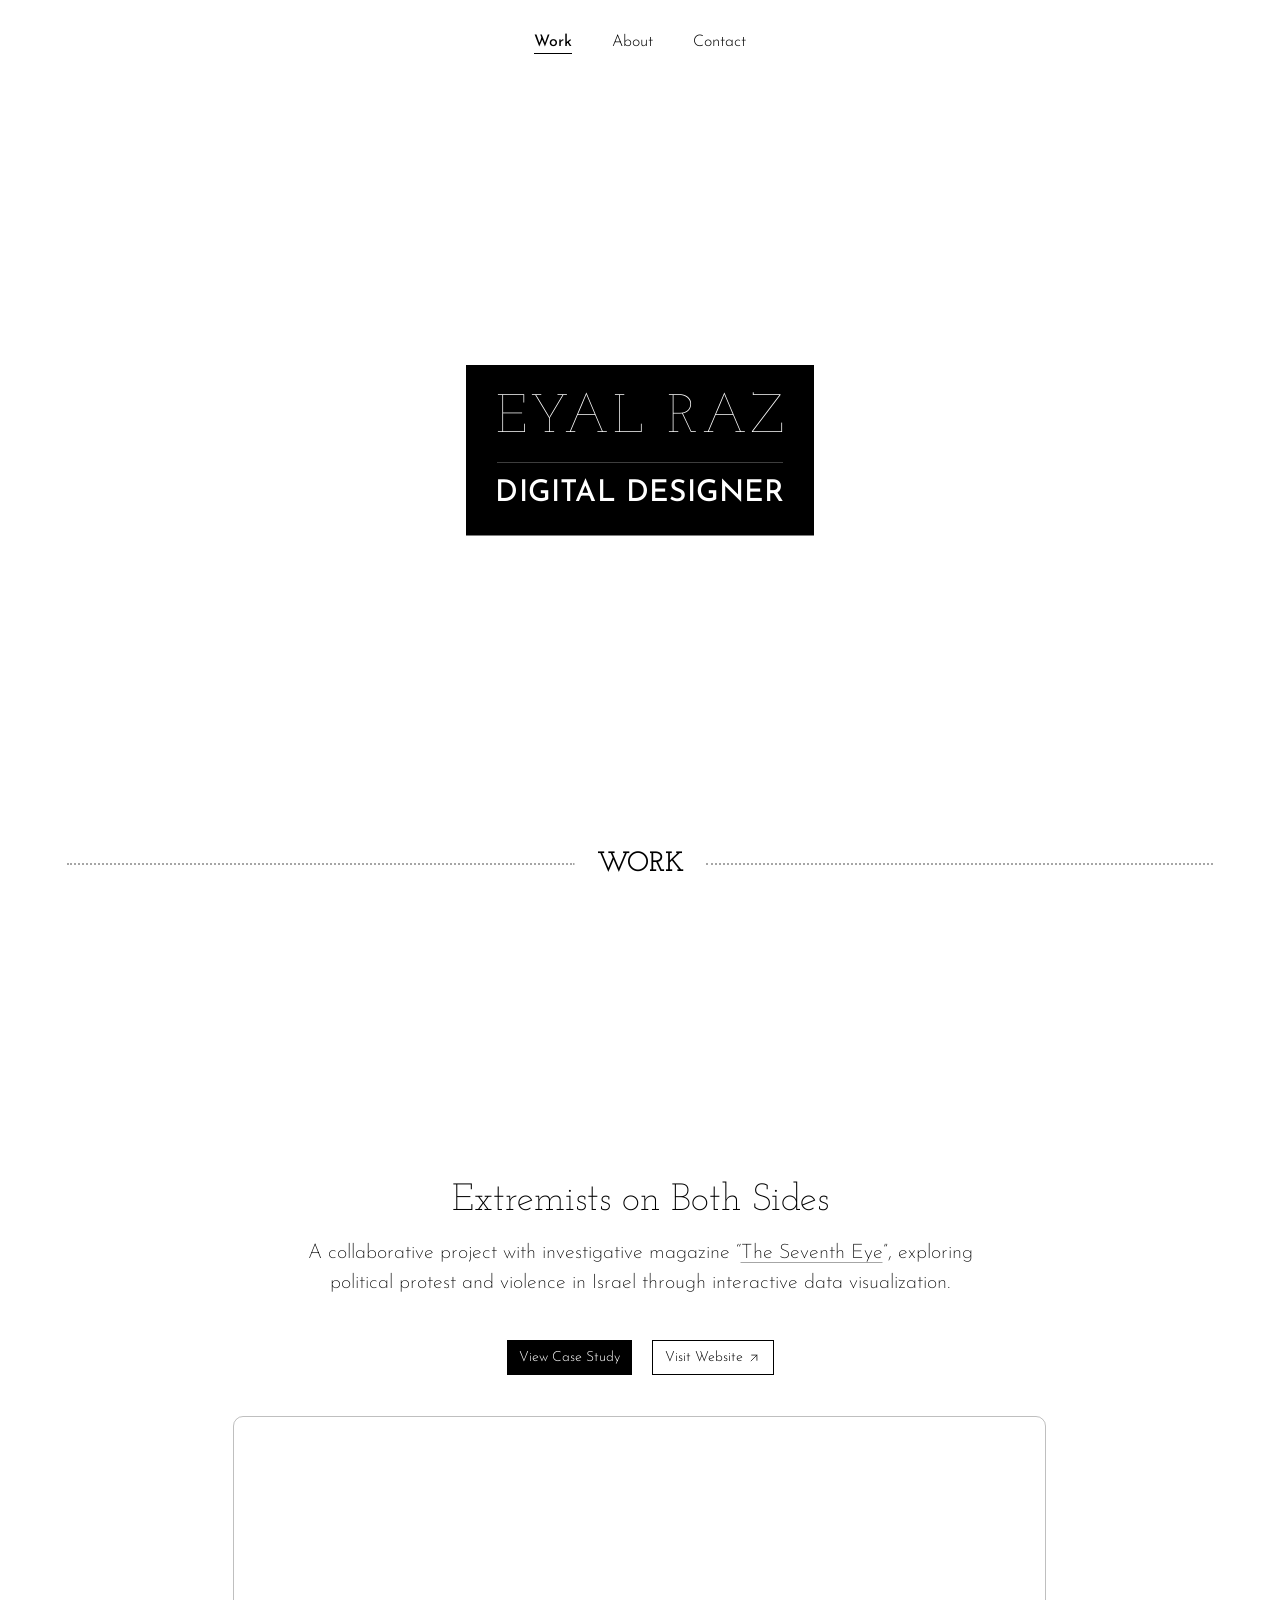
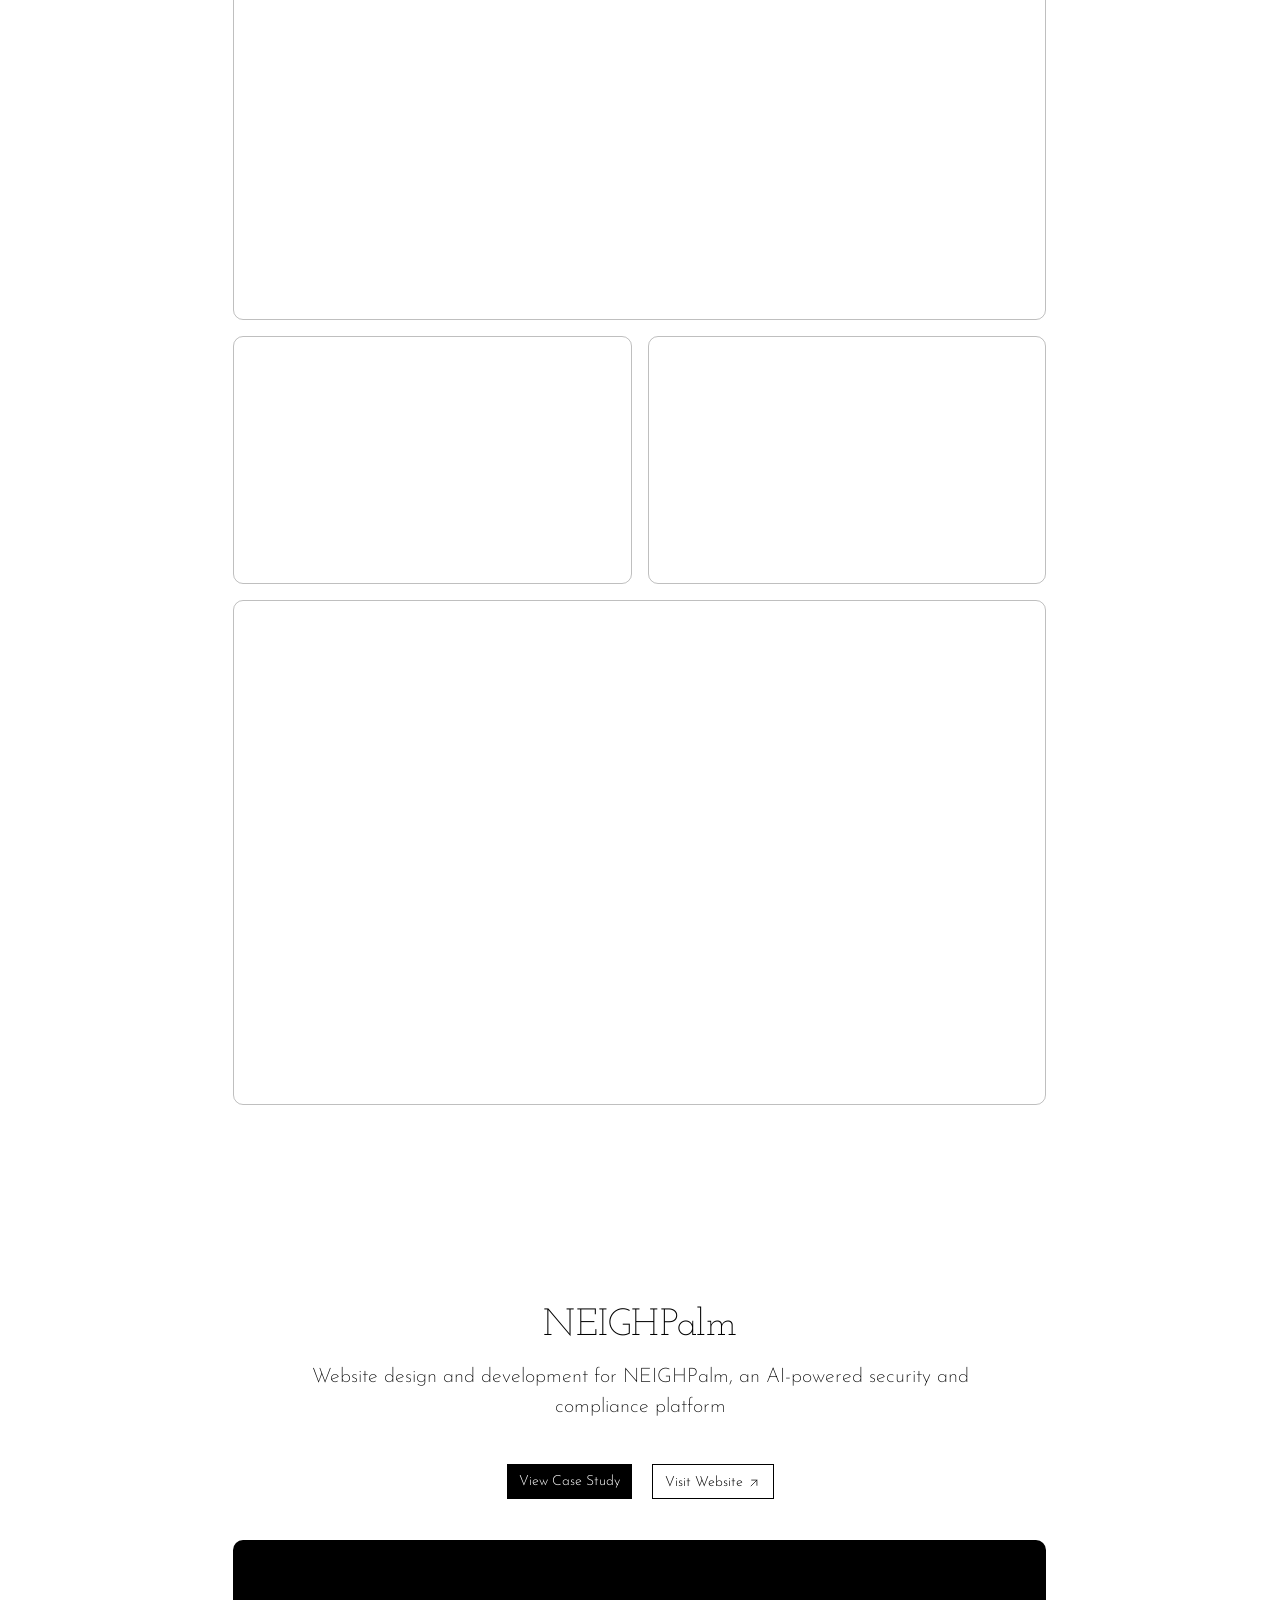
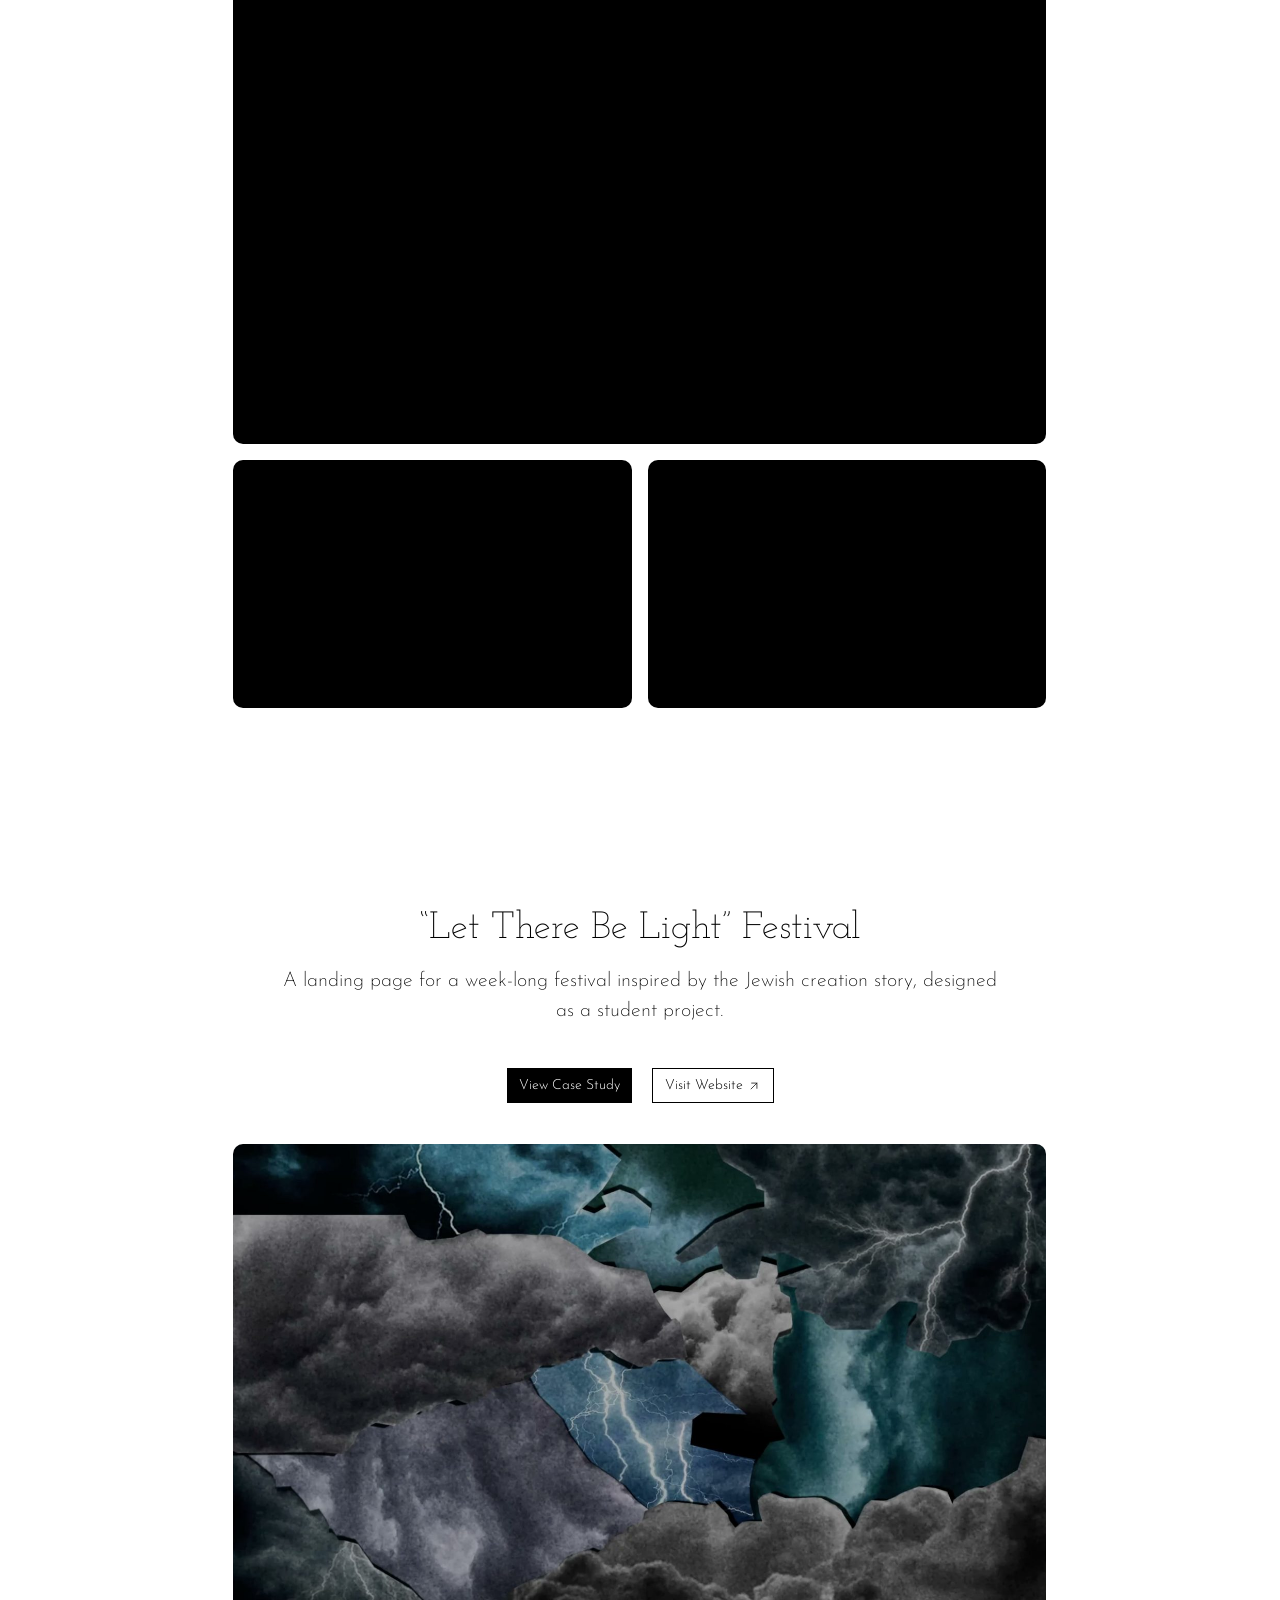
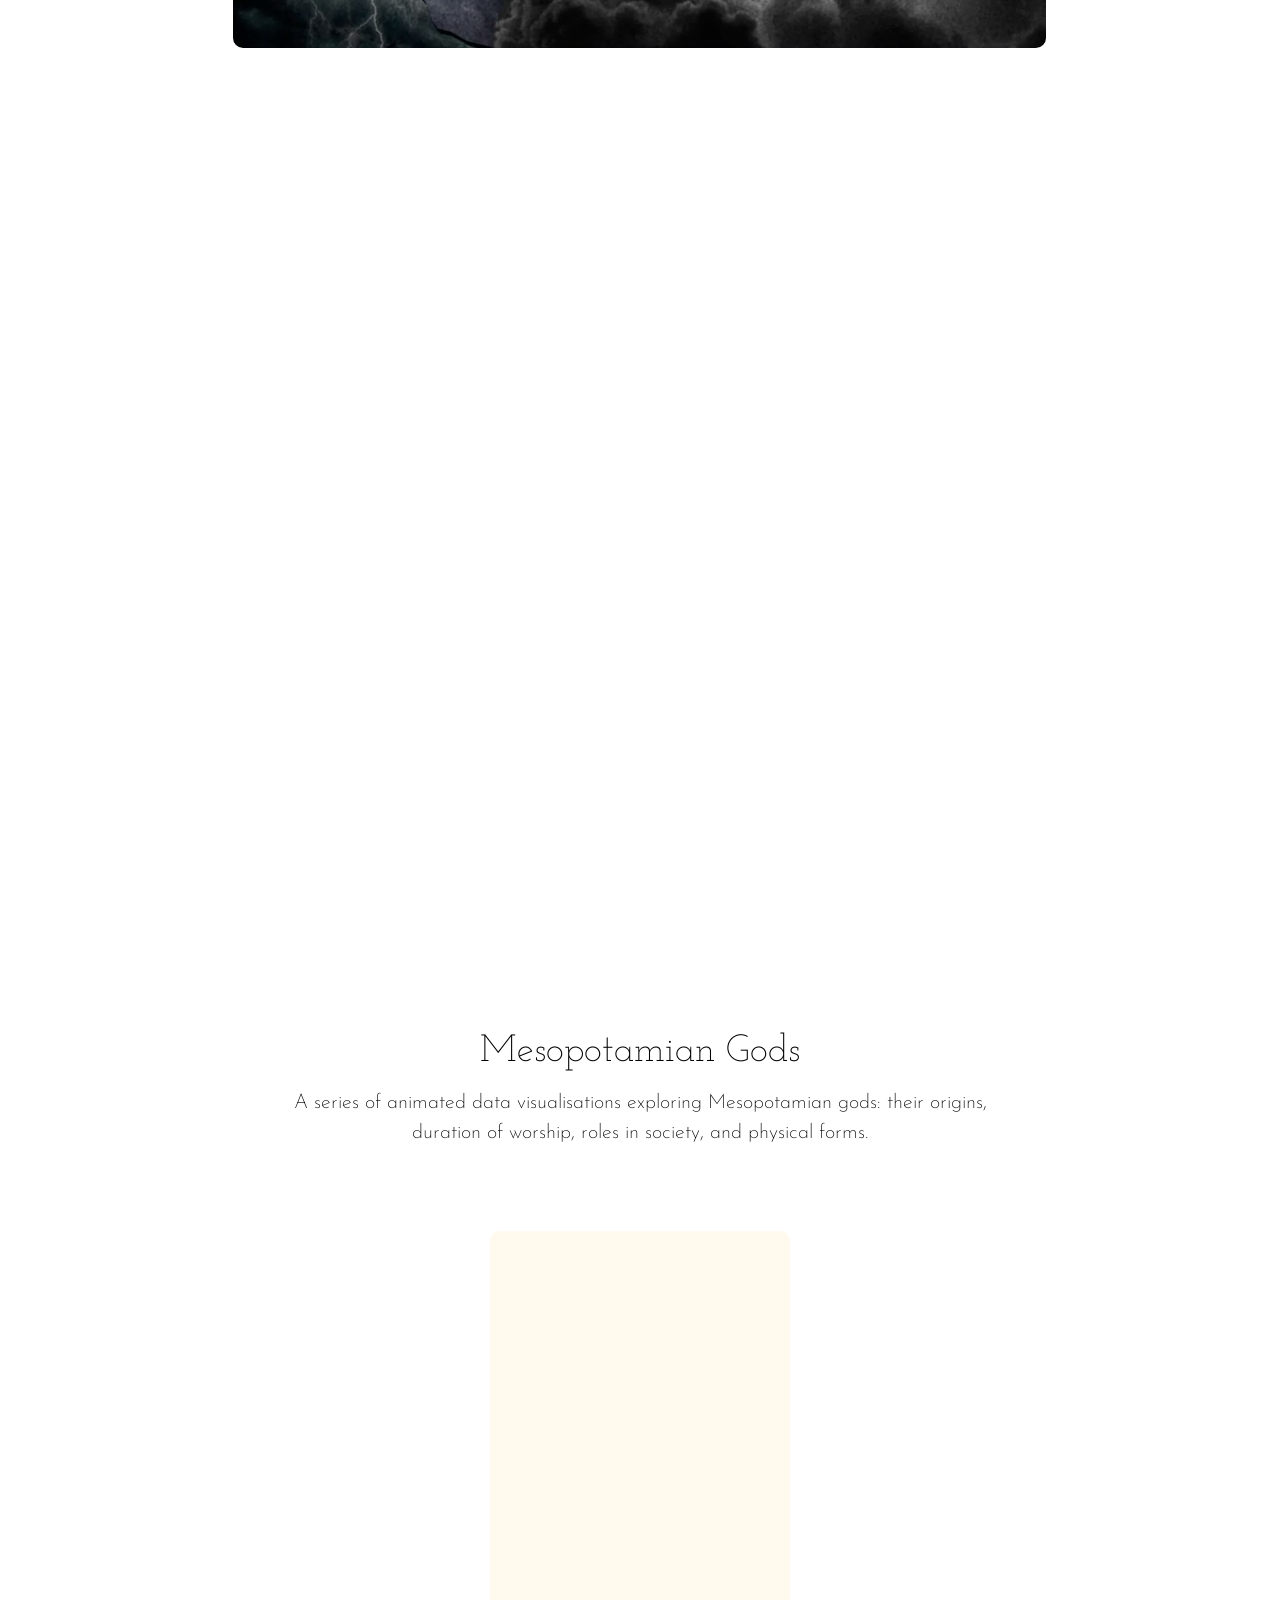
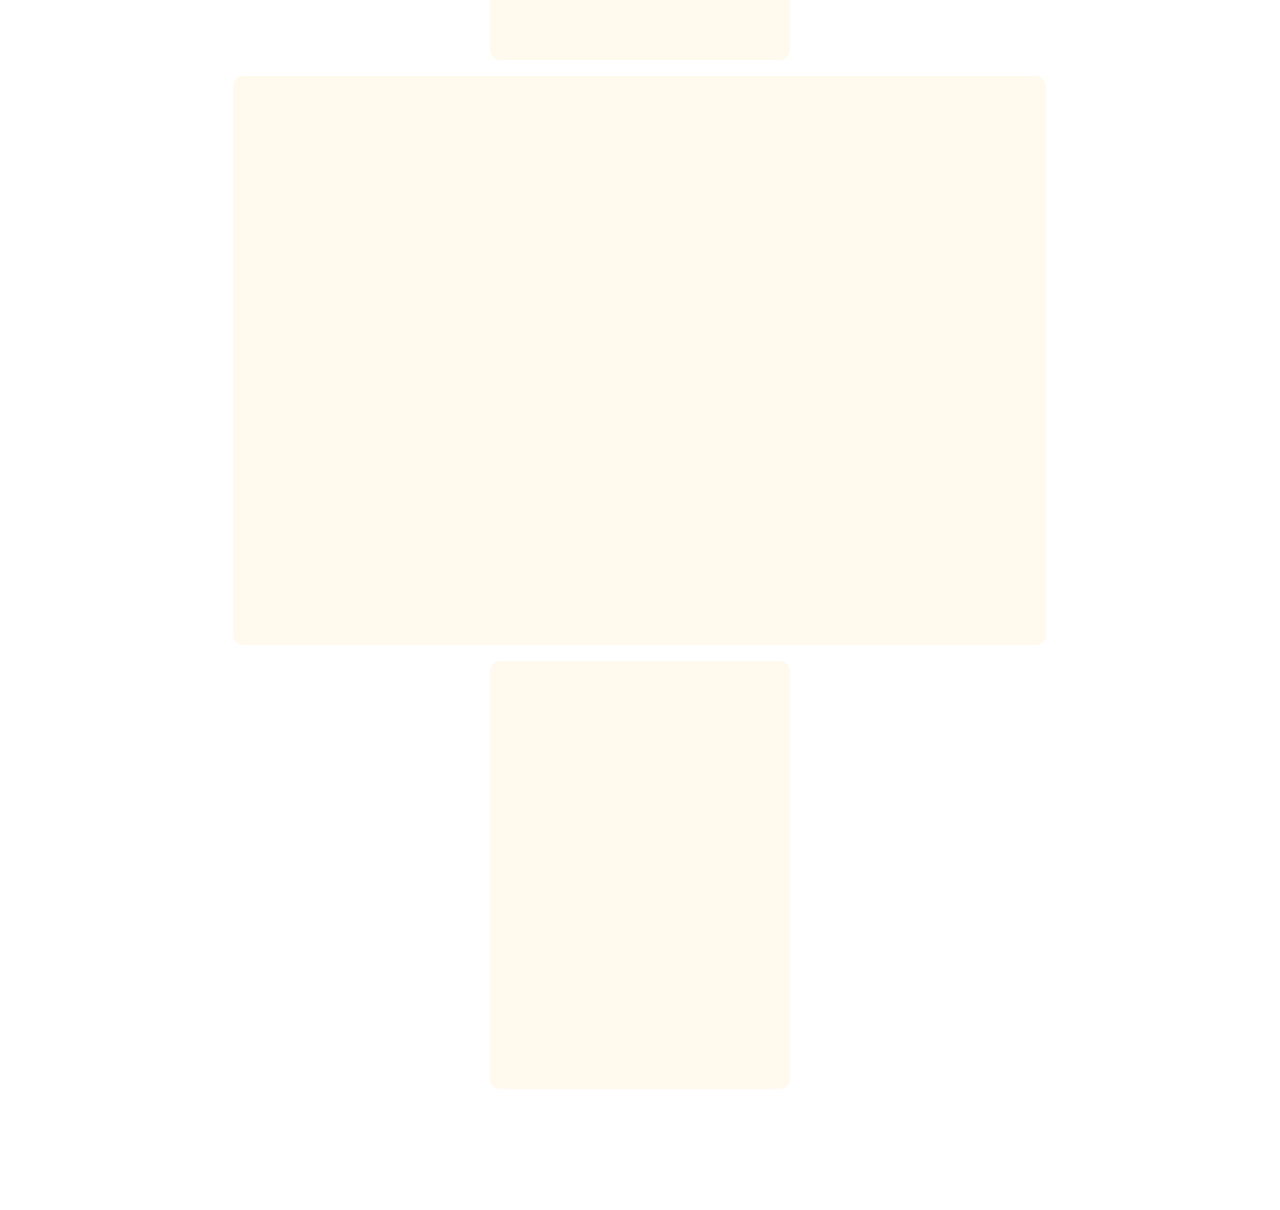
==== index.html @ 5d26a3f6 "Mesopotamian Gods: three animated infographic posters (gods, lifespan, manifest pages), their clips " ====
<!DOCTYPE html>
<html lang="en">
<head>
  <script>/* local only: lets me select text while working; the live site keeps it off */if(/^(localhost|127\.|192\.168\.|10\.|$)/.test(location.hostname))document.documentElement.classList.add("dev");</script>
  <meta charset="UTF-8">
  <meta name="viewport" content="width=device-width, initial-scale=1.0">
  <title>Eyal Raz</title>
  <meta property="og:type" content="website">
  <meta property="og:site_name" content="Eyal Raz">
  <meta property="og:title" content="Eyal Raz">
  <meta property="og:description" content="Eyal Raz, web designer. Selected work in web design, data visualization and front-end development.">
  <meta property="og:url" content="https://eyalraz.com/">
  <meta property="og:image" content="https://eyalraz.com/images/og.png">
  <meta property="og:image:width" content="1200">
  <meta property="og:image:height" content="630">
  <meta name="twitter:card" content="summary_large_image">
  <link rel="preconnect" href="https://fonts.googleapis.com">
  <link rel="preconnect" href="https://fonts.gstatic.com" crossorigin>
  <link href="https://fonts.googleapis.com/css2?family=Josefin+Sans:wght@100..700&family=Josefin+Slab:wght@100..700&display=swap" rel="stylesheet">
  <link rel="icon" type="image/png" sizes="32x32" href="images/favicon/favicon-32.png">
  <link rel="icon" type="image/png" sizes="16x16" href="images/favicon/favicon-16.png">
  <link rel="apple-touch-icon" sizes="180x180" href="images/favicon/apple-touch-icon.png">
  <link rel="stylesheet" href="styles.css?v=103">
  <script src="nav.js" defer></script>
</head>
<body>

  <header class="nav">
    <a href="#work" class="nav-link is-current">Work</a>
    <a href="about.html" class="nav-link">About</a>
    <a href="contact.html" class="nav-link">Contact</a>
  </header>

  <!-- ── Hero ─────────────────────────────────────────────── -->
  <section class="hero">
    <div class="nameplate">
      <h1 class="nameplate-name">Eyal Raz</h1>
      <p class="nameplate-role">Digital Designer</p>
    </div>

    <div class="seam">
      <span class="seam-rule"></span>
      <span class="seam-label">Work</span>
      <span class="seam-rule"></span>
    </div>
  </section>
  <script>
    /* Hero reveal. ONE table of timings (ms); the box / rule / seam
       animations read them from --rv-* custom properties (styles.css,
       "Hero reveal"), and the words are split into .letter spans with
       staggered delays here. */
    (function () {
      var TIMING = {
        widen: 340,     // thin line widens to the box's width
        hold: 210,      // stays a line
        open: 425,      // opens up vertically
        letter: 47,     // ms per letter, name and role
        roleGap: 235,   // pause between the name and the role
        ruleAt: 575,    // rule starts sweeping, ms after the name starts
        ruleDur: 1450,  // rule sweep
        seamGap: -450,  // seam starts this long BEFORE the centre is done (negative = overlap)
        seamDur: 1650,  // dotted rules grow out
        workLetter: 100 // ms per letter for "Work"
      };
      var ORIG = {};
      function type(sel, start, perLetter) {
        var el = document.querySelector(sel);
        if (!el) return start;
        if (!(sel in ORIG)) ORIG[sel] = el.textContent;
        var text = ORIG[sel];
        el.textContent = '';
        for (var i = 0; i < text.length; i++) {
          var sp = document.createElement('span');
          sp.className = 'letter';
          sp.textContent = text[i];
          sp.style.animationDelay = (start + (i + 1) * perLetter) + 'ms';
          el.appendChild(sp);
        }
        return start + text.length * perLetter;
      }
      function run(t) {
        var box = t.widen + t.hold + t.open;
        var t0 = box - 120;                       // words start as the box lands
        var nameEnd = type('.nameplate-name', t0, t.letter);
        var roleEnd = type('.nameplate-role', nameEnd + t.roleGap, t.letter);
        var ruleEnd = t0 + t.ruleAt + t.ruleDur;
        var seamAt = Math.max(roleEnd, ruleEnd) + t.seamGap;
        type('.seam-label', seamAt, t.workLetter);
        var r = document.documentElement.style;
        r.setProperty('--rv-box-dur', box + 'ms');
        r.setProperty('--rv-rule-at', (t0 + t.ruleAt) + 'ms');
        r.setProperty('--rv-rule-dur', t.ruleDur + 'ms');
        r.setProperty('--rv-seam-at', seamAt + 'ms');
        r.setProperty('--rv-seam-dur', t.seamDur + 'ms');
      }
      if (matchMedia('(prefers-reduced-motion: reduce)').matches) return;
      run(TIMING);
      /* scrolling away mid-reveal: nothing is sped up or snapped — every
         animation still waiting for its turn simply starts now, at its own
         pace, so the hero is never left half-drawn */
      var START_WITHIN = 350;   // ms: the last waiting animation begins by then
      function finish() {
        var waiting = [], max = 0;
        document.querySelector(".hero").getAnimations({ subtree: true }).forEach(function (a) {
          var rem = a.effect.getComputedTiming().delay - (a.currentTime || 0);
          if (rem > 0) { waiting.push([a, rem]); if (rem > max) max = rem; }
        });
        if (max <= START_WITHIN) return;
        /* squeeze the remaining waits proportionally: the typing keeps its
           letter-by-letter order, just faster, and nothing jumps */
        var k = START_WITHIN / max;
        waiting.forEach(function (w) { w[0].currentTime = (w[0].currentTime || 0) + w[1] * (1 - k); });
      }
      ['wheel', 'touchmove', 'scroll'].forEach(function (ev) {
        window.addEventListener(ev, finish, { once: true, passive: true });
      });
      /* re-run with different numbers (used by tuning harnesses) */
      window.__heroReveal = function (patch) {
        var t = {}; for (var k in TIMING) t[k] = TIMING[k]; for (k in patch) t[k] = patch[k];
        var h = document.documentElement;
        h.classList.add('rv-off');          // kills the animations (incl. ::before)
        void document.body.offsetWidth;     // reflow, so removing it restarts them
        run(t);
        h.classList.remove('rv-off');
      };
    })();
  </script>

  <!-- ── Work ─────────────────────────────────────────────── -->

  <section class="work" id="work">
    <div class="project">
      <h2 class="project-title">Extremists on Both Sides</h2>
      <p class="project-blurb">A collaborative project with investigative magazine &ldquo;<a href="https://www.the7eye.org.il/" target="_blank" rel="noopener">The Seventh Eye</a>&rdquo;, exploring political protest and violence in Israel through interactive data visualization.</p>
      <div class="project-actions">
        <a href="both-sides.html" class="button">View Case Study</a>
        <a href="https://eyalraz200-cell.github.io/both-sides-project/" class="button button--site" target="_blank" rel="noopener">Visit Website <svg class="button-icon" width="14" height="14" viewBox="0 0 24 24" fill="none" stroke="currentColor" stroke-width="1.25" stroke-linecap="round" stroke-linejoin="round" aria-hidden="true"><path d="M7 17 17 7"/><path d="M8 7h9v9"/></svg></a>
      </div>

      <div class="project-media">
        <div class="frame frame--full frame--crop"><!-- house crop and hold-then-fade loop; see styles.css .frame--crop / .fade-loop -->
          <video class="fade-loop" muted playsinline preload="metadata">
            <source data-src="vids/mobile/web/reveal.mp4" media="(max-width: 700px)">
            <source data-src="vids/web/reveal.mp4?v=t32">
          </video>
        </div>
        <div class="frame frame--half frame--crop">
          <video class="fade-loop" muted playsinline preload="metadata">
            <source data-src="vids/mobile/web/timeline.mp4" media="(max-width: 700px)">
            <source data-src="vids/web/timeline.mp4?v=new1">
          </video>
        </div>
        <div class="frame frame--half frame--crop">
          <video class="fade-loop" muted playsinline preload="metadata">
            <source data-src="vids/mobile/web/resize.mp4" media="(max-width: 700px)">
            <source data-src="vids/web/resize.mp4?v=t105">
          </video>
        </div>
        <div class="frame frame--full frame--crop">
          <video class="fade-loop" muted playsinline preload="metadata">
            <source data-src="vids/mobile/web/graph.mp4" media="(max-width: 700px)">
            <source data-src="vids/web/graph.mp4?v=4k25">
          </video>
        </div>
      </div>
    </div>

    <div class="project">
      <h2 class="project-title">NEIGHPalm</h2>
      <p class="project-blurb">Website design and development for NEIGHPalm, an AI-powered security and compliance platform</p>
      <div class="project-actions">
        <a href="neighpalm.html" class="button">View Case Study</a>
        <a href="https://www.neighpalm.com/" class="button button--site" target="_blank" rel="noopener">Visit Website <svg class="button-icon" width="14" height="14" viewBox="0 0 24 24" fill="none" stroke="currentColor" stroke-width="1.25" stroke-linecap="round" stroke-linejoin="round" aria-hidden="true"><path d="M7 17 17 7"/><path d="M8 7h9v9"/></svg></a>
      </div>

      <div class="project-media project-media--plain">
        <div class="frame frame--full frame--crop frame--np-hero"><!-- house crop; 0.2s hold, fades to black (styles.css) -->
          <video class="fade-loop" muted playsinline preload="metadata">
            <source data-src="vids/mobile/neighpalm/np-hero.mp4" media="(max-width: 700px)">
            <source data-src="vids/neighpalm/np-hero.mp4?v=4k31">
          </video>
        </div>
        <div class="frame frame--half frame--crop frame--np-layers"><!-- house crop plus a sliver more off the right (styles.css) -->
          <video class="fade-loop" muted playsinline preload="metadata">
            <source data-src="vids/mobile/neighpalm/np-layers.mp4" media="(max-width: 700px)">
            <source data-src="vids/neighpalm/np-layers.mp4?v=4k31">
          </video>
        </div>
        <div class="frame frame--half frame--crop frame--np-s3"><!-- house crop plus a sliver more off the right (styles.css) -->
          <video class="fade-loop" muted playsinline preload="metadata">
            <source data-src="vids/mobile/neighpalm/np-s3.mp4" media="(max-width: 700px)">
            <source data-src="vids/neighpalm/np-s3.mp4?v=4k31">
          </video>
        </div>
      </div>
    </div>

    <div class="project">
      <h2 class="project-title">&ldquo;Let There Be Light&rdquo; Festival</h2>
      <p class="project-blurb">A landing page for a week-long festival inspired by the Jewish creation story, designed as a student project.</p>
      <div class="project-actions">
        <a href="let-there-be-light.html" class="button">View Case Study</a>
        <a href="https://eyalraz200-cell.github.io/ltbl-site/" class="button button--site" target="_blank" rel="noopener">Visit Website <svg class="button-icon" width="14" height="14" viewBox="0 0 24 24" fill="none" stroke="currentColor" stroke-width="1.25" stroke-linecap="round" stroke-linejoin="round" aria-hidden="true"><path d="M7 17 17 7"/><path d="M8 7h9v9"/></svg></a>
      </div>

      <div class="project-media project-media--plain">
        <div class="frame frame--full frame--crop frame--ltbl-hero"><!-- house crop; 1.6s hold, then a crossfade back to frame one (styles.css) -->
          <img class="frame-first" src="images/ltbl/ltbl-hero-first.jpg" alt="" aria-hidden="true">
          <video class="fade-loop" muted playsinline preload="metadata">
            <source data-src="vids/mobile/web/ltbl-hero.mp4" media="(max-width: 700px)">
            <source data-src="vids/web/ltbl-hero.mp4?v=2592">
          </video>
        </div>
        <div class="frame frame--half frame--crop"><!-- ping-pong: the file holds forward + reverse, so a plain loop runs back and forth -->
          <video muted loop playsinline preload="metadata">
            <source data-src="vids/mobile/web/ltbl-1.mp4" media="(max-width: 700px)">
            <source data-src="vids/web/ltbl-1.mp4?v=pp2592">
          </video>
        </div>
        <div class="frame frame--half frame--crop">
          <video muted loop playsinline preload="metadata">
            <source data-src="vids/mobile/web/ltbl-2.mp4" media="(max-width: 700px)">
            <source data-src="vids/web/ltbl-2.mp4?v=2592">
          </video>
        </div>
        <div class="frame frame--full frame--crop">
          <video muted loop playsinline preload="metadata">
            <source data-src="vids/mobile/web/ltbl-3.mp4" media="(max-width: 700px)">
            <source data-src="vids/web/ltbl-3.mp4?v=2592">
          </video>
        </div>
      </div>
    </div>

    <div class="project">
      <h2 class="project-title">Mesopotamian Gods</h2>
      <p class="project-blurb">A series of animated data visualisations exploring Mesopotamian gods: their origins, duration of worship, roles in society, and physical forms.</p>
      <div class="project-actions">
        <a href="#" class="button" hidden>View Case Study</a>
      </div>

      <div class="project-media">
        <div class="frame frame--full frame--bare frame--poster frame--poster-tall frame--poster-live"><!-- the poster draws itself in and its rings keep turning; the loop's hold counts from the END OF THE ENTRANCE (data-loop-at, seconds), not the end of the file -->
          <video class="fade-loop" data-loop-at="6.62" muted playsinline preload="metadata">
            <source data-src="vids/mobile/gods/social.mp4" media="(max-width: 700px)">
            <source data-src="vids/gods/social.mp4">
          </video>
        </div>
        <div class="frame frame--full frame--bare frame--poster">
          <video class="fade-loop" muted playsinline preload="metadata">
            <source data-src="vids/mobile/gods/lifespan.mp4" media="(max-width: 700px)">
            <source data-src="vids/gods/lifespan.mp4">
          </video>
        </div>
        <div class="frame frame--full frame--bare frame--poster frame--poster-tall">
          <video class="fade-loop" muted playsinline preload="metadata">
            <source data-src="vids/mobile/gods/manifest.mp4" media="(max-width: 700px)">
            <source data-src="vids/gods/manifest.mp4">
          </video>
        </div>
      </div>
    </div>
  </section>

  <script>
    // Always open at the top, and scroll without leaving a #hash in the URL —
    // otherwise a refresh jumps back to wherever you last clicked.
    history.scrollRestoration = 'manual';
    // The visible height, as the phone really paints it (see .hero in
    // styles.css). Re-measured whenever the browser's bars come or go.
    (function () {
      var r = document.documentElement.style;
      function measure() {
        var h = (window.visualViewport && window.visualViewport.height) || window.innerHeight;
        if (h) r.setProperty('--vvh', Math.round(h) + 'px');
      }
      measure();
      window.addEventListener('resize', measure);
      if (window.visualViewport) window.visualViewport.addEventListener('resize', measure);
      window.addEventListener('load', measure);
    })();
    if (location.hash) {
      history.replaceState(null, '', location.pathname + location.search);
    }
    // Arc/Chrome can restore the old scroll position asynchronously, after load —
    // so reassert the top on the next few frames rather than just once. Stop
    // the moment the visitor starts scrolling themselves: on a phone `load`
    // fires late (after the videos' metadata), and yanking back to the top
    // then would undo their scroll.
    var userMoved = false;
    ['touchstart', 'wheel', 'keydown', 'pointerdown'].forEach(function (ev) {
      window.addEventListener(ev, function () { userMoved = true; }, { once: true, passive: true });
    });
    function toTop() { if (!userMoved) window.scrollTo(0, 0); }
    toTop();
    window.addEventListener('load', function () {
      toTop();
      requestAnimationFrame(toTop);
      setTimeout(toTop, 120);
    });

    document.querySelectorAll('a[href^="#"]').forEach(function (link) {
      link.addEventListener('click', function (event) {
        var target = document.querySelector(link.getAttribute('href'));
        if (!target) return;
        event.preventDefault();
        target.scrollIntoView({ behavior: 'smooth' });
      });
    });

    // Project clips: LOAD ahead, PLAY on arrival. A clip within 1.5 screens of
    // the viewport gets its sources attached and fetched (sitting on its first
    // frame, ready); it starts playing only once it is actually on screen, and
    // freezes where it is when it leaves — paused, with any hold/fade step of
    // its loop (below) parked in v._whenBack and run on re-entry. A clip on its
    // last frame is NOT play()ed on re-entry: play() on an ended video restarts
    // it from 0. Keeps a phone from decoding eleven 60fps clips at once.
    (function () {
      var clips = document.querySelectorAll('.project-media video');
      function arm(v) {
        if (v.dataset.armed) return;
        v.dataset.armed = '1';
        v.querySelectorAll('source[data-src]').forEach(function (src) {
          src.setAttribute('src', src.dataset.src);
        });
        v.preload = 'auto';   // fetch enough to show the first frame now
        v.load();
      }
      var loader = new IntersectionObserver(function (entries) {
        entries.forEach(function (e) { if (e.isIntersecting) arm(e.target); });
      }, { rootMargin: '150% 0px' });
      var player = new IntersectionObserver(function (entries) {
        entries.forEach(function (e) {
          var v = e.target;
          if (e.isIntersecting) {
            arm(v);
            v.dataset.off = '';
            if (v._whenBack) { var fn = v._whenBack; v._whenBack = null; fn(); }
            else if (!v.ended) v.play().catch(function () {});
          } else { v.dataset.off = '1'; v.pause(); }
        });
      }, { threshold: 0.15 });
      clips.forEach(function (v) { loader.observe(v); player.observe(v); });
    })();

    // Fade-loop clips: instead of snapping back to the first frame, the clip
    // holds its last frame for --hold-loop, fades to the page background over
    // --fade-loop, rewinds while invisible, then fades back in. Both times live
    // in styles.css and are re-read every cycle, so tuning them live works.
    document.querySelectorAll('video.fade-loop').forEach(function (v) {
      function secs(name) { return parseFloat(getComputedStyle(v).getPropertyValue(name)) || 0; }
      // each step waits until the clip is on screen (see the observer above)
      function step(fn) { if (v.dataset.off) v._whenBack = fn; else fn(); }
      // a clip with data-loop-at fades `hold` seconds after THAT point instead of
      // waiting for the file to end (its tail is just the finished poster moving)
      var loopAt = parseFloat(v.dataset.loopAt), armedLoop = false;
      if (loopAt) v.addEventListener('timeupdate', function () {
        if (!armedLoop && v.currentTime >= loopAt + secs('--hold-loop')) { armedLoop = true; v.dispatchEvent(new Event('ended')); }
      });
      v.addEventListener('ended', function () {
        if (loopAt && v.currentTime < loopAt) return;   // a real end before the entrance finished: ignore
        setTimeout(function () { step(function () {
          v.classList.add('is-fading');
          setTimeout(function () { step(function () {
            v.currentTime = 0; armedLoop = false;
            v.play();
            requestAnimationFrame(function () { v.classList.remove('is-fading'); });
          }); }, secs('--fade-loop') * 1000);
        }); }, secs('--hold-loop') * 1000);
      });
    });
  </script>

  <!-- SCAFFOLDING — delete these tags and the _debug-* files when done. -->
  <script>window.HARNESS_SERVER = location.port === "8090" ? "" : "http://localhost:8090";</script>
  <script src="_debug-bus.js"></script>
  <script src="_debug-inspect.js"></script>
  <script src="_debug-grid.js"></script>

</body>
</html>
---- styles.css ----
/* ── Base ─────────────────────────────────────────────── */

*,
*::before,
*::after {
  box-sizing: border-box;
}

html {
  scroll-behavior: smooth;
}

body {
  margin: 0;
  background: #fff;
  color: #000;
  font-family: 'Josefin Sans', sans-serif;
  font-weight: 300;
  /* no text highlighting: the site reads as a designed piece, not a document.
     Lifted on localhost (html.dev, set by the one-liner in each page's head). */
  -webkit-user-select: none;
  user-select: none;
}

html.dev body {
  -webkit-user-select: text;
  user-select: text;
}

h1,
h2,
p {
  margin: 0;
}

a {
  color: inherit;
  text-decoration: none;
}

/* ── Layout grid (desktop) ────────────────────────────── */
/* 12 columns across the viewport. Content blocks align to it via --content. */
:root {
  --grid-cols: 12;
  --grid-margin: 24px;
  --grid-gutter: 24px;
}

/* ── Nav ──────────────────────────────────────────────── */

.nav {
  position: fixed;
  top: 0;
  /* the fill's bottom edge IS the current link's underline: at rest it sits
     right on it (--ul-rest: the underline's offset below the line box, measured
     by nav.js), and once scrolled both land on the 12px edge together */
  --nav-pad-scrolled: 12px;
  --ul-rest: 2px;
  padding: 34px 0 var(--ul-rest);
  background: #fff;
  left: 0;
  right: 0;
  z-index: 10;
  display: flex;
  justify-content: center;
  gap: 40px;
  font-size: 16px;
  transition: padding 0.58s ease;
}

/* scrolled (nav.js): the top padding drops to match the bottom, so the stuck
   bar sits evenly around the links instead of carrying the hero's headroom.
   The bottom loses the underline's 0.25em (4px at 16px) too: it is undrawn
   while scrolled, so the padding measures from the letters, not from it */
.nav.is-scrolled {
  padding-top: 16px;
  padding-bottom: var(--nav-pad-scrolled);
}

/* scrolled: hover is a weight change, not an underline */
.nav.is-scrolled .nav-link:hover { font-weight: 400; }
.nav.is-scrolled .nav-link:not(.is-current):hover::after { transform: scaleX(0); }

/* scrolled: the current link's underline becomes the bar's hairline — it
   slides down to the bar's bottom edge, stretches to the full width and fades
   to 12%. --ul-dx / --ul-dy / --ul-sx are measured by nav.js. */
.nav.is-scrolled .nav-link.is-current::after {
  transform: translate(var(--ul-dx, 0px), calc(var(--nav-pad-scrolled) - var(--ul-rest))) scaleX(var(--ul-sx, 1));
  height: 0.5px;
  opacity: 0.12;
}

.nav-link {
  font-weight: 300;
  position: relative;
  text-decoration: none;
  transition: font-weight 0.2s ease; /* smooth: the font is loaded as a variable range */
}

/* the underline is a drawn hairline, not the browser's: a native 0.5px
   underline gets rounded up to a whole pixel, this stays half a pixel.
   It is always there, drawn in from the left on hover (scaled to nothing
   until then) — so nothing shifts. */
.nav-link::after {
  content: "";
  position: absolute;
  left: 0;
  right: 0;
  bottom: -0.25em;
  height: 0.5px;
  background: currentColor;
  transform: scaleX(0);
  transform-origin: left;
  transition: transform 0.18s ease, opacity 0.4s ease-out; /* the fade leads the move; thickness snaps */
}

.nav .nav-link:hover::after { /* always drawn on hover, scrolled or not */
  transform: scaleX(1);
}

.nav-link.is-current {
  font-weight: 400;
}

.nav-link.is-current::after {
  transform: scaleX(1);
  height: 1px;
  transition-duration: 0.58s; /* the move to the hairline runs with the padding */
}

/* ── Hero ─────────────────────────────────────────────── */

.hero {
  position: relative;
  min-height: 100vh;
  /* svh = the viewport with mobile browser chrome showing, so the seam
     isn't pushed under the address bar on a phone */
  min-height: 100svh;
  /* --vvh: the height the phone ACTUALLY shows, measured by the script in
     index.html. Some browsers (in-app ones, Safari with its bar expanded on a
     first visit) report a taller svh than they paint, and the seam lands under
     the bottom bar until a refresh. */
  min-height: var(--vvh, 100svh);
  display: flex;
  align-items: center;
  justify-content: center;
  padding: 0 16px;
}

.nameplate {
  width: 348px;
  max-width: 100%;
  padding: 27px 20px;
  background: #000;
  display: flex;
  flex-direction: column;
  align-items: center;
  /* name → rule; the rule → role gap is the role's own padding-top below */
  gap: 16px;
  text-align: center;
  text-transform: uppercase;
  white-space: nowrap;
}

/* the rule sits on the role element but is sized to the TITLE: the insets
   below put its ends 1px INSIDE the title's letters (measured live, desktop;
   the role box is 288.7px wide, the title's letters 287.1px, the line 285.1px). It is drawn by
   ::before (not the border) so the reveal can sweep it in left → right; the
   transparent border keeps the 1px in the layout. */
.nameplate-role {
  position: relative;
  padding-top: 16px;
  border-top: 1px solid transparent;
}

.nameplate-role::before {
  content: '';
  position: absolute;
  top: -1px;
  left: 1.81px;
  right: 1.81px;
  height: 1px;
  background: rgba(255, 255, 255, 0.24);
  transform-origin: 0 50%;
  animation: rule-draw var(--rv-rule-dur) cubic-bezier(.2, .7, .2, 1) var(--rv-rule-at) both;
}

/* trim the font's built-in space above the caps and below the baseline,
   so the gaps measure from the letters themselves */
.nameplate-name,
.nameplate-role {
  margin: 0;
  text-box: trim-both cap alphabetic;
}

.nameplate-name {
  font-family: 'Josefin Slab', serif;
  font-weight: 100;
  font-size: 54px;
  line-height: 1;
  letter-spacing: 3.6px;
  /* centred by its letters: the trailing letter-space pushes the word left by
     half a space, so nudge it back by half (3.6 / 2) */
  transform: translateX(1.8px);
  color: #fff;
}

.nameplate-role {
  font-weight: 500;
  font-size: 30px;   /* tuned by eye with the title at 54px */
  letter-spacing: 0.2px;
  line-height: 1;
  color: #fff;
}

/* ── Hero reveal ──────────────────────────────────────────
   Every number lives in the script under the hero in index.html (one
   TIMING table); it writes them here as --rv-* custom properties and
   builds the per-letter spans. Sequence: the nameplate widens from a thin
   centre line, holds, opens up; the name then the role type in while the
   rule under the name sweeps left → right; after a gap, the seam's dotted
   rules grow out from "Work" as it types in. */
.nameplate {
  animation: nameplate-open var(--rv-box-dur) cubic-bezier(.2, .7, .2, 1) both;
}

@keyframes nameplate-open {
  /* widen → hold → open: 340 / 210 / 425 ms of 975 */
  0%       { clip-path: inset(calc(50% - .5px) 50%); }
  34.9%    { clip-path: inset(calc(50% - .5px) 0); }
  56.4%    { clip-path: inset(calc(50% - .5px) 0); }
  100%     { clip-path: inset(0); }
}

@keyframes rule-draw {
  from { transform: scaleX(0); }
  to   { transform: scaleX(1); }
}

/* the seam rules are dotted, so they're uncovered in place (clip-path)
   rather than scaled: the dots stay put and appear one by one */
@keyframes seam-draw-left  { from { clip-path: inset(0 0 0 100%); } to { clip-path: inset(0); } }
@keyframes seam-draw-right { from { clip-path: inset(0 100% 0 0); } to { clip-path: inset(0); } }

/* one span per letter, laid out in full from the start and switched visible
   one at a time, so nothing re-centres while a word types in */
.letter {
  visibility: hidden;
  animation: letter-in 1ms linear both;
}

@keyframes letter-in {
  from { visibility: hidden; }
  to   { visibility: visible; }
}

.seam-rule {
  animation: seam-draw-left var(--rv-seam-dur) linear var(--rv-seam-at) both;
}
.seam-rule:last-child { animation-name: seam-draw-right; }

/* rv-off: set by the script for one frame to restart the sequence. */
html.rv-off .nameplate, html.rv-off .nameplate-role::before, html.rv-off .seam-rule {
  animation: none;
}

@media (prefers-reduced-motion: reduce) {
  .nameplate, .nameplate-role::before, .seam-rule, .letter {
    animation: none;
    visibility: visible;
  }
}

/* "WORK" label with dotted rules running out to both edges.
   Pinned to the bottom of the hero's screen, so it sits just above the fold. */
.seam {
  position: absolute;
  left: 67px;
  right: 67px;
  bottom: 0;
  display: flex;
  align-items: center;
  /* keeps the label's descenders off the very edge */
  padding-bottom: 22px;
}

.seam-rule {
  flex: 1;
  border-top: 2px dotted rgba(0, 0, 0, 0.35);
}

.seam-label {
  padding: 0 22px;
  font-family: 'Josefin Slab', serif;
  font-weight: 600;
  font-size: 28px;
  line-height: 1;
  text-transform: uppercase;
  /* trim the box to the caps, so centring the rules against it puts them on
     the visual middle of the letters rather than of the font's line box */
  text-box: trim-both cap alphabetic;
}

/* ── Work ─────────────────────────────────────────────── */

.work {
  padding: 280px 24px 120px;
}

.project {
  width: 100%;
  /* one column of the 12-column page grid */
  --col: calc((100% - 11 * var(--grid-gutter)) / 12);
  margin: 0 auto;
  display: flex;
  flex-direction: column;
  align-items: center;
  text-align: center;
}

.project + .project {
  margin-top: 200px;
}

.project-title {
  font-family: 'Josefin Slab', serif;
  font-weight: 300;
  font-size: 38px;
  line-height: 1.1;
}

.project-blurb {
  margin-top: 16px;
  max-width: 720px;
  font-family: 'Josefin Sans', sans-serif;
  font-weight: 200;
  font-size: 20px;
  line-height: 1.5;
}

.project-blurb a,
.about-body a {
  text-decoration: underline;
  text-underline-offset: 0.2em;
  text-decoration-thickness: 0.5px;
  text-decoration-color: color-mix(in srgb, currentColor 35%, transparent);
  transition: text-decoration-color 0.18s ease;
}

.project-blurb a:hover,
.about-body a:hover {
  text-decoration-color: currentColor;
}

.project-actions {
  margin-top: 42px;
  display: flex;
  gap: 20px;
}

.project-actions .button {
  margin-top: 0;
}

.button.button--site {
  display: inline-flex;
  align-items: center;
  gap: 4px;
  background: #fff;
  color: #000;
  border: 0.5px solid #000;
  /* shave the border off the padding so it matches the black button's height */
  padding: 10.5px 12px 8.5px;
}


.button {
  margin-top: 36px;
  /* Josefin sits high in its em box: 2px more above than below centres the glyphs */
  padding: 11px 12px 9px;
  background: #000;
  color: #fff;
  font-weight: 300;
  font-size: 14px;
  line-height: 1;
}

/* hover swaps the two button looks — colour only, nothing moves or grows.
   The black button has no border, so the hairline comes from an inset
   box-shadow and the box stays the same size. */
.button:hover {
  background: #fff;
  color: #000;
  box-shadow: inset 0 0 0 0.5px #000;
}

.button.button--site:hover {
  background: #000;
  color: #fff;
}


.button.button--site:hover .button-icon {
  transform: translate(1px, -1px);
}

.project-media {
  /* the media block is the middle 8 of the 12 page columns; every clip lives inside it */
  width: calc(var(--col) * 8 + 7 * var(--grid-gutter));
  margin-top: 41px;
  display: flex;
  flex-wrap: wrap;
  justify-content: center;
  /* gap between clips; the half width below must use the same number */
  --clip-gap: 16px;
  gap: var(--clip-gap);
  /* lets a clip size its height from this block's width (cqw) */
  container-type: inline-size;
}

.frame {
  border: 0.5px solid rgba(0, 0, 0, 0.25);
  border-radius: 10px;
  overflow: hidden;
  flex: none;
}

/* NEIGHPalm and Let There Be Light: clips sit on the page with no frame */
.project-media--plain .frame {
  border: 0;
}
/* the hairline only separates a white shot from the white page: a shot with its
   own background (grey, a wall, cream paper) carries its edge and gets none */
.frame--bare {
  border: 0;
}

video.frame,
img.frame {
  display: block;
  height: auto;
  object-fit: contain;
}

/* sizes on the page grid: full = 8 columns, half = 4, quarter = 2 */
/* full = the whole media block; half = exactly half of it, so a pair lines up
   with the full clip's edges and never more than two fit on a row */
.frame--full { width: 100%; }
.frame--half { width: calc((100% - var(--clip-gap)) / 2); }
.frame--quarter { width: calc(var(--col) * 2 + 1 * var(--grid-gutter)); }
/* a lone half clip sits flush with the media block's right edge instead of centred */
.frame--right { margin-left: auto; }
/* a 16:10 desktop clip and an uncropped phone clip (780x1688) on one row at the same
   height: the split that equalises them is 77.6% / 22.4% of the row minus one gap */
.frame--wide { width: calc((100% - var(--clip-gap)) * 0.7759); }
.frame--tall { width: calc((100% - var(--clip-gap)) * 0.2241); }
/* NEIGHPalm: the layer 3 recording (nearly square) beside the scroll clip (16:10),
   58/42 split; layer 3 is cropped to the scroll clip's height, 100cqw = media block width */
.frame--np-scroll { width: calc((100% - var(--clip-gap)) * 0.58); }
.frame--np-layer3 {
  width: calc((100% - var(--clip-gap)) * 0.42);
  height: calc((100cqw - var(--clip-gap)) * 0.58 * 0.625);
}
/* Pantheon posters: each clip is the poster animating in on its own paper, so no
   hairline; it holds the finished poster for a while before the loop fades it */
.frame--poster { background: #fff9ee; }   /* the loop fades to the poster's own paper, not the page */
.frame--poster video { display: block; width: 100%; height: auto; aspect-ratio: 10 / 7; }
.frame--poster-tall video { aspect-ratio: 7 / 10; }
/* a portrait poster is capped to the screen height and centred, so it is never
   taller than what you can see at once */
.frame--poster-tall { width: auto; max-width: 100%; margin-inline: auto; }
.frame--poster-tall video { width: min(100%, calc((100vh - 2 * var(--grid-margin)) * 0.7)); height: auto; }
.frame--poster .fade-loop { --hold-loop: 2s; }
.frame--poster-live .fade-loop { --hold-loop: 2s; }   /* hold counts from the end of the entrance (data-loop-at in index.html) */

/* fade-loop clips (see the script in index.html): hold the last frame for
   --hold-loop, then dim to the page background over --fade-loop instead of
   cutting to frame one */
.fade-loop { --hold-loop: 0.7s; --fade-loop: 0.6s; transition: opacity var(--fade-loop) ease; }
.fade-loop.is-fading { opacity: 0; }
/* NEIGHPalm clips fade to black, not the page — the wrapper's background is
   what shows through while the video is faded out. The hero also holds its
   last frame for less time. */
.frame--np-hero, .frame--np-layers, .frame--np-s3 { background: #000; }
.frame--np-hero .fade-loop { --hold-loop: 0.2s; }
/* NEIGHPalm layers and section 3 clips: the house crop plus 0.29% more off the
   right edge (= 3px on a 1041px frame) */
.frame--np-layers, .frame--np-s3 { --crop-right: 0.29%; }
.frame--crop.frame--np-layers video,
.frame--crop.frame--np-s3 video { /* two classes: beats .frame--crop video below */
  width: calc(100% + 2 * var(--crop) + var(--crop-right));
  margin-right: calc(-1 * var(--crop) - var(--crop-right));
}
/* Let There Be Light hero: a longer hold on the last frame, then instead of
   dimming to the page it crossfades into its own first frame, which sits
   underneath as a still (same crop as the video) */
.frame--ltbl-hero { position: relative; }
.frame--ltbl-hero .fade-loop { --hold-loop: 1.6s; position: relative; z-index: 1; }
.frame--ltbl-hero .frame-first {
  position: absolute;
  top: 0;
  left: 0;
  margin: calc(-1 * var(--crop)); /* a % margin measures against width on every side, like the video's; a % top would measure against height */
  width: calc(100% + 2 * var(--crop));
  height: auto;
  aspect-ratio: 16 / 10; /* sized exactly like the video above it */
  object-fit: cover;
  display: block;
}
/* each clip is a link to the project's site. display:contents keeps the .frame
   itself as the flex item, so the row layout is untouched by the wrapper */
/* cropped clips: the same slice trimmed off all four edges, as a share of the
   frame's width so it scales with the window (the house rule, 2026-10-10):
   0.76% = the 10px the user picked on a 1312px-wide full clip; 0.62% = 4px on a
   half clip. Percent margins resolve against the containing block's WIDTH on
   every side, which is exactly what makes the trim equal top/bottom/left/right. */
.frame--crop { --crop: 0.76%; }
.frame--half.frame--crop { --crop: 0.62%; }
/* the Both Sides pair: the recordings carry a margin of their own, so a hair more off */
.frame--half.frame--crop:has(source[data-src*="web/timeline.mp4"]) { --crop: 0.75%; }
.frame--half.frame--crop:has(source[data-src*="web/resize.mp4"]) { --crop: 0.7%; }
.frame--crop video {
  display: block;
  height: auto;
  /* every clip is 16:10 (3456x2160 masters). Lazy-loaded videos have no size
     until their metadata arrives, so without this the frame pops open as you
     reach it and the page jumps. */
  aspect-ratio: 16 / 10;
  /* the phone encodes are 1080x676, a hair taller than 16:10. The default
     (contain) would shrink them inside the box and leave a sliver of the
     clip's own dark right edge showing past the crop; cover fills the box. */
  object-fit: cover;
  width: calc(100% + 2 * var(--crop));
  margin: calc(-1 * var(--crop));
}
/* the recording fills the frame, zoomed 6% around a point just above-left of centre */
.frame--np-layer3 video {
  display: block;
  width: 100%;
  height: 100%;
  object-fit: cover;
  object-position: 43% 39%;
  transform: scale(1.06);
  transform-origin: 43% 39%;
}

/* stand-in until the real image / video is dropped into the frame */
.placeholder {
  display: flex;
  align-items: center;
  justify-content: center;
  background: #f4f4f6;
}

.placeholder::before {
  content: attr(data-placeholder);
  font-size: 14px;
  color: rgba(0, 0, 0, 0.4);
}

/* ── About ────────────────────────────────────────────── */

.about {
  min-height: 100svh;
  padding: 140px 24px 120px;
  /* grid so the photo sets the row height: the text column stretches to it,
     putting the title on the photo's top edge and the button on its bottom */
  display: grid;
  grid-template-columns: min(420px, 40%) minmax(0, 520px);
  justify-content: center;
  align-content: center;
  gap: 60px;
}

/* portrait, framed like the project videos */
.about-photo {
  width: 100%;
  aspect-ratio: 3 / 4;
  border: none;
  align-self: start;
}

.about-photo img {
  display: block;
  width: 100%;
  height: 100%;
  object-fit: cover;
  object-position: 0% 22%;
}

.about-text {
  align-self: stretch;
  display: flex;
  flex-direction: column;
  align-items: flex-start;
}

/* the paragraphs fill the space between title and button, spreading evenly */
.about-body {
  max-width: 372px;
  flex: 1;
  display: flex;
  flex-direction: column;
  justify-content: space-between;
}

.about-title {
  font-family: 'Josefin Slab', serif;
  font-weight: 600;
  font-size: 38px;
  line-height: 1.1;
  margin-bottom: 14px;
}

.about-text p {
  font-size: 20px;
  line-height: 1.5;
}

.about-text p + p {
  margin-top: 0;
}

/* ── Contact ──────────────────────────────────────────── */

/* the contact page is the one dark page: invert the ground and the nav */
.is-dark,
.is-dark .nav {
  background: #000;
  color: #fff;
}

.contact {
  position: relative;
  min-height: 100vh;
  min-height: 100svh;
  padding: 140px 24px 120px;
  display: flex;
  align-items: center;
  justify-content: center;
  text-align: center;
}

.contact-email {
  font-family: 'Josefin Slab', serif;
  font-weight: 300;
  font-size: 32px;
  line-height: 1.1;
  /* long address: let it break rather than overflow on a phone */
  overflow-wrap: anywhere;
  /* the underline is painted, not native: Safari drops ink-skipping as soon as
     text-underline-offset is set. The line is a background; a black-outlined
     copy of the text sits between it and the real letters, so the line stops
     short of every stroke (the y, the @, the g). */
  text-decoration: none;
  position: relative;
  z-index: 0;
  background: linear-gradient(#ffffff, #ffffff) no-repeat;
  background-size: 100% 0.5px;
  background-position: 0 calc(0.78em + 0.18em);
}

.contact-email::before {
  content: "eyalraz200@gmail.com";
  position: absolute;
  inset: 0;
  z-index: -1;
  color: transparent;
  -webkit-text-stroke: 6.5px #000;
}

/* ── Project page ─────────────────────────────────────── */
/* let-there-be-light.html etc. Same 8-of-12 column span the showcase media
   uses on the home page, same frame border/radius, same gap between clips. */

.page {
  --col: calc((100% - 11 * var(--grid-gutter)) / 12);
  --clip-gap: 16px;
  --span: calc(var(--col) * 8 + 7 * var(--grid-gutter));
  padding: 120px var(--grid-margin) 120px;
}

.page > * {
  width: var(--span);
  margin-inline: auto;
}

.page-head {
  margin-top: 64px;
  text-align: center;
}

.page-head .project-blurb {
  max-width: 62ch;
  margin-inline: auto;
}

.page-credit {
  margin-top: 12px;
  font-size: 14px;
  color: rgba(0, 0, 0, 0.55);
}

.page-section {
  margin-top: 140px;
}

.section-title {
  font-family: 'Josefin Slab', serif;
  font-weight: 600;
  font-size: 30px;
  line-height: 1.1;
  margin-bottom: 48px;
}

.section-label {
  margin: 0 0 20px;
  font-weight: 500;
  font-size: 16px;
  letter-spacing: 0.02em;
}

.page-section > .media-row + .section-label,
.caption + .section-label {
  margin-top: 72px;
}

/* a row of shots; each shot shares the row equally, one shot = full width */
.media-row {
  display: flex;
  gap: var(--clip-gap);
  align-items: flex-start;
}

.media-row + .media-row {
  margin-top: var(--clip-gap);
}

.media-row--center {
  justify-content: center;
}

.shot {
  display: block;
  flex: 1 1 0;
  min-width: 0;
  width: 100%;
  height: auto;
  border: 2px solid rgba(0, 0, 0, 0.25);
  border-radius: 15px;
  overflow: hidden;
}

/* neighpalm.html: clips sit on the page with no frame, like the home page */
.page--plain .shot {
  border: 0;
}

.shot--hero {
  width: var(--span);
}

/* landscape clips: shown whole at the row width, no cropping */
.shot--crop {
  object-fit: contain;
}

/* a clip as wide as the window (minus the page's side margin), centred,
   breaking out of the text column; capped so it fits under the fixed nav */
.media-row--screen { justify-content: center; }
.shot--screen {
  flex: none;
  width: calc(100vw - 2 * var(--grid-margin));
  max-width: none;
  height: auto;
  max-height: calc(100vh - 90px); /* the nav: 34px + 16px padding around one line */
}
@media (max-width: 700px) {
  .shot--screen { width: 100%; max-height: none; }
}

/* phone screens: fixed share of the row, never stretched wide */
.shot--phone {
  flex: 0 1 calc((100% - 3 * var(--clip-gap)) / 4);
}

/* app clips: shown whole at their slot width, no cropping */
video.shot--phone {
  object-fit: contain;
}

/* cutout sheets and the layering clip sit on the page, no frame around them */
.shot--plain {
  border: 0;
  border-radius: 0;
}

.caption {
  margin-top: 16px;
  font-size: 16px;
  line-height: 1.5;
  max-width: 62ch;
}

.caption--hint {
  margin-top: -12px;
  margin-bottom: 20px;
  font-size: 14px;
  color: rgba(0, 0, 0, 0.55);
}

/* Figma prototype embeds */
.proto {
  border: 2px solid rgba(0, 0, 0, 0.25);
  border-radius: 15px;
  overflow: hidden;
  background: #000;
}

.proto iframe {
  display: block;
  width: 100%;
  height: 100%;
  border: 0;
}

.proto--desktop {
  aspect-ratio: 1920 / 1080;
}

.proto--phone {
  width: min(360px, 100%);
  aspect-ratio: 9 / 19.5;
}

/* ── before/after compare: draft on the left, final on the right ── */
.compare {
  position: relative;
  aspect-ratio: var(--compare-ratio, 2400 / 1592);
  user-select: none;
  -webkit-user-select: none;
  touch-action: pan-y; /* a sideways finger drives the handle, an up-down one scrolls */
}
.compare img {
  position: absolute;
  inset: 0;
  width: 100%;
  height: 100%;
  object-fit: cover;
  border: 0;
  border-radius: 0;
}
.compare-before { clip-path: inset(0 calc(100% - var(--pos)) 0 0); }
.compare-handle {
  position: absolute;
  top: 0;
  bottom: 0;
  left: var(--pos);
  width: 2px;
  margin-left: -1px;
  background: #fff;
  box-shadow: 0 0 6px rgba(0, 0, 0, 0.4);
  pointer-events: none;
}
.compare-handle::after {
  content: '\2039\00a0\00a0\203A';
  position: absolute;
  top: 50%;
  left: 50%;
  width: 40px;
  height: 40px;
  margin: -20px 0 0 -20px;
  border-radius: 50%;
  background: #fff;
  color: #000;
  font: 300 20px/40px 'Josefin Sans', sans-serif;
  text-align: center;
  box-shadow: 0 1px 6px rgba(0, 0, 0, 0.35);
}
.compare-range {
  position: absolute;
  inset: 0;
  width: 100%;
  height: 100%;
  margin: 0;
  opacity: 0;
  cursor: ew-resize;
  touch-action: pan-y; /* a vertical swipe still scrolls the page on a phone */
  -webkit-appearance: none;
  appearance: none;
}
.compare-range::-webkit-slider-thumb { -webkit-appearance: none; width: 40px; height: 100%; }
.compare-range::-moz-range-thumb { width: 40px; height: 100%; border: 0; }

/* ── both-sides.html: an essay with pictures ─────────────── */
/* images get the home page's frame: hairline border, 10px corners */
.page--study .shot {
  border: 0.5px solid rgba(0, 0, 0, 0.25);
  border-radius: 10px;
}
.page--study .shot--sketch { border-radius: 10px; }
.page--np .shot,
.page--ltbl .shot { border: 0; } /* NEIGHPalm and LTBL shots are dark on white: no hairline */
.page--bs { --compare-ratio: 2504 / 1554; }
.page--np { --compare-ratio: 3316 / 2056; }
/* the title block owns the first screen: centred in the viewport, the essay
   starts below the fold. 100svh = the small viewport height, so a phone's
   browser bars never push the credit line off screen. */
.page--study .page-head {
  /* pull up through the page's 120px top padding so the block spans the whole
     viewport and its centre IS the viewport's centre */
  min-height: 100svh;
  margin-top: -120px;
  display: flex;
  flex-direction: column;
  justify-content: center;
  position: relative;
}
/* the home hero's "WORK" seam, reused as "CASE STUDY" at the foot of the first
   screen. Spans the page column; no reveal animation here, so the rules are
   simply drawn. */
/* the three lines on the first screen, tuned by eye 2026-10-17 */
.page--study .page-head .project-title { font-weight: 200; }
.page--study .page-head .study-lede { margin-top: 12px; max-width: 882px; font-size: 22px; } /* 882: the Both Sides lede holds at three lines */
.page--study .page-credit { margin-top: 16px; max-width: 720px; margin-inline: auto; font-weight: 200; font-size: 16px; color: rgba(0, 0, 0, 0.5); }
/* links under the credit (the article, a write-up): darker than the credit so
   they read as clickable; "·" between them when there are two */
.page--study .page-links { margin-top: 28px; font-weight: 300; font-size: 16px; color: rgba(0, 0, 0, 0.5); }
/* the underline is a border, so it runs under the arrow icon as well */
.page--study .page-links + .page-links { margin-top: 10px; } /* a second link sits close under the first */
.page--study .page-links a { display: inline-flex; align-items: center; gap: 4px; border-bottom: 0.5px solid color-mix(in srgb, currentColor 35%, transparent); padding-bottom: 1px; transition: border-color 0.18s ease; }
.page--study .page-links a:hover { border-color: currentColor; }
.page--study .page-links .sep { margin: 0 10px; color: rgba(0, 0, 0, 0.4); }
.page--study .seam--study { left: 0; right: 0; } /* beats the phone rule below */
/* hero reveal: two camp squares (settlers orange, anti-reform blue — the
   project's own legend colours) pop in and out before the text fades in */
.hero-squares {
  position: absolute;
  inset: 0;
  display: flex;
  justify-content: center;
  align-items: center;
  gap: 8px;
  pointer-events: none;
}
.hero-sq { width: 10px; height: 10px; transform: scale(0); }
.hero-sq--left { background: #6B89FF; }
.hero-sq--right { background: #F9B624; }
.hero-reveal > :not(.hero-squares, .hero-lattice, .hero-god) { opacity: 0; transition: opacity var(--np-text, 600ms) ease; }
/* case-study reveals: the nav links wait for the text and fade in with it */
.nav-wait .nav-link { opacity: 0; transition: opacity var(--np-text, 600ms) ease; }
.nav-in .nav-link { opacity: 1; }
.hero-reveal.is-revealed > :not(.hero-squares, .hero-lattice, .hero-god) { opacity: 1; }
/* Let There Be Light hero reveal: the god logo starts above the screen and
   drops to the centre of the first screen (the page head is one viewport tall) */
.hero-god {
  position: absolute;
  left: 50%;
  top: 50%;
  width: 110px;
  height: auto;
  margin: -37px 0 0 -55px; /* half of 110 × 478/710 */
  z-index: 20; /* in front of the fixed nav (z 10) */
  transform: translateY(calc(-50vh - 100%));
  pointer-events: none;
  filter: drop-shadow(0 -2px 4px rgba(0, 0, 0, .93)); /* the site's --shadow-logo */
}
.hero-god.is-down { transform: translateY(0); }
/* NEIGHPalm hero reveal: the site's vector lattice, built in by neighpalm.html's
   script, spanning the first screen edge to edge. Light-page take on the site's
   dim strokes: arms a touch lighter than the diamonds. */
.hero-lattice {
  position: absolute;
  top: 0; bottom: 0;
  left: 50%;
  width: 100vw;
  margin-left: -50vw;
  overflow: clip;
  pointer-events: none;
}
.hero-lattice-svg { position: absolute; overflow: visible; }
.hero-lattice-svg path { stroke: var(--np-arm, #dedee1); stroke-linecap: round; stroke-linejoin: round; }
.hero-lattice-svg .np-diamond { stroke: var(--np-dia, #c8c8cd); }
/* over the nav: an ABSOLUTE layer at the top of the page, not fixed — fixed
   promotes the mutating SVG to its own compositor layer and Chromium flickers it
   (the NEIGHPalm site hit the same thing). At scroll 0 the two are identical. */
.hero-lattice--fixed { position: absolute; top: 0; left: 0; width: 100%; height: 100svh; margin-left: 0; overflow: hidden; z-index: 20; }
.hero-lattice--behind { z-index: -1; } /* kept on the page: under the text */
/* harness pick mode: click a vector to delete it (shown faint red), click again to restore */
.hero-lattice--pick { pointer-events: auto; z-index: 30; }
.hero-lattice--pick .np-hit { stroke: transparent; stroke-width: 16; pointer-events: stroke; cursor: pointer; opacity: 0 !important; }
.hero-lattice--pick .np-hover { stroke: #2f6bff; }
/* pick mode: phase colours */
.hero-lattice--pick path { stroke: #c9c9cc; }
.hero-lattice--pick [data-phase="1"] { stroke: #e0302b; }
.hero-lattice--pick [data-phase="2"] { stroke: #f08a00; }
.hero-lattice--pick [data-phase="3"] { stroke: #c9a800; }
.hero-lattice--pick [data-phase="4"] { stroke: #2aa64a; }
.hero-lattice--pick [data-phase="5"] { stroke: #2f6bff; }
.hero-lattice--pick [data-phase="6"] { stroke: #8a3ffc; }
.hero-lattice--pick [data-phase="7"] { stroke: #d6409f; }
.hero-lattice--pick [data-phase="8"] { stroke: #000000; }
.hero-reveal.is-revealed > .hero-squares { display: none; } /* no hairline left at scale(0) */
.seam--study .seam-rule { animation: none; }
/* body copy reads like the home page blurbs; pictures sit between paragraphs */
.prose p {
  max-width: 44ch;
  margin-inline: auto; /* column centered on the page, text stays left-aligned */
  font-weight: 200;
  font-size: 20px;
  line-height: 1.5;
}
.prose p.one-line { max-width: 48ch; } /* a single short sentence: wide enough not to wrap */
.prose p + p { margin-top: 1em; }
.prose p strong { font-weight: 500; }
.prose p a {
  text-decoration: underline;
  text-underline-offset: 0.2em;
  text-decoration-thickness: 0.5px;
  text-decoration-color: color-mix(in srgb, currentColor 35%, transparent);
}
.prose p a:hover { text-decoration-color: currentColor; }
.prose .media-row { margin-top: 40px; }
.prose .media-row + .media-row { margin-top: var(--clip-gap); } /* stacked pictures: clip gap, as on the home page */
.prose .media-row + p { margin-top: 40px; }
.prose .media-row + .caption--hint { margin-top: 12px; }
/* the three opening-reveal clips on Both Sides: the same air above them as
   below them, before the next section's title */
.prose .media-row--reveal { margin-top: 128px; }
.page-section:has(.media-row--reveal) + .page-section { margin-top: 128px; }
.prose .media-row--reveal + .media-row--reveal-pair { margin-top: var(--clip-gap); }
.prose .section-title { max-width: 28ch; margin-inline: auto; text-align: center; font-weight: 200; }
.study-lede { font-weight: 300; }
/* the three phone screens share one row */
.page--study .shot--phone {
  flex: 0 1 calc((100% - 2 * var(--clip-gap)) / 3);
  /* all three the same height: one phone-screen ratio, the odd capture trimmed to fit */
  aspect-ratio: 902 / 1634;
  object-fit: cover;
}
/* the LTBL walkthrough is a different shape: show it whole, nothing trimmed */
.page--ltbl video.shot--phone {
  aspect-ratio: auto;
  object-fit: contain;
}

.page-foot {
  margin-top: 140px;
  display: flex;
  justify-content: center;
  gap: 16px;
}

.page-foot .button {
  margin-top: 0;
}

/* ── Small screens ────────────────────────────────────── */

/* a <picture> (mobile image swap) must not become the flex item itself,
   or the frame widths would resolve against it instead of the media block */
picture {
  display: contents;
}
/* ...and its <source> tags must not become flex items of their own: each one
   would count as a (0px) item and take a --clip-gap, so two halves never fit a row */
picture > source {
  display: none;
}

/* ── Tablet ───────────────────────────────────────────── */
@media (min-width: 701px) and (max-width: 1024px) {
  .work {
    padding: 180px 24px 100px;
  }

  .project + .project {
    margin-top: 140px;
  }

  /* 10 of the 12 columns instead of 8 */
  .project-media {
    width: calc(var(--col) * 10 + 9 * var(--grid-gutter));
  }

  .about {
    grid-template-columns: minmax(0, 320px) minmax(0, 1fr);
    gap: 40px;
  }
}

/* ── Phone ────────────────────────────────────────────── */
@media (max-width: 700px) {
  .nav {
    padding-top: 24px;
    gap: 24px;
    font-size: 17px;
  }

  /* hero: the desktop nameplate at 260 / 348 = 0.747 of its size, every value
     scaled by the same factor (not `zoom`: Safari didn't scale letter-spacing
     and the transform with it), so the ratios are exactly the desktop's. */
  .nameplate {
    width: 255px;
    padding: 20.17px 14.94px;   /* tuned by eye on an iPhone */
    gap: 11.95px;
  }

  .nameplate-name {
    font-size: 40.34px;
    /* tuned on an iPhone (390px): iOS renders the two faces at slightly
       different widths than the Mac, so the title's spacing is not the scaled
       desktop value */
    letter-spacing: 2px;
    transform: translateX(1px);
  }

  .nameplate-role {
    font-size: 22.41px;
    letter-spacing: 0.15px;
    padding-top: 11.95px;
  }

  .nameplate-role::before {
    left: 1.35px;
    right: 1.35px;
  }

  .seam {
    left: 20px;
    right: 20px;
    padding-bottom: 16px;
  }

  .seam-label {
    font-size: 18px;
    padding: 0 10px;
  }

  /* projects */
  .work {
    padding: 88px 16px 72px;
  }

  .project + .project {
    margin-top: 112px;
  }

  .project-title {
    font-size: 28px;
  }

  .project-blurb {
    font-size: 16px;
  }

  .project-actions {
    margin-top: 28px;
    flex-wrap: wrap;
    justify-content: center;
    gap: 12px;
  }

  /* the media block spans the full content width, clips stack one per row */
  .project-media {
    width: 100%;
    margin-top: 28px;
    gap: 12px;
  }

  .frame {
    border-radius: 8px;
  }

  .frame--full, .frame--half, .frame--quarter, .frame--wide, .frame--tall, .frame--np-scroll, .frame--np-layer3 {
    width: 100%;
    margin-inline: 0;
  }
  .frame--np-layer3 { height: auto; aspect-ratio: 1784 / 1706; }

  /* about */
  /* one centred column, as wide as the photo, so the text's left and right
     edges line up with the photo's */
  .about {
    padding: 96px 16px 80px;
    grid-template-columns: min(100%, 300px);
    gap: 32px;
  }

  .about-title {
    font-size: 30px;
  }

  .about-text p {
    font-size: 17px;
  }

  /* contact */
  .contact {
    padding: 96px 16px 80px;
  }

  .contact-email {
    font-size: 22px;
  }

  .contact-email::before {
    -webkit-text-stroke: 4px #000;
  }

}

@media (max-width: 700px) {
  .page {
    --span: 100%;
    padding-top: 100px;
  }

  .page-section {
    margin-top: 96px;
  }

  .media-row {
    flex-wrap: wrap;
  }
  /* shots never share a row on a phone: each takes the full width */
  .media-row .shot:not(.shot--phone) {
    flex-basis: 100%;
  }

  .shot--phone,
  .page--study .shot--phone {
    flex: 0 1 calc((100% - var(--clip-gap)) / 2);
  }

  .prose p { font-size: 18px; }
  .page--study .shot { border-radius: 8px; }
  /* picture gaps as on the home page's phone layout: 12px between pictures,
     28px between a picture and the text */
  .page { --clip-gap: 12px; }
  .prose .media-row { margin-top: 28px; }
  .prose .media-row + .media-row { margin-top: var(--clip-gap); }
  .prose .media-row + p { margin-top: 28px; }
  /* case study hero at phone sizes; the page's top padding is 100px here, so
     the hero pulls up by the same amount and its seam lands on the fold */
  .page--study .page-head { margin-top: -100px; }
  .page--study .page-head .study-lede { font-size: 17px; margin-top: 16px; }
  .page--study .page-credit { font-size: 14px; margin-top: 10px; }
  .page--study .page-links { font-size: 14px; margin-top: 18px; }
}

/* the hidden attribute always wins over a component display rule */
[hidden] {
  display: none !important;
}
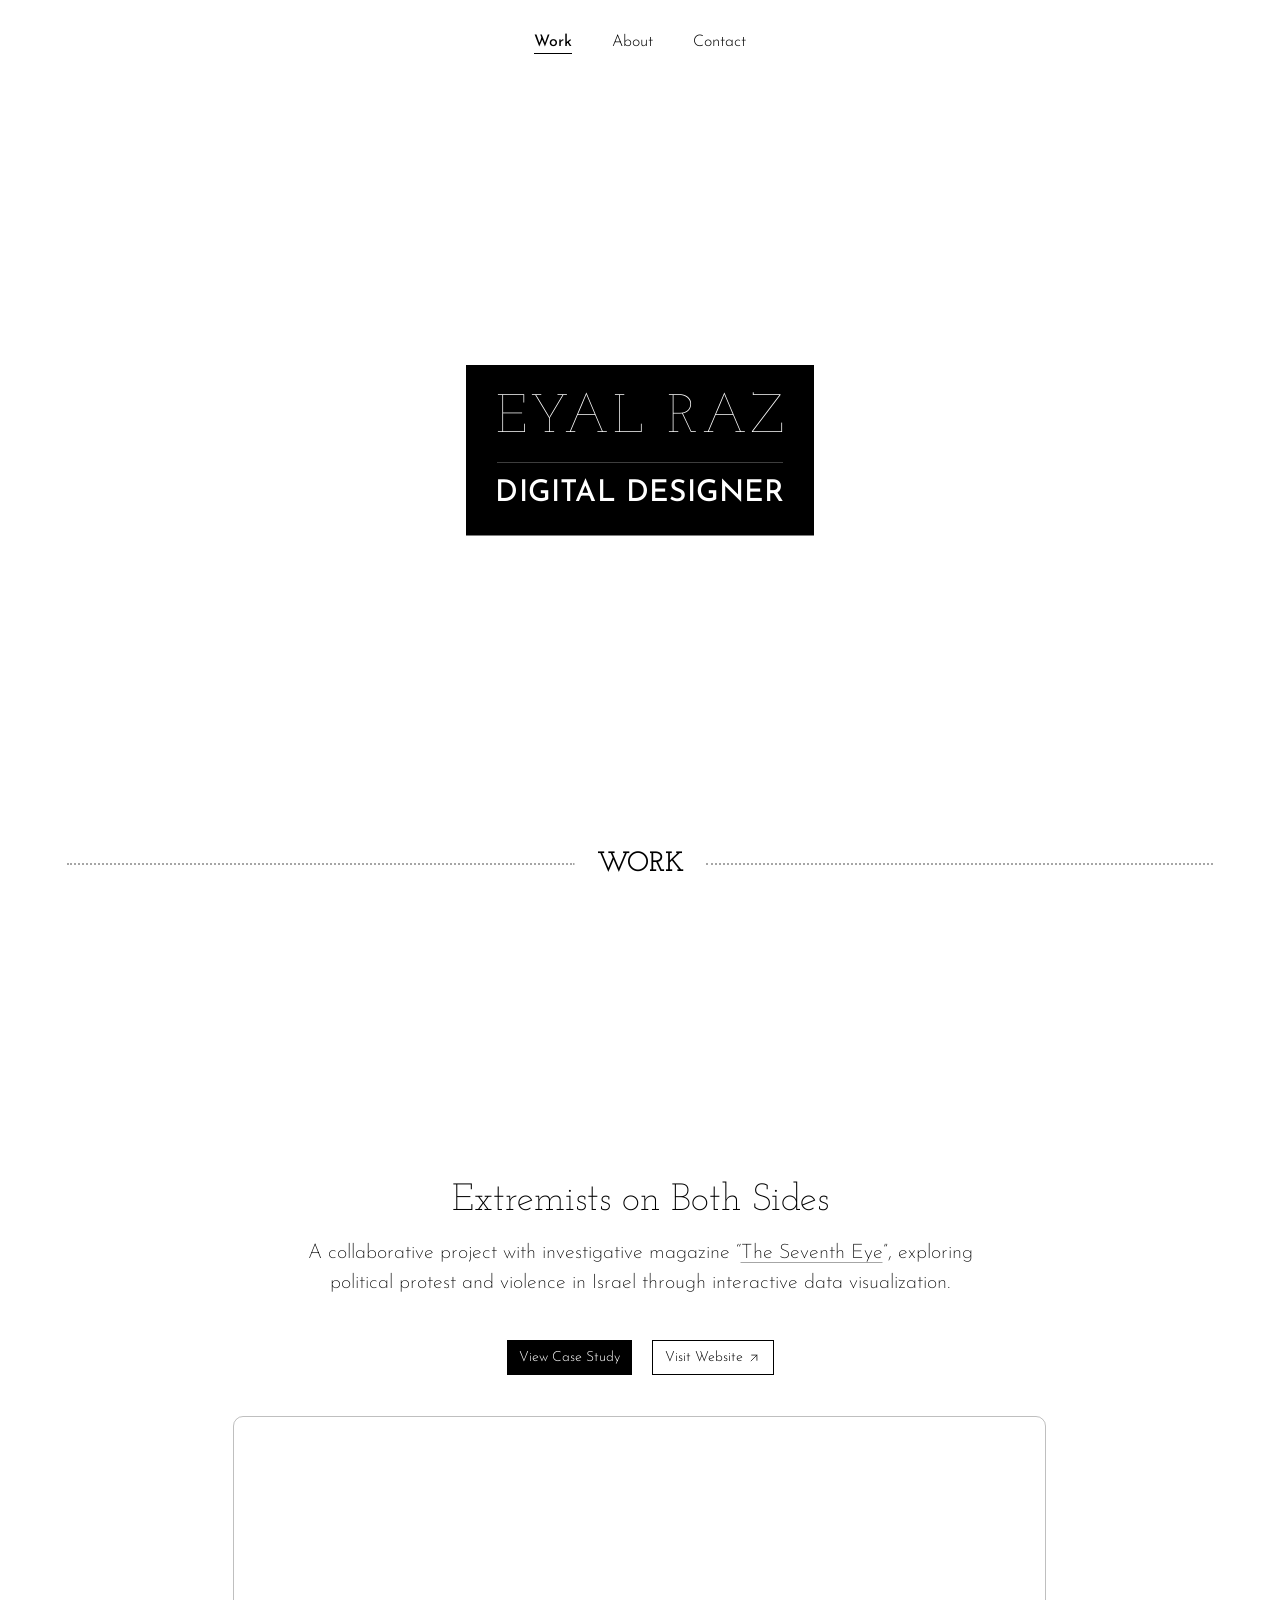
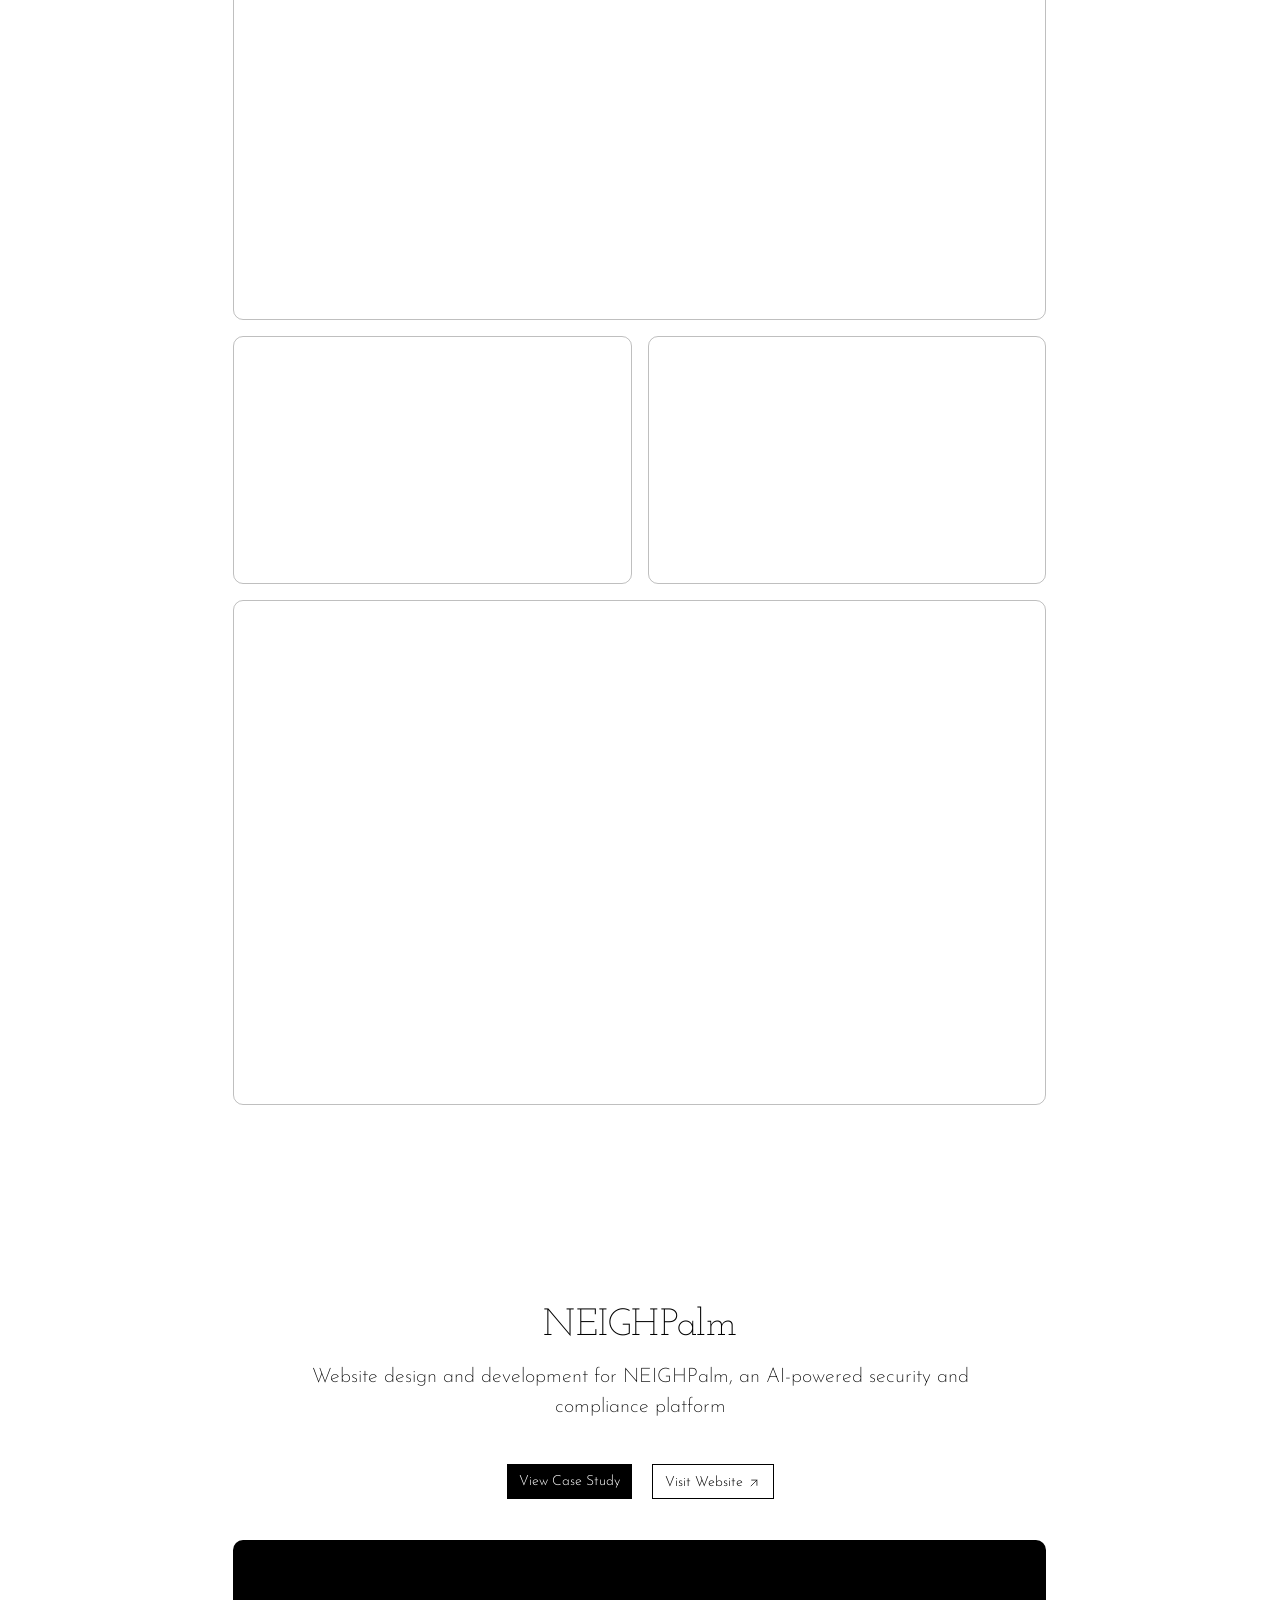
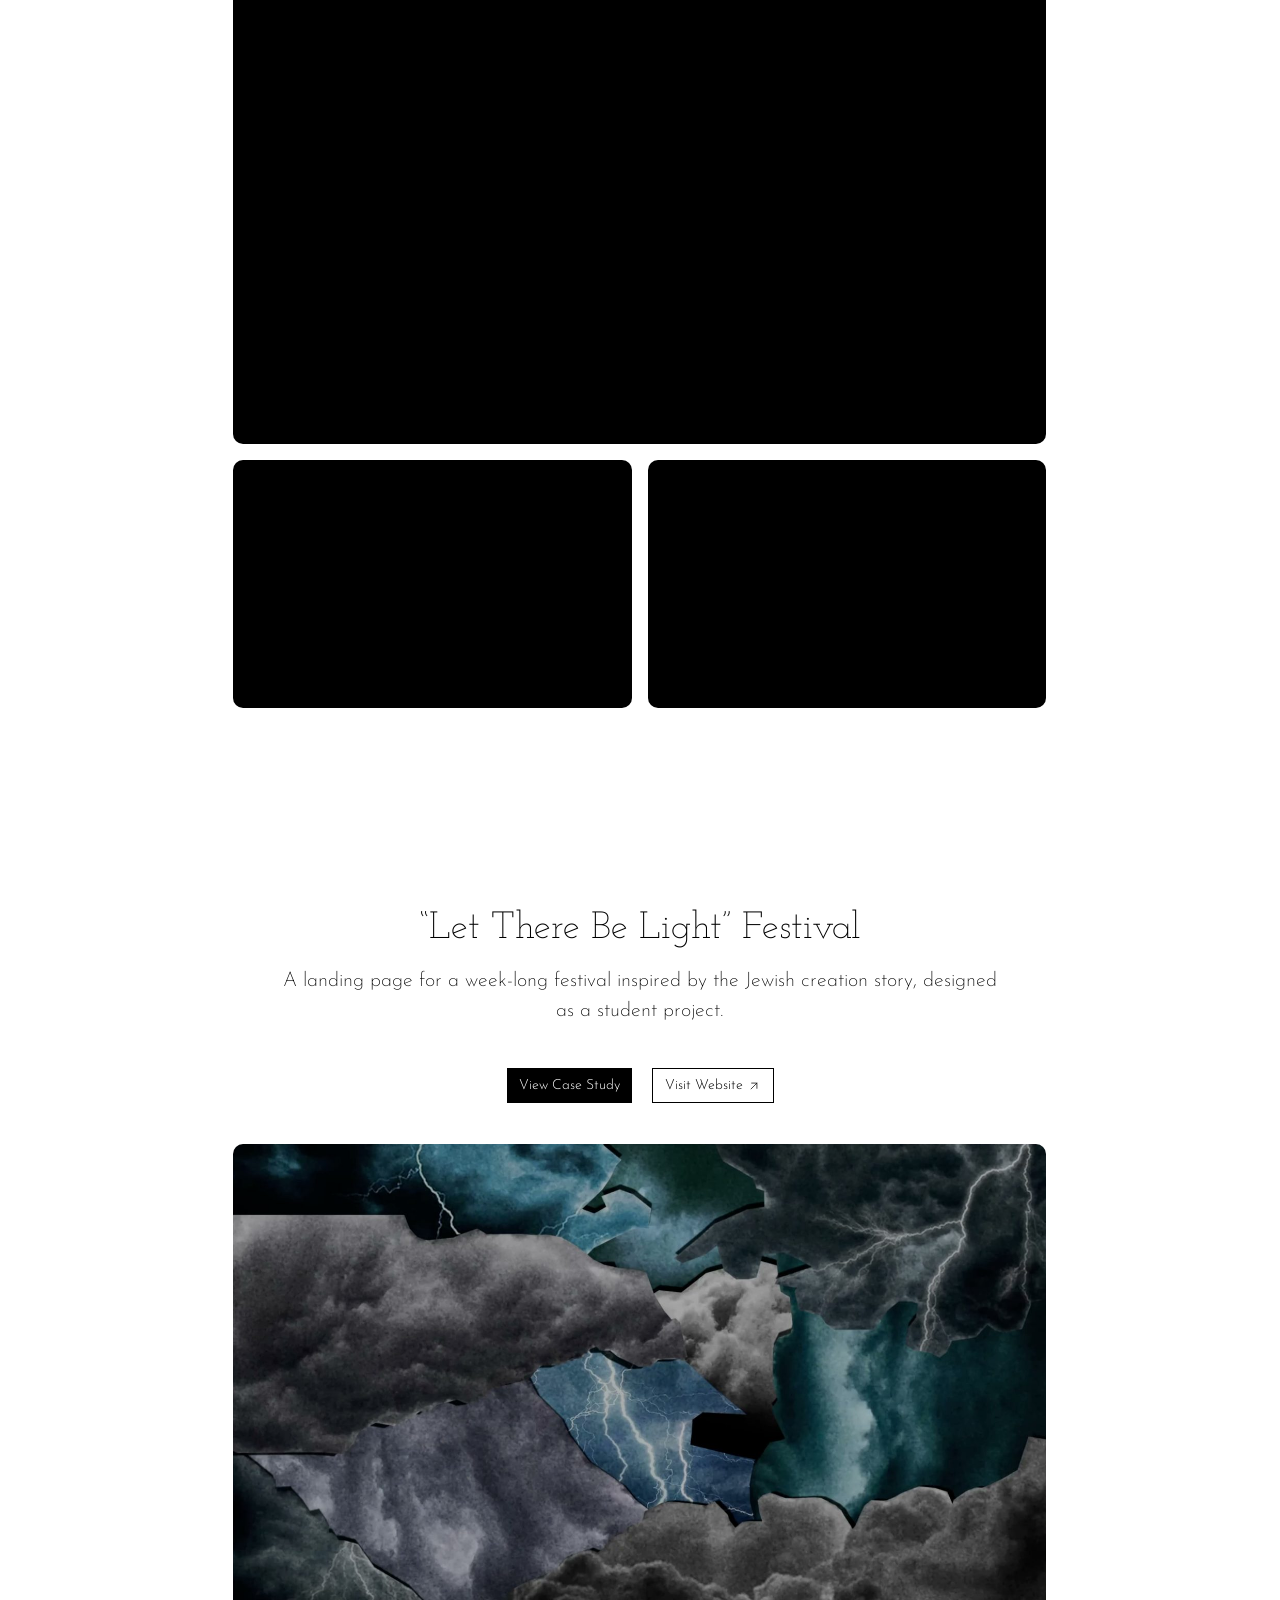
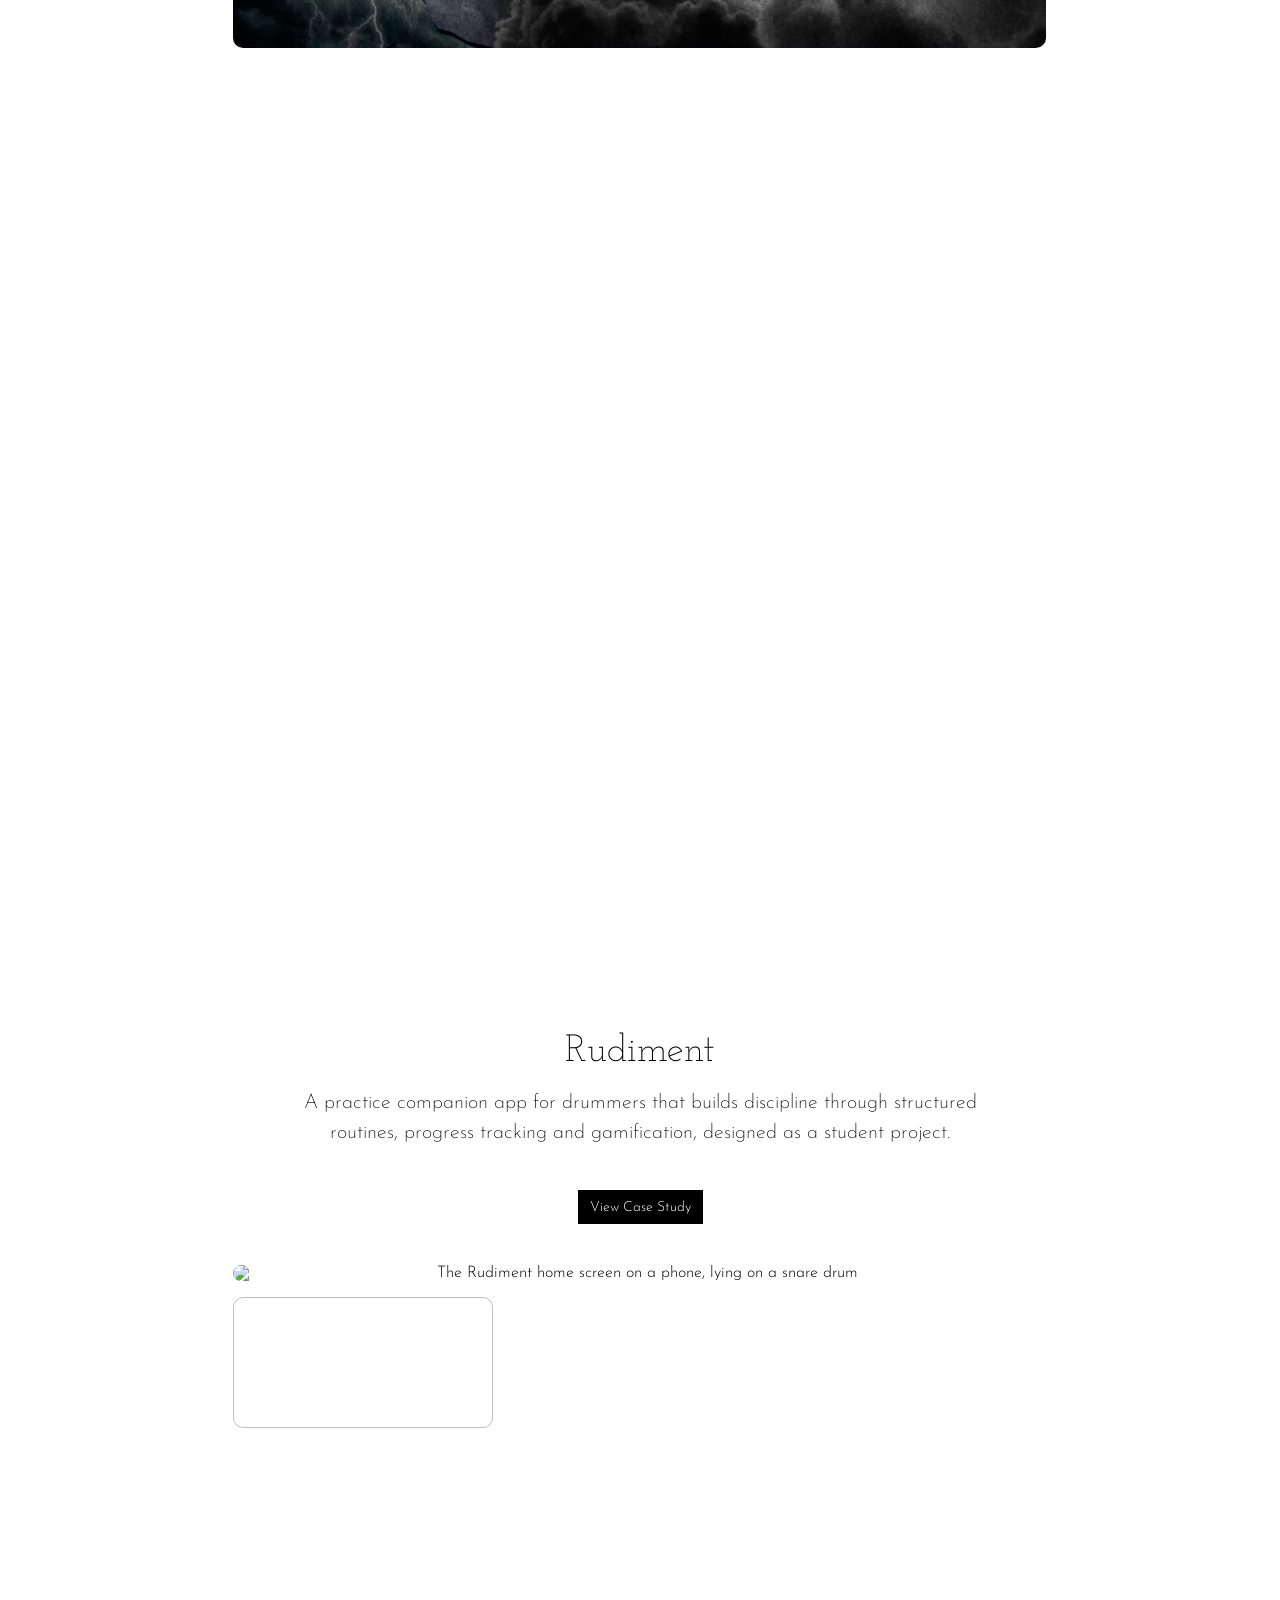
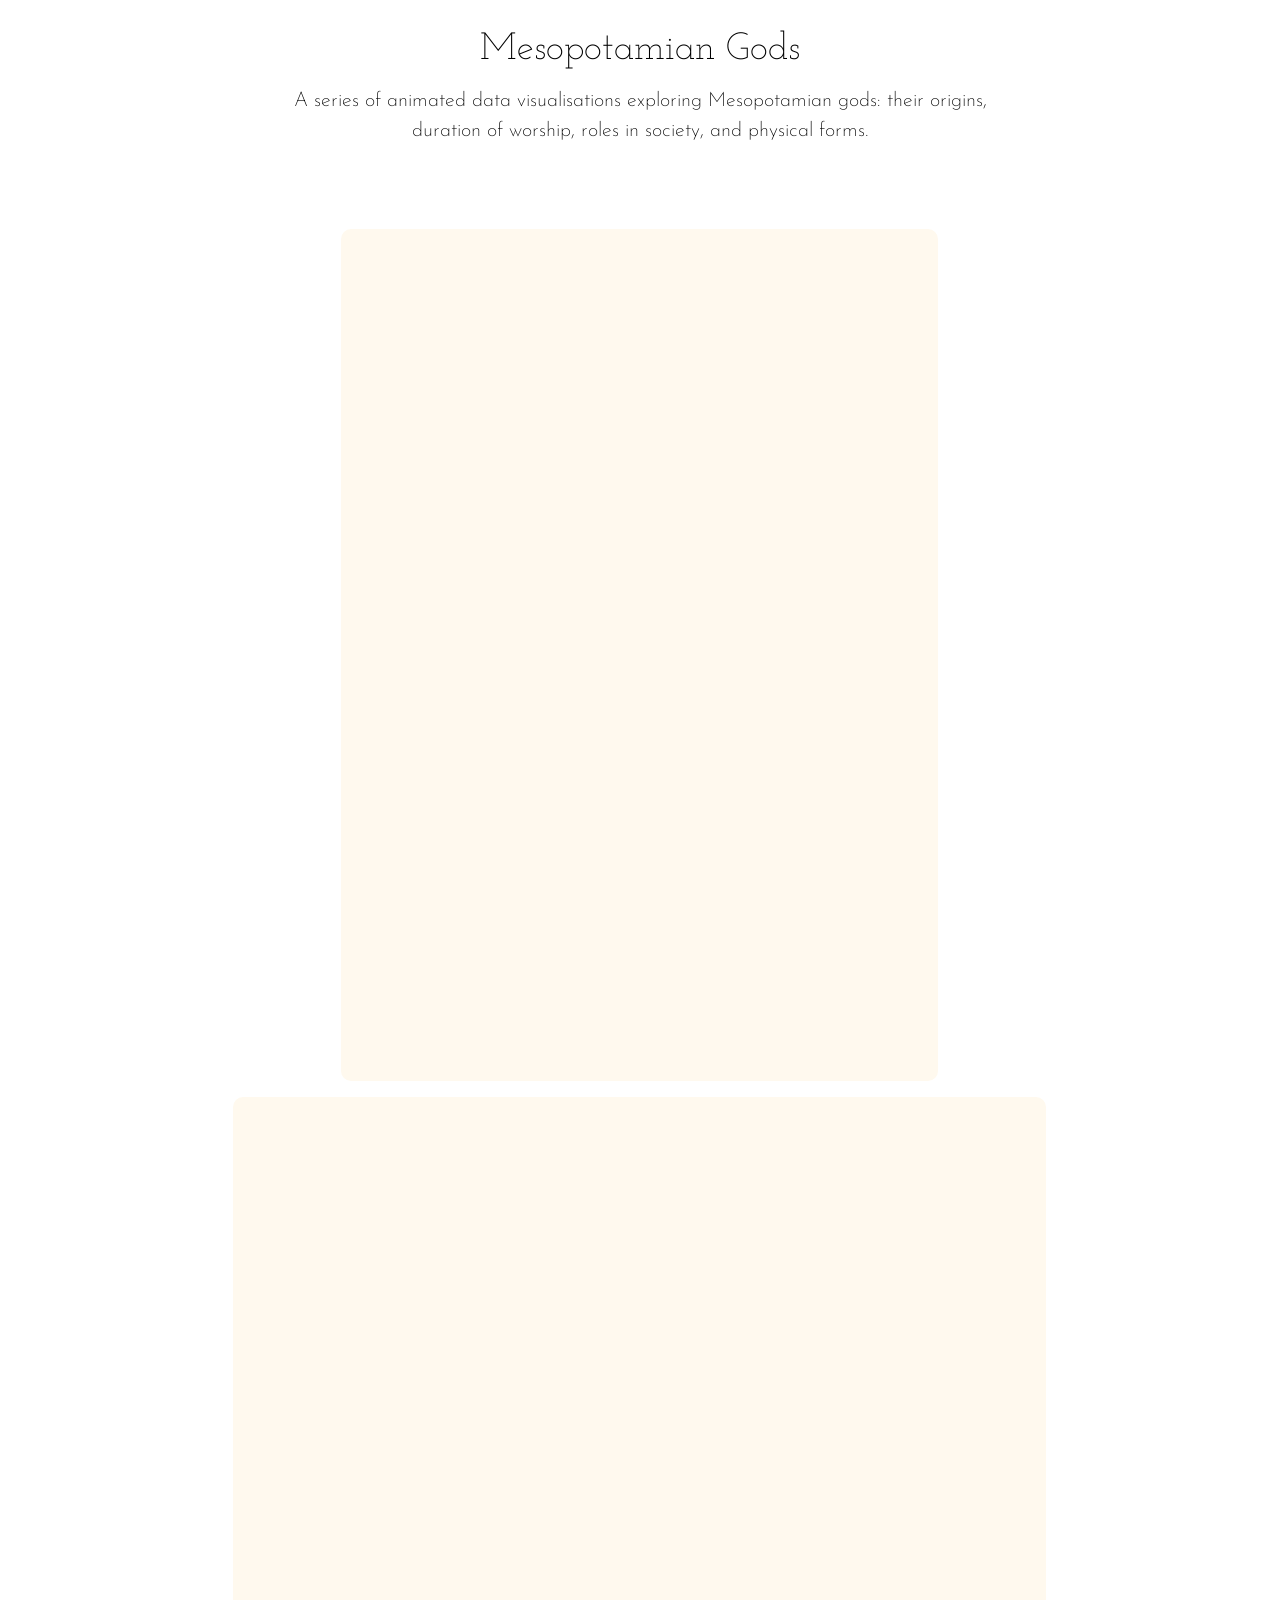
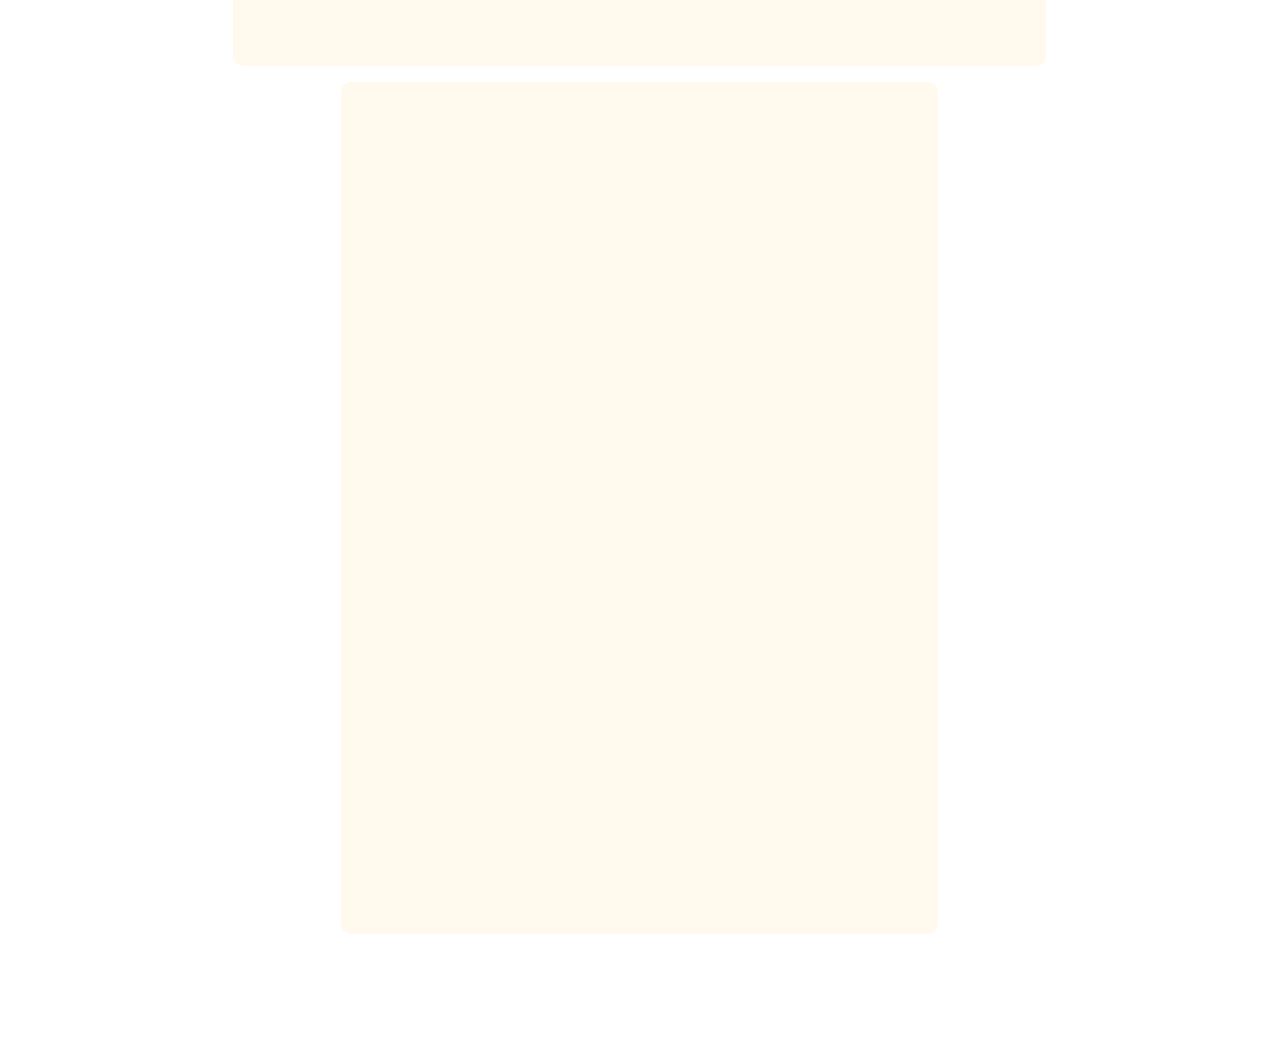
==== commit cc55623d: "Home: portrait poster frames take the height cap themselves, so they sit centred instead of left in " ====
--- a/index.html
+++ b/index.html
@@ -20,7 +20,7 @@
   <link rel="icon" type="image/png" sizes="32x32" href="images/favicon/favicon-32.png">
   <link rel="icon" type="image/png" sizes="16x16" href="images/favicon/favicon-16.png">
   <link rel="apple-touch-icon" sizes="180x180" href="images/favicon/apple-touch-icon.png">
-  <link rel="stylesheet" href="styles.css?v=103">
+  <link rel="stylesheet" href="styles.css?v=104">
   <script src="nav.js" defer></script>
 </head>
 <body>
@@ -233,6 +233,27 @@
     </div>
 
     <div class="project">
+      <h2 class="project-title">Rudiment</h2>
+      <p class="project-blurb">A practice companion app for drummers that builds discipline through structured routines, progress tracking and gamification, designed as a student project.</p>
+      <div class="project-actions">
+        <a href="rudiment.html" class="button">View Case Study</a>
+      </div>
+
+      <div class="project-media project-media--plain">
+        <img class="frame frame--full frame--bare" src="images/rudiment/hero.jpg" alt="The Rudiment home screen on a phone, lying on a snare drum" loading="lazy">
+        <div class="frame frame--third frame--line"><!-- the three screen recordings, phone-shaped; hold-then-fade loop as on the other cards. The home screen is white on white: it keeps the hairline -->
+          <video class="fade-loop" muted playsinline preload="metadata"><source data-src="vids/web/rudiment/home.mp4"></video>
+        </div>
+        <div class="frame frame--third">
+          <video class="fade-loop" muted playsinline preload="metadata"><source data-src="vids/web/rudiment/exercise.mp4"></video>
+        </div>
+        <div class="frame frame--third">
+          <video class="fade-loop" muted playsinline preload="metadata"><source data-src="vids/web/rudiment/streak.mp4"></video>
+        </div>
+      </div>
+    </div>
+
+    <div class="project">
       <h2 class="project-title">Mesopotamian Gods</h2>
       <p class="project-blurb">A series of animated data visualisations exploring Mesopotamian gods: their origins, duration of worship, roles in society, and physical forms.</p>
       <div class="project-actions">
--- a/styles.css
+++ b/styles.css
@@ -448,6 +448,9 @@
 .frame--full { width: 100%; }
 .frame--half { width: calc((100% - var(--clip-gap)) / 2); }
 .frame--quarter { width: calc(var(--col) * 2 + 1 * var(--grid-gutter)); }
+.frame--third { width: calc((100% - 2 * var(--clip-gap)) / 3); } /* three phone clips across (Rudiment) */
+.frame--third video { display: block; width: 100%; height: auto; }
+.project-media--plain .frame--line { border: 0.5px solid rgba(0, 0, 0, 0.25); } /* a white clip on the white page keeps its hairline even in a plain card */
 /* a lone half clip sits flush with the media block's right edge instead of centred */
 .frame--right { margin-left: auto; }
 /* a 16:10 desktop clip and an uncropped phone clip (780x1688) on one row at the same
@@ -468,8 +471,8 @@
 .frame--poster-tall video { aspect-ratio: 7 / 10; }
 /* a portrait poster is capped to the screen height and centred, so it is never
    taller than what you can see at once */
-.frame--poster-tall { width: auto; max-width: 100%; margin-inline: auto; }
-.frame--poster-tall video { width: min(100%, calc((100vh - 2 * var(--grid-margin)) * 0.7)); height: auto; }
+.frame--poster-tall { width: min(100%, calc((100vh - 2 * var(--grid-margin)) * 0.7)); margin-inline: auto; }
+.frame--poster-tall video { width: 100%; height: auto; }
 .frame--poster .fade-loop { --hold-loop: 2s; }
 .frame--poster-live .fade-loop { --hold-loop: 2s; }   /* hold counts from the end of the entrance (data-loop-at in index.html) */
 
@@ -1177,6 +1180,7 @@
     margin-inline: 0;
   }
   .frame--np-layer3 { height: auto; aspect-ratio: 1784 / 1706; }
+  .frame--third { width: calc((100% - 2 * var(--clip-gap)) / 3); }
 
   /* about */
   /* one centred column, as wide as the photo, so the text's left and right
@@ -1249,6 +1253,28 @@
   .page--study .page-links { font-size: 14px; margin-top: 18px; }
 }
 
+/* ── rudiment.html: the drummers' practice app ───────────── */
+/* mockups carry their own background (studio grey, the snare): no hairline */
+.page--rud .shot--bare { border: 0; }
+/* the drum-set avatars: four to a row, on the page with no frame */
+.page--rud .kit-grid { display: grid; grid-template-columns: repeat(4, 1fr); gap: var(--clip-gap); align-items: center; justify-items: center; }
+/* every kit was drawn at one scale (the bass drum is the same size in each file), so each
+   image takes a share of its cell proportional to its own pixel width (--w, inline):
+   the widest kit (1845px) fills 80% of the cell and the rest scale down with it */
+.page--rud .shot--kit { width: calc(var(--w, 1845) / 1845 * 80%); border: 0; border-radius: 0; }
+/* process: sketch → wireframe → final, an arrow between each step */
+.page--rud .process-row { align-items: center; gap: 12px; }
+.page--rud .process-row .shot { flex: 1 1 0; }
+.page--rud .process-arrow { flex: none; width: 14px; height: 14px; opacity: 0.45;
+  background: no-repeat center / contain url("data:image/svg+xml,%3Csvg xmlns='http://www.w3.org/2000/svg' viewBox='0 0 24 24' fill='none' stroke='%23000' stroke-width='1.5' stroke-linecap='round' stroke-linejoin='round'%3E%3Cpath d='M4 12h16M13 5l7 7-7 7'/%3E%3C/svg%3E"); }
+@media (max-width: 700px) {
+  .page--rud .kit-grid { grid-template-columns: repeat(2, 1fr); }
+  /* the five steps wrap into a 3 + 2 grid; the arrows go */
+  .page--rud .process-row { display: grid; grid-template-columns: repeat(3, 1fr); gap: var(--clip-gap); }
+  .page--rud .process-arrow { display: none; }
+  .page--rud .process-row .shot { flex-basis: auto; }
+}
+
 /* the hidden attribute always wins over a component display rule */
 [hidden] {
   display: none !important;
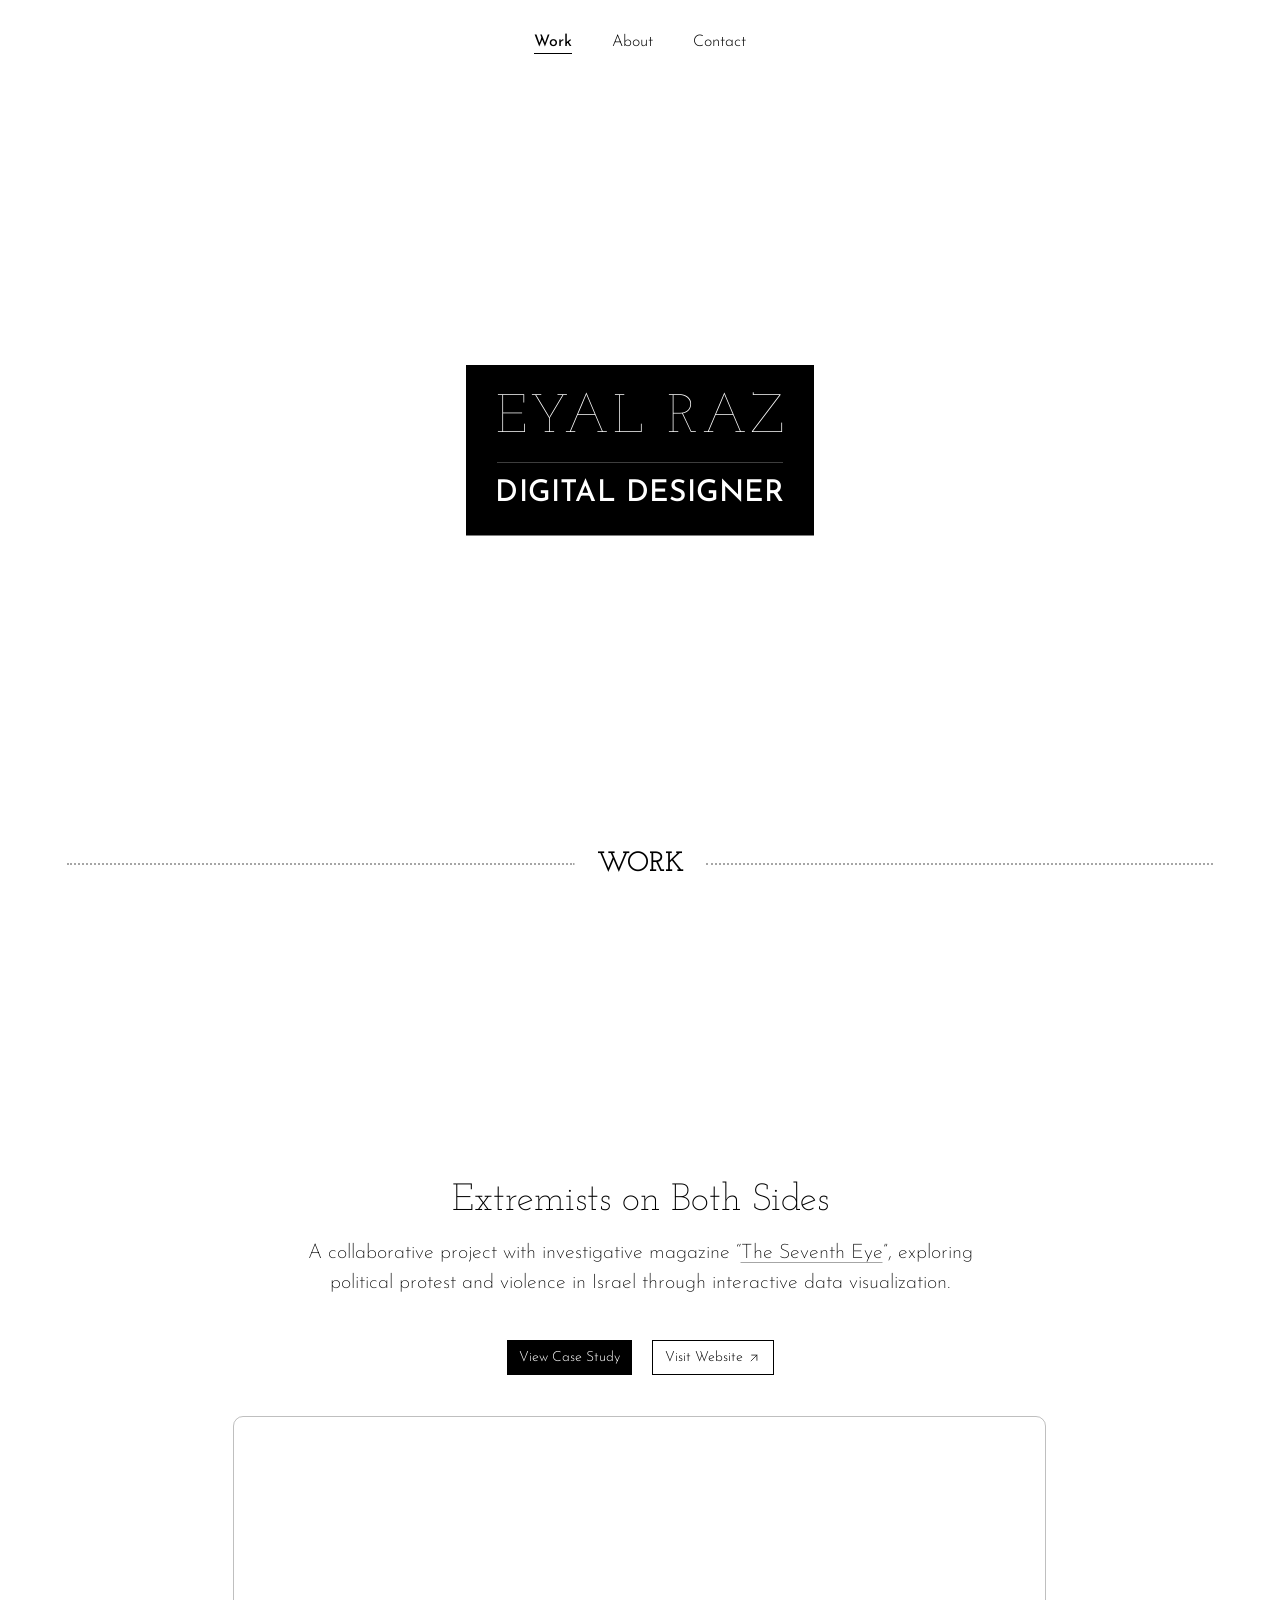
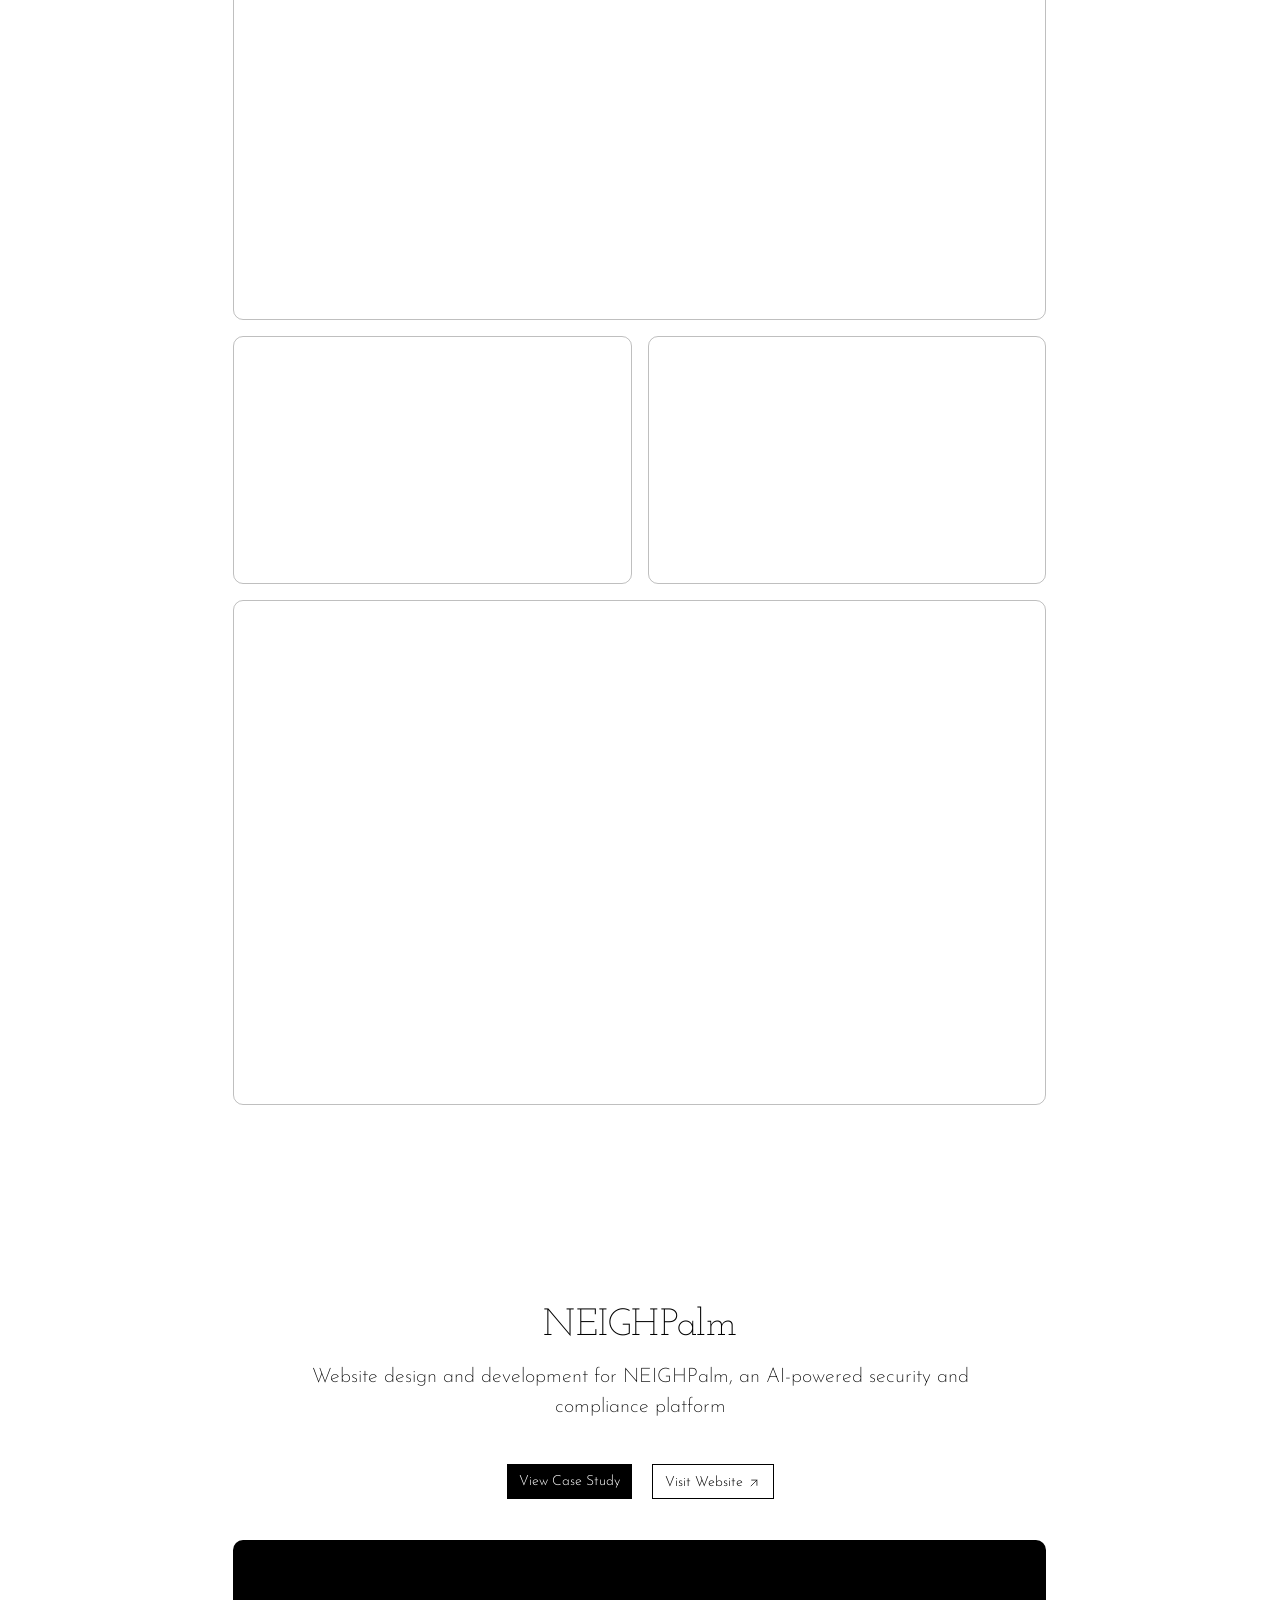
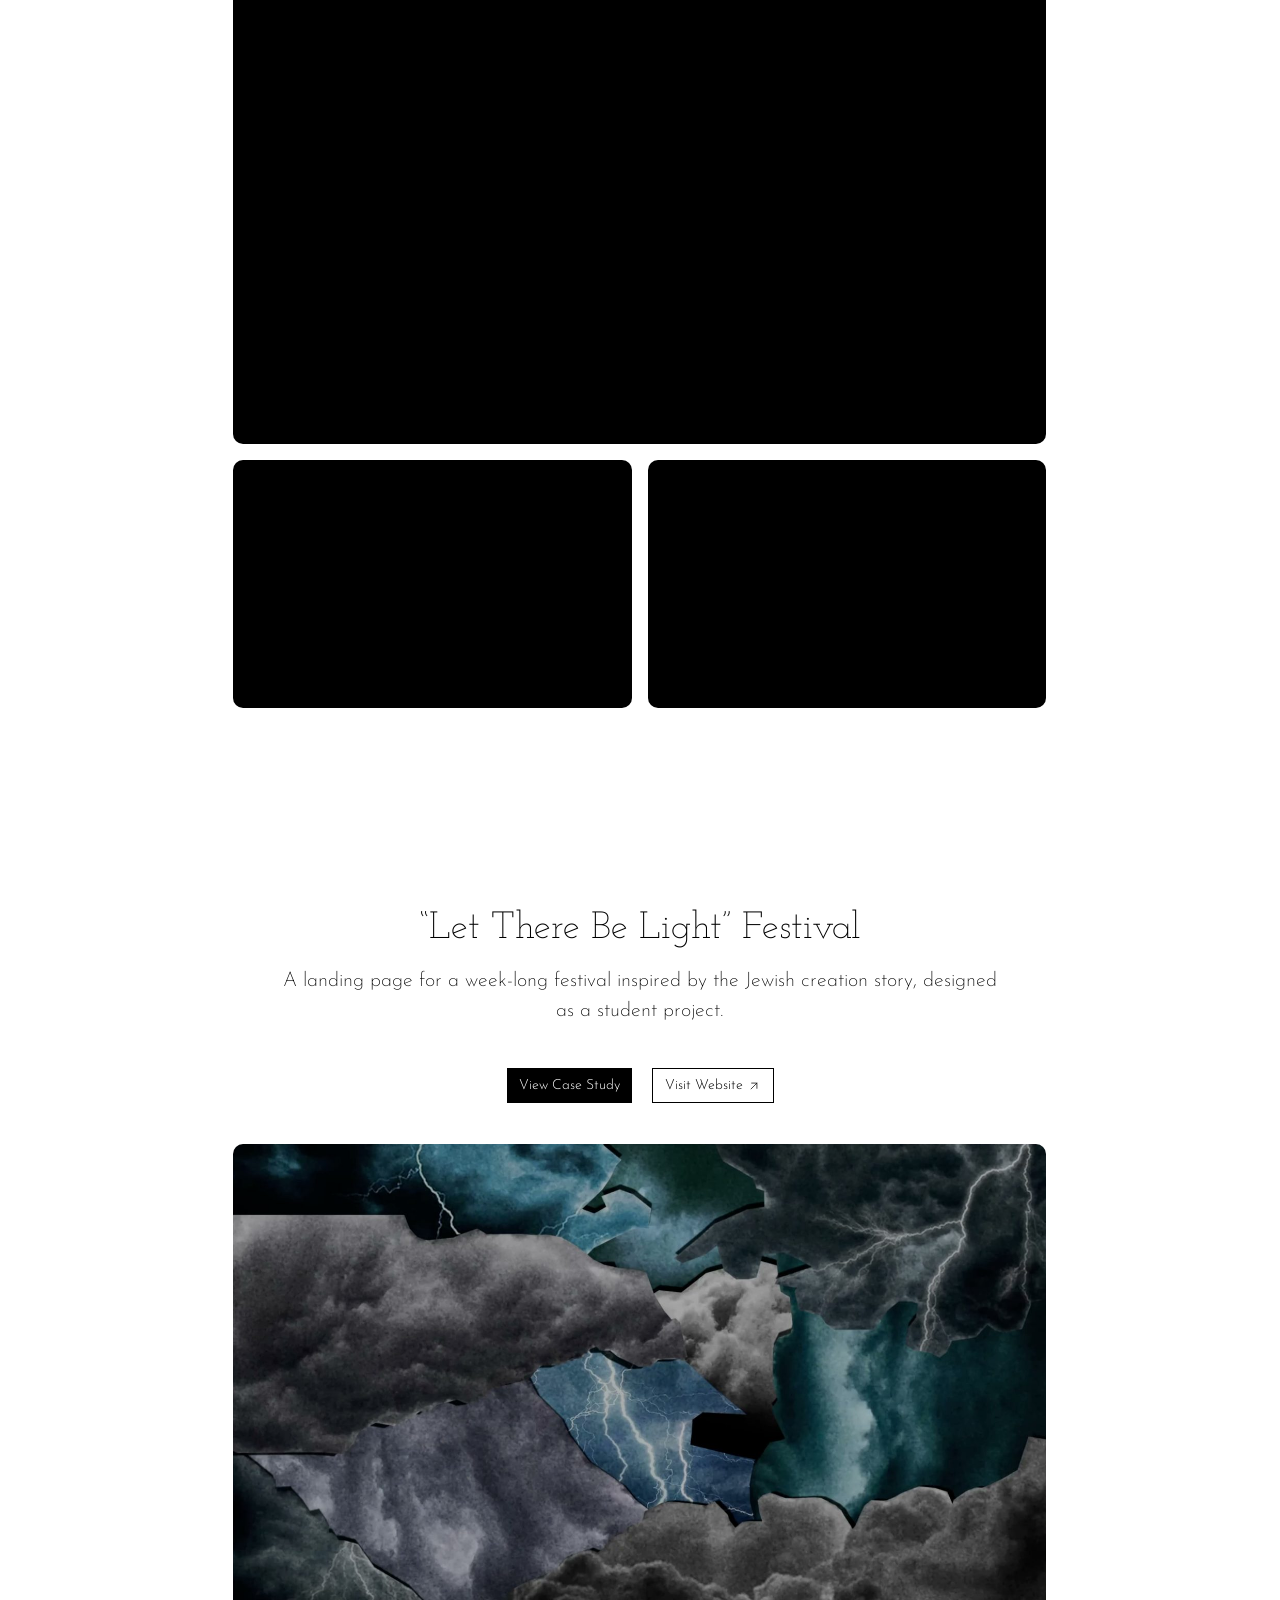
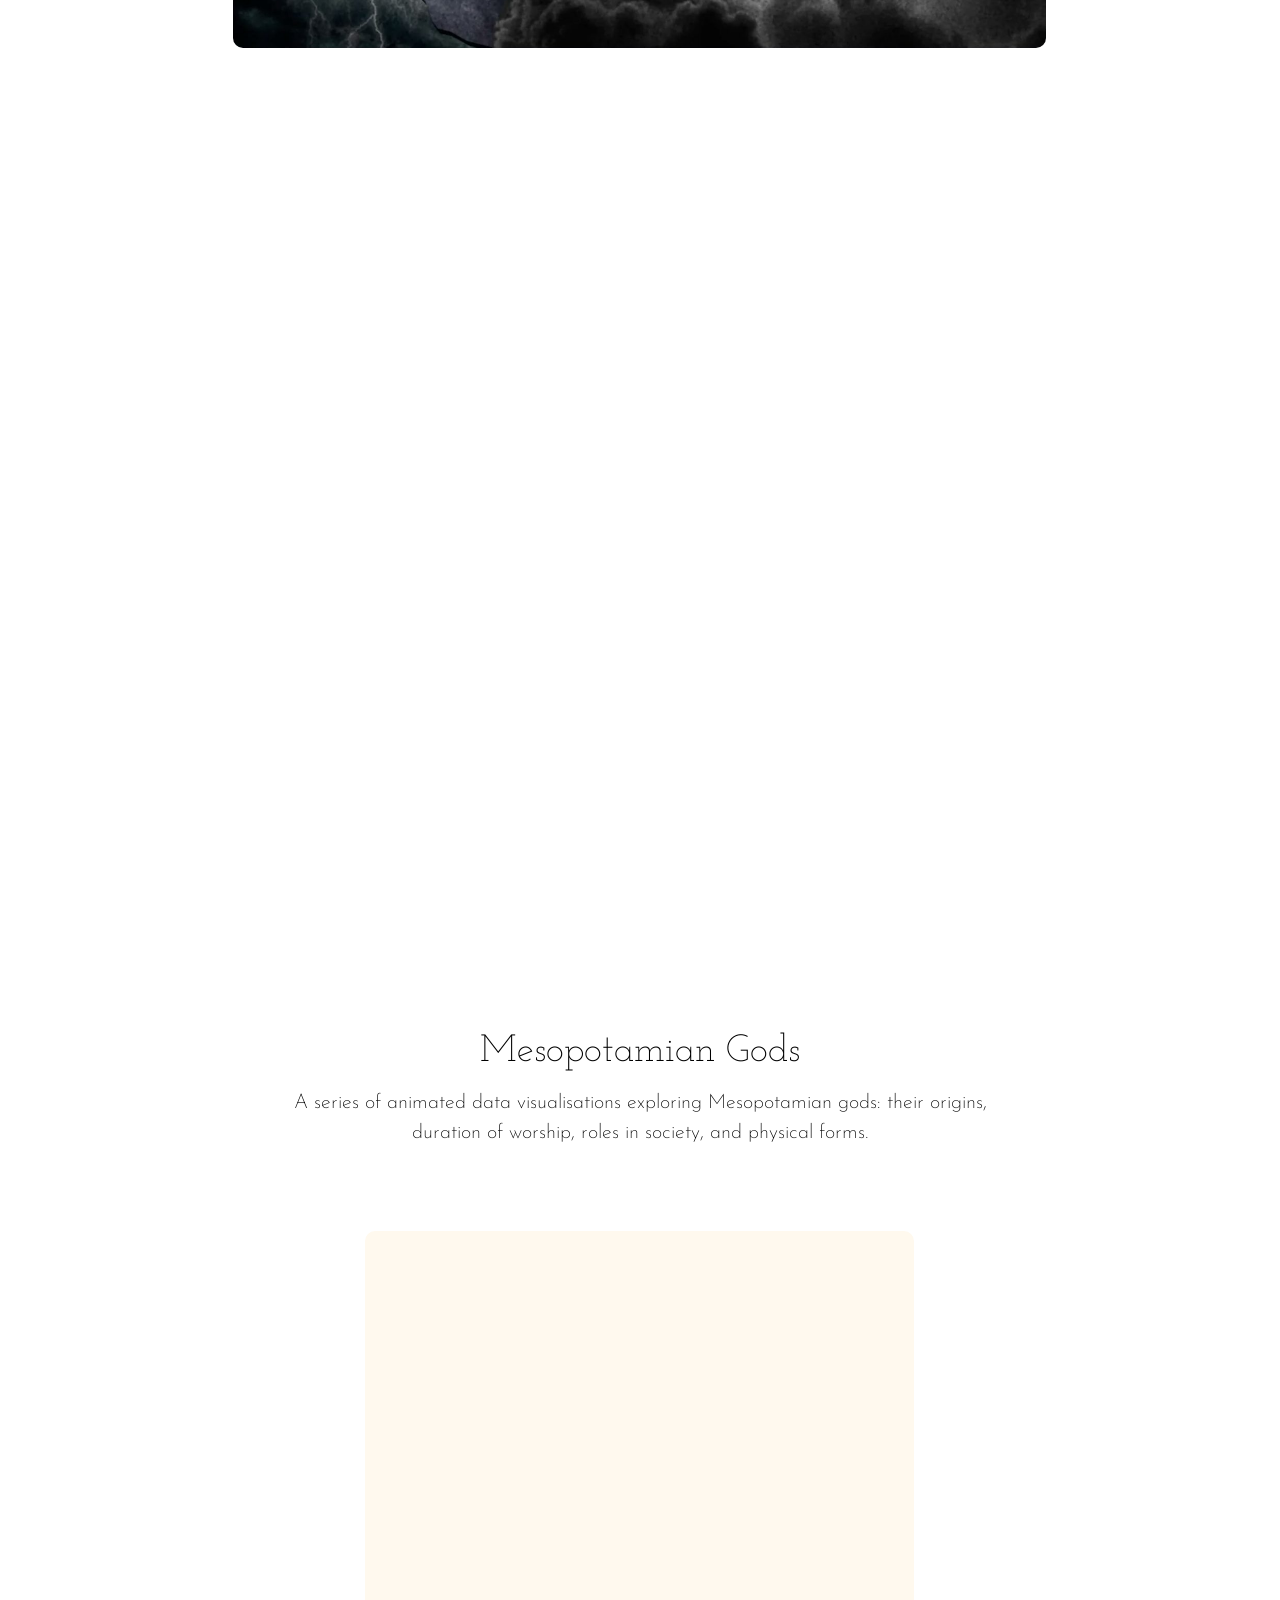
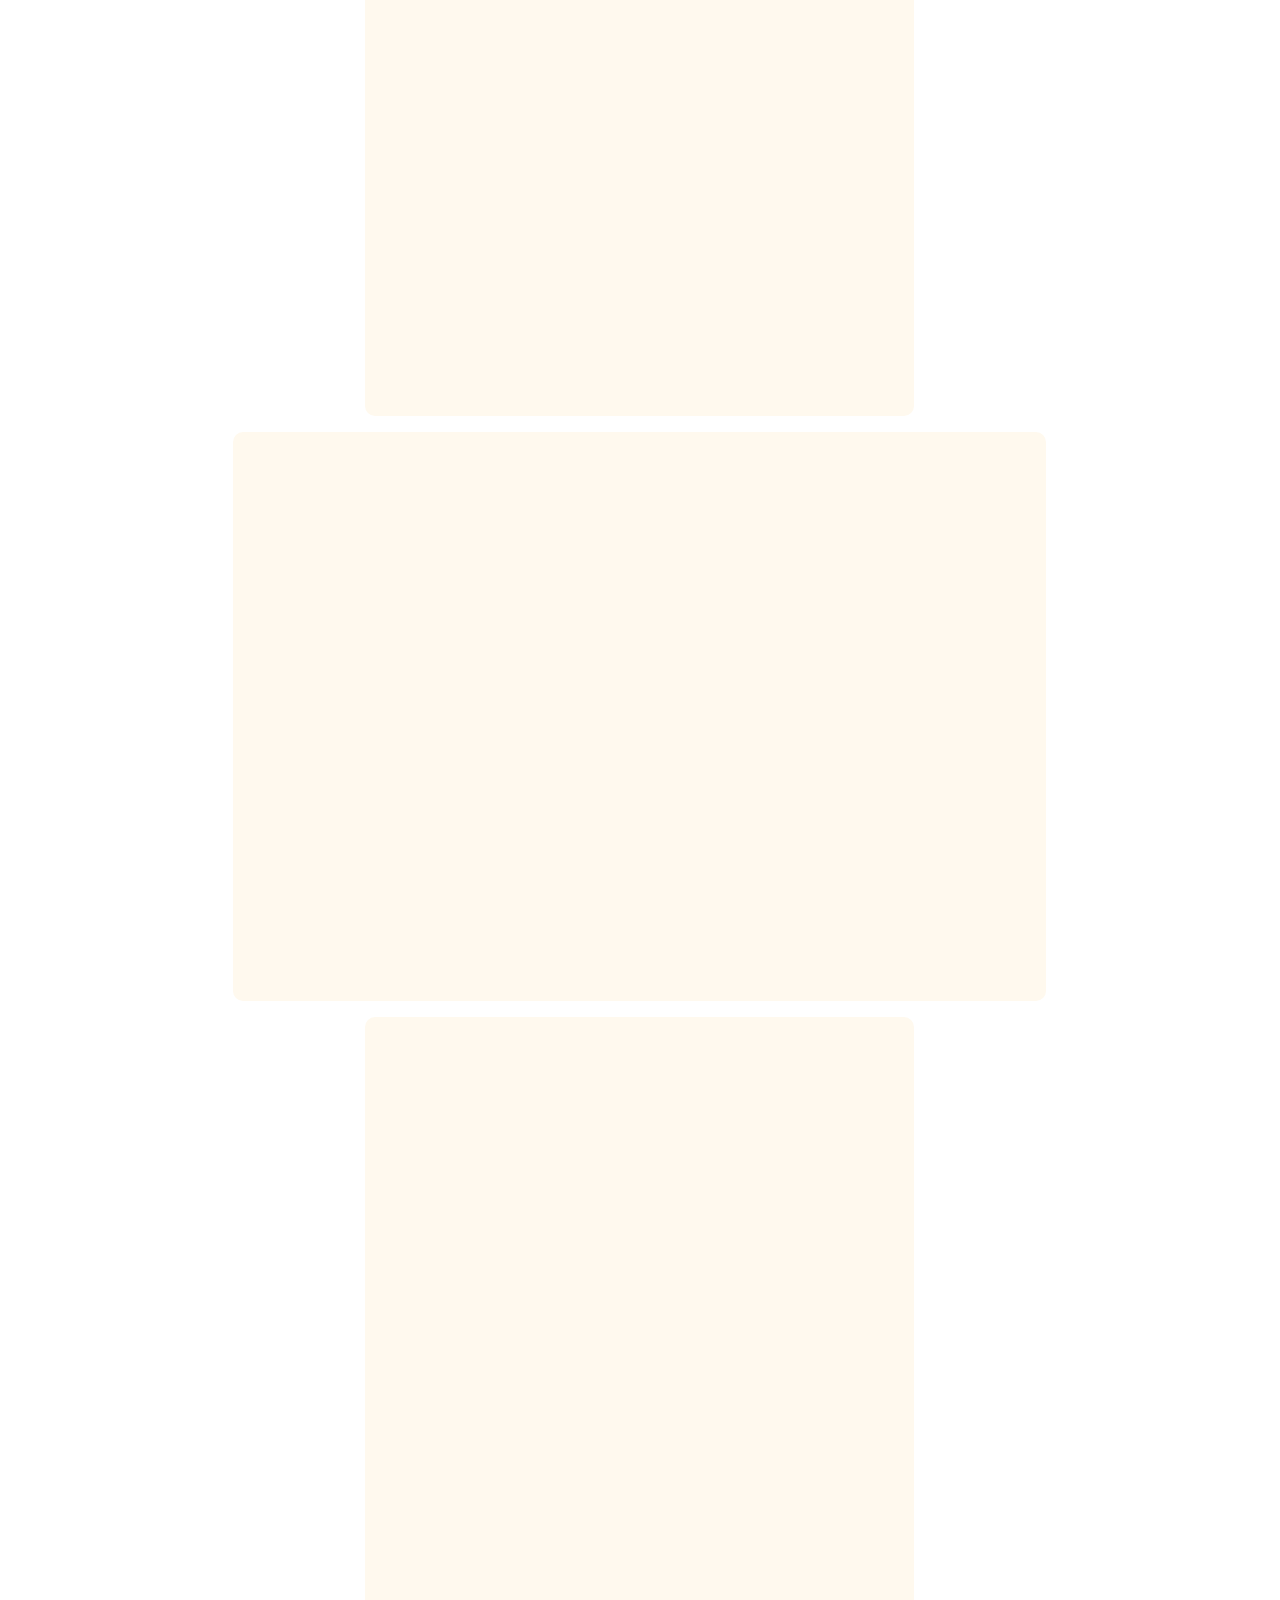
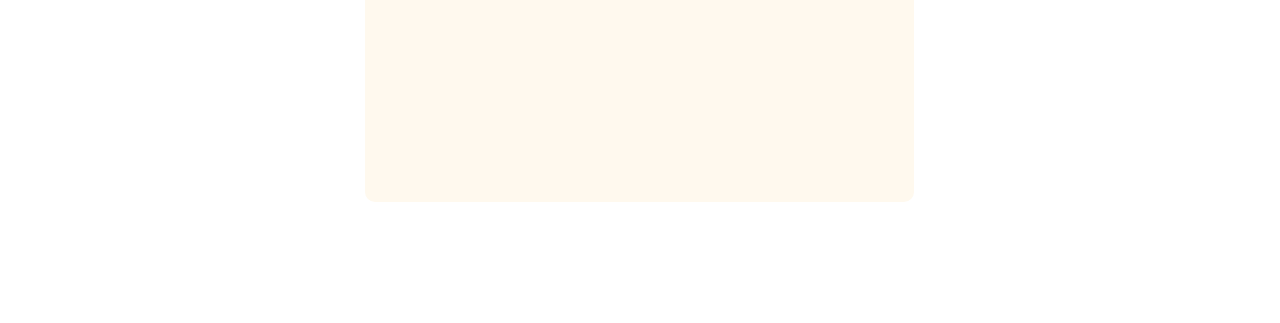
==== commit faaf84e5: "Rudiment clips: framed crop wrappers on the case study (three across on phones), plain loop on the h" ====
--- a/index.html
+++ b/index.html
@@ -20,7 +20,7 @@
   <link rel="icon" type="image/png" sizes="32x32" href="images/favicon/favicon-32.png">
   <link rel="icon" type="image/png" sizes="16x16" href="images/favicon/favicon-16.png">
   <link rel="apple-touch-icon" sizes="180x180" href="images/favicon/apple-touch-icon.png">
-  <link rel="stylesheet" href="styles.css?v=104">
+  <link rel="stylesheet" href="styles.css?v=106">
   <script src="nav.js" defer></script>
 </head>
 <body>
@@ -232,7 +232,8 @@
       </div>
     </div>
 
-    <div class="project">
+    <!-- Rudiment: held back from the live site. .project--held is hidden unless html.dev (localhost, see the first <script>), so it shows on the dev server only -->
+    <div class="project project--held">
       <h2 class="project-title">Rudiment</h2>
       <p class="project-blurb">A practice companion app for drummers that builds discipline through structured routines, progress tracking and gamification, designed as a student project.</p>
       <div class="project-actions">
@@ -241,14 +242,14 @@
 
       <div class="project-media project-media--plain">
         <img class="frame frame--full frame--bare" src="images/rudiment/hero.jpg" alt="The Rudiment home screen on a phone, lying on a snare drum" loading="lazy">
-        <div class="frame frame--third frame--line"><!-- the three screen recordings, phone-shaped; hold-then-fade loop as on the other cards. The home screen is white on white: it keeps the hairline -->
-          <video class="fade-loop" muted playsinline preload="metadata"><source data-src="vids/web/rudiment/home.mp4"></video>
-        </div>
-        <div class="frame frame--third">
-          <video class="fade-loop" muted playsinline preload="metadata"><source data-src="vids/web/rudiment/exercise.mp4"></video>
-        </div>
-        <div class="frame frame--third">
-          <video class="fade-loop" muted playsinline preload="metadata"><source data-src="vids/web/rudiment/streak.mp4"></video>
+        <div class="frame frame--third frame--crop frame--line frame--rud-home">
+          <video loop muted playsinline preload="metadata"><source data-src="vids/web/rudiment/home.mp4"></video>
+        </div>
+        <div class="frame frame--third frame--crop frame--rud-exercise">
+          <video loop muted playsinline preload="metadata"><source data-src="vids/web/rudiment/exercise.mp4"></video>
+        </div>
+        <div class="frame frame--third frame--crop frame--rud-streak">
+          <video loop muted playsinline preload="metadata"><source data-src="vids/web/rudiment/streak.mp4"></video>
         </div>
       </div>
     </div>
--- a/styles.css
+++ b/styles.css
@@ -451,6 +451,13 @@
 .frame--third { width: calc((100% - 2 * var(--clip-gap)) / 3); } /* three phone clips across (Rudiment) */
 .frame--third video { display: block; width: 100%; height: auto; }
 .project-media--plain .frame--line { border: 0.5px solid rgba(0, 0, 0, 0.25); } /* a white clip on the white page keeps its hairline even in a plain card */
+/* the Rudiment clips are phone-shaped (498x1080), not 16:10, and each fades to ITS OWN
+   screen colour, not the page: the wrapper's background is what shows through the fade */
+.frame--third.frame--crop { --crop: 0.62%; }
+.frame--third.frame--crop video { aspect-ratio: 498 / 1080; }
+.frame--rud-home { background: #fbf7ff; }
+.frame--rud-exercise { background: #0f0136; }
+.frame--rud-streak { background: #fbc321; }
 /* a lone half clip sits flush with the media block's right edge instead of centred */
 .frame--right { margin-left: auto; }
 /* a 16:10 desktop clip and an uncropped phone clip (780x1688) on one row at the same
@@ -471,7 +478,7 @@
 .frame--poster-tall video { aspect-ratio: 7 / 10; }
 /* a portrait poster is capped to the screen height and centred, so it is never
    taller than what you can see at once */
-.frame--poster-tall { width: min(100%, calc((100vh - 2 * var(--grid-margin)) * 0.7)); margin-inline: auto; }
+.frame--poster-tall { width: min(100%, calc((100vh - 2 * var(--grid-margin)) * 0.645)); margin-inline: auto; } /* was 0.7; nudged down 2026-10-24 */
 .frame--poster-tall video { width: 100%; height: auto; }
 .frame--poster .fade-loop { --hold-loop: 2s; }
 .frame--poster-live .fade-loop { --hold-loop: 2s; }   /* hold counts from the end of the entrance (data-loop-at in index.html) */
@@ -1236,6 +1243,8 @@
   .page--study .shot--phone {
     flex: 0 1 calc((100% - var(--clip-gap)) / 2);
   }
+  /* the Rudiment recordings stay three across on a phone, as on the home page */
+  .page--rud .shot--clip { flex: 0 1 calc((100% - 2 * var(--clip-gap)) / 3); }
 
   .prose p { font-size: 18px; }
   .page--study .shot { border-radius: 8px; }
@@ -1254,14 +1263,21 @@
 }
 
 /* ── rudiment.html: the drummers' practice app ───────────── */
+/* the three screen recordings: the wrapper is the frame (hairline, corners, clipping)
+   and the video inside is scaled up by the house half-clip crop (0.62% a side), so the
+   trim comes off the recording's own edge and never off the frame. 498x1080 = the clip */
+.page--rud .shot--clip { aspect-ratio: 498 / 1080; overflow: hidden; --crop: 0.62%; }
+.page--rud .shot--clip video { display: block; width: calc(100% + 2 * var(--crop)); height: auto; margin: calc(-1 * var(--crop)); }
 /* mockups carry their own background (studio grey, the snare): no hairline */
 .page--rud .shot--bare { border: 0; }
 /* the drum-set avatars: four to a row, on the page with no frame */
 .page--rud .kit-grid { display: grid; grid-template-columns: repeat(4, 1fr); gap: var(--clip-gap); align-items: center; justify-items: center; }
-/* every kit was drawn at one scale (the bass drum is the same size in each file), so each
-   image takes a share of its cell proportional to its own pixel width (--w, inline):
-   the widest kit (1845px) fills 80% of the cell and the rest scale down with it */
-.page--rud .shot--kit { width: calc(var(--w, 1845) / 1845 * 80%); border: 0; border-radius: 0; }
+/* every kit was drawn at one scale (the bass drum head is 234px across in each file), so
+   each cell is one 1845x1236 canvas at 80% of the column, and the image sits in it at its
+   own pixel size (--w) shifted so its bass drum centre (--cx, --cy) lands on one point */
+.page--rud .kit { position: relative; width: 80%; aspect-ratio: 1845 / 1236; }
+.page--rud .shot--kit { position: absolute; width: calc(var(--w) / 1845 * 100%); height: auto; border: 0; border-radius: 0;
+  left: calc((966 - var(--cx)) / 1845 * 100%); top: calc((828 - var(--cy)) / 1236 * 100%); }
 /* process: sketch → wireframe → final, an arrow between each step */
 .page--rud .process-row { align-items: center; gap: 12px; }
 .page--rud .process-row .shot { flex: 1 1 0; }
@@ -1275,6 +1291,10 @@
   .page--rud .process-row .shot { flex-basis: auto; }
 }
 
+/* a finished project held back from the live site: shown on the dev server only (html.dev) */
+.project--held { display: none; }
+html.dev .project--held { display: flex; } /* .project is a centred flex column; block would drop it to the left */
+
 /* the hidden attribute always wins over a component display rule */
 [hidden] {
   display: none !important;
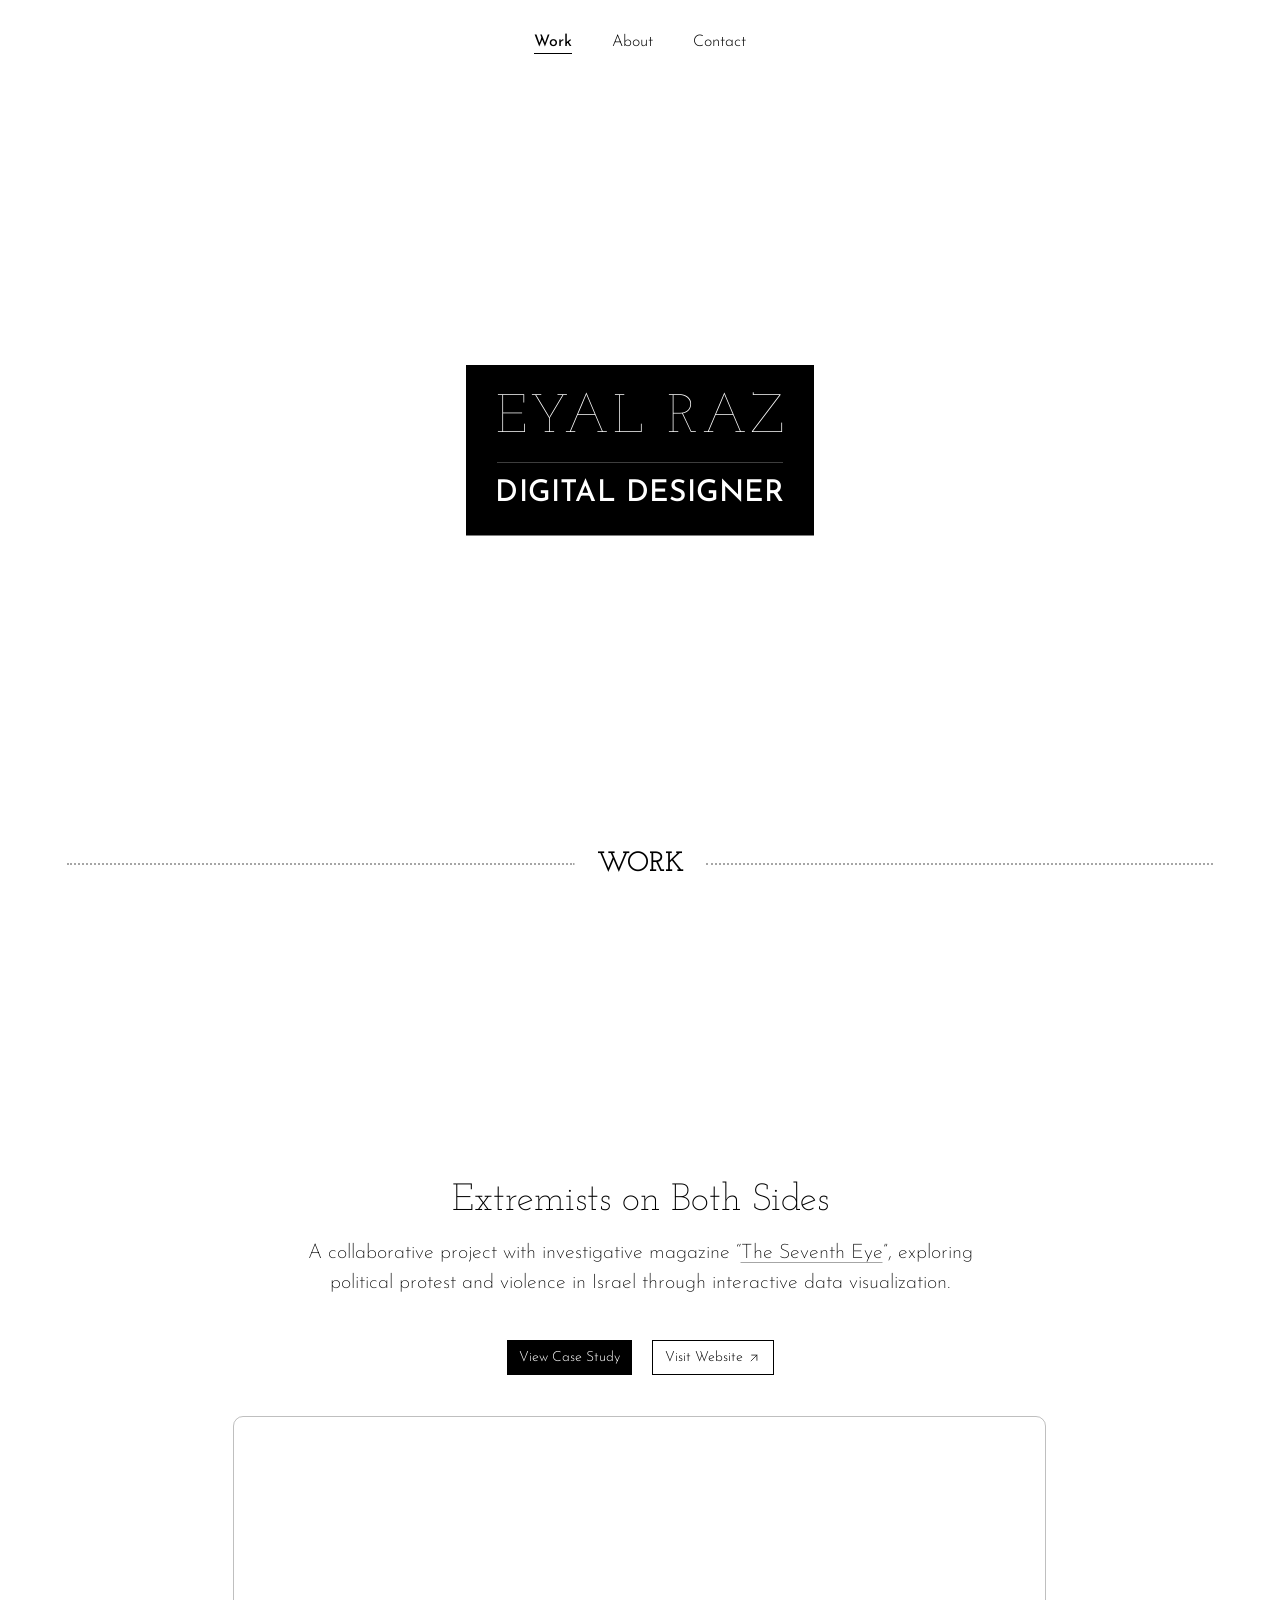
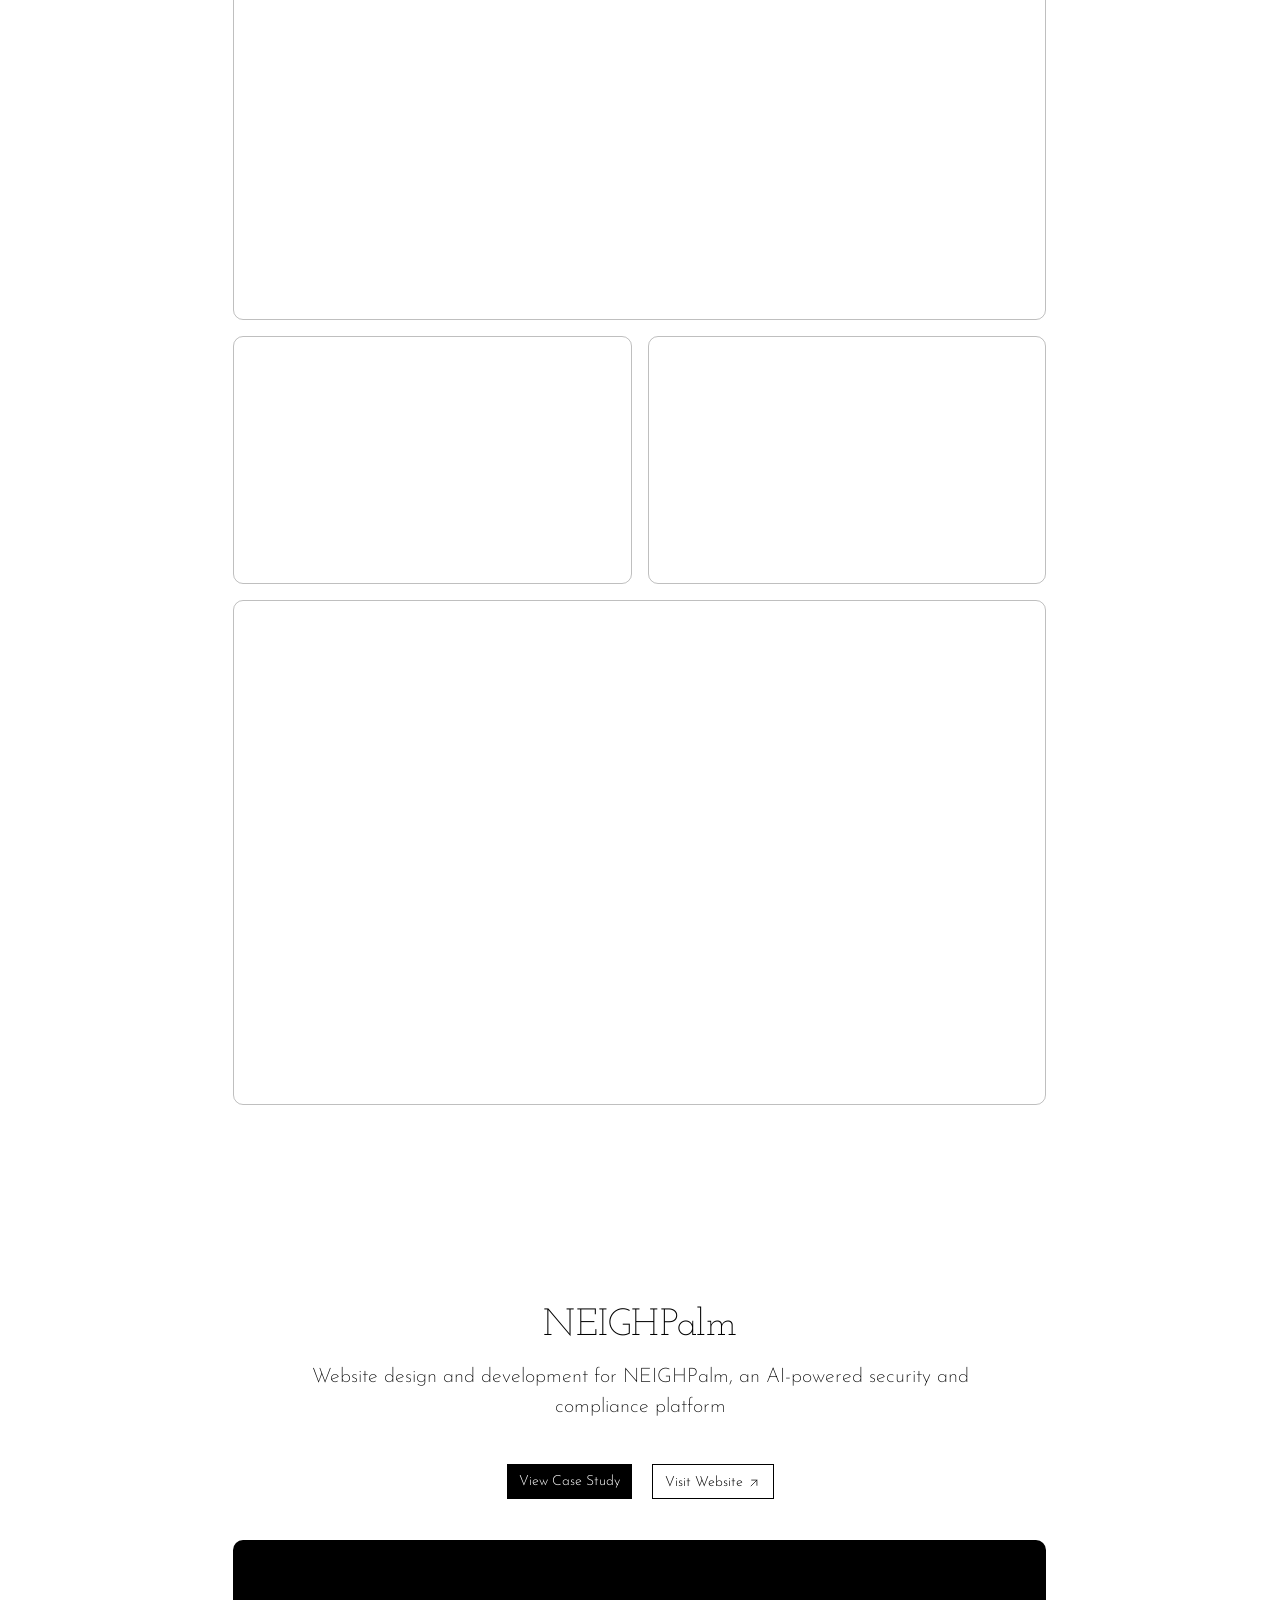
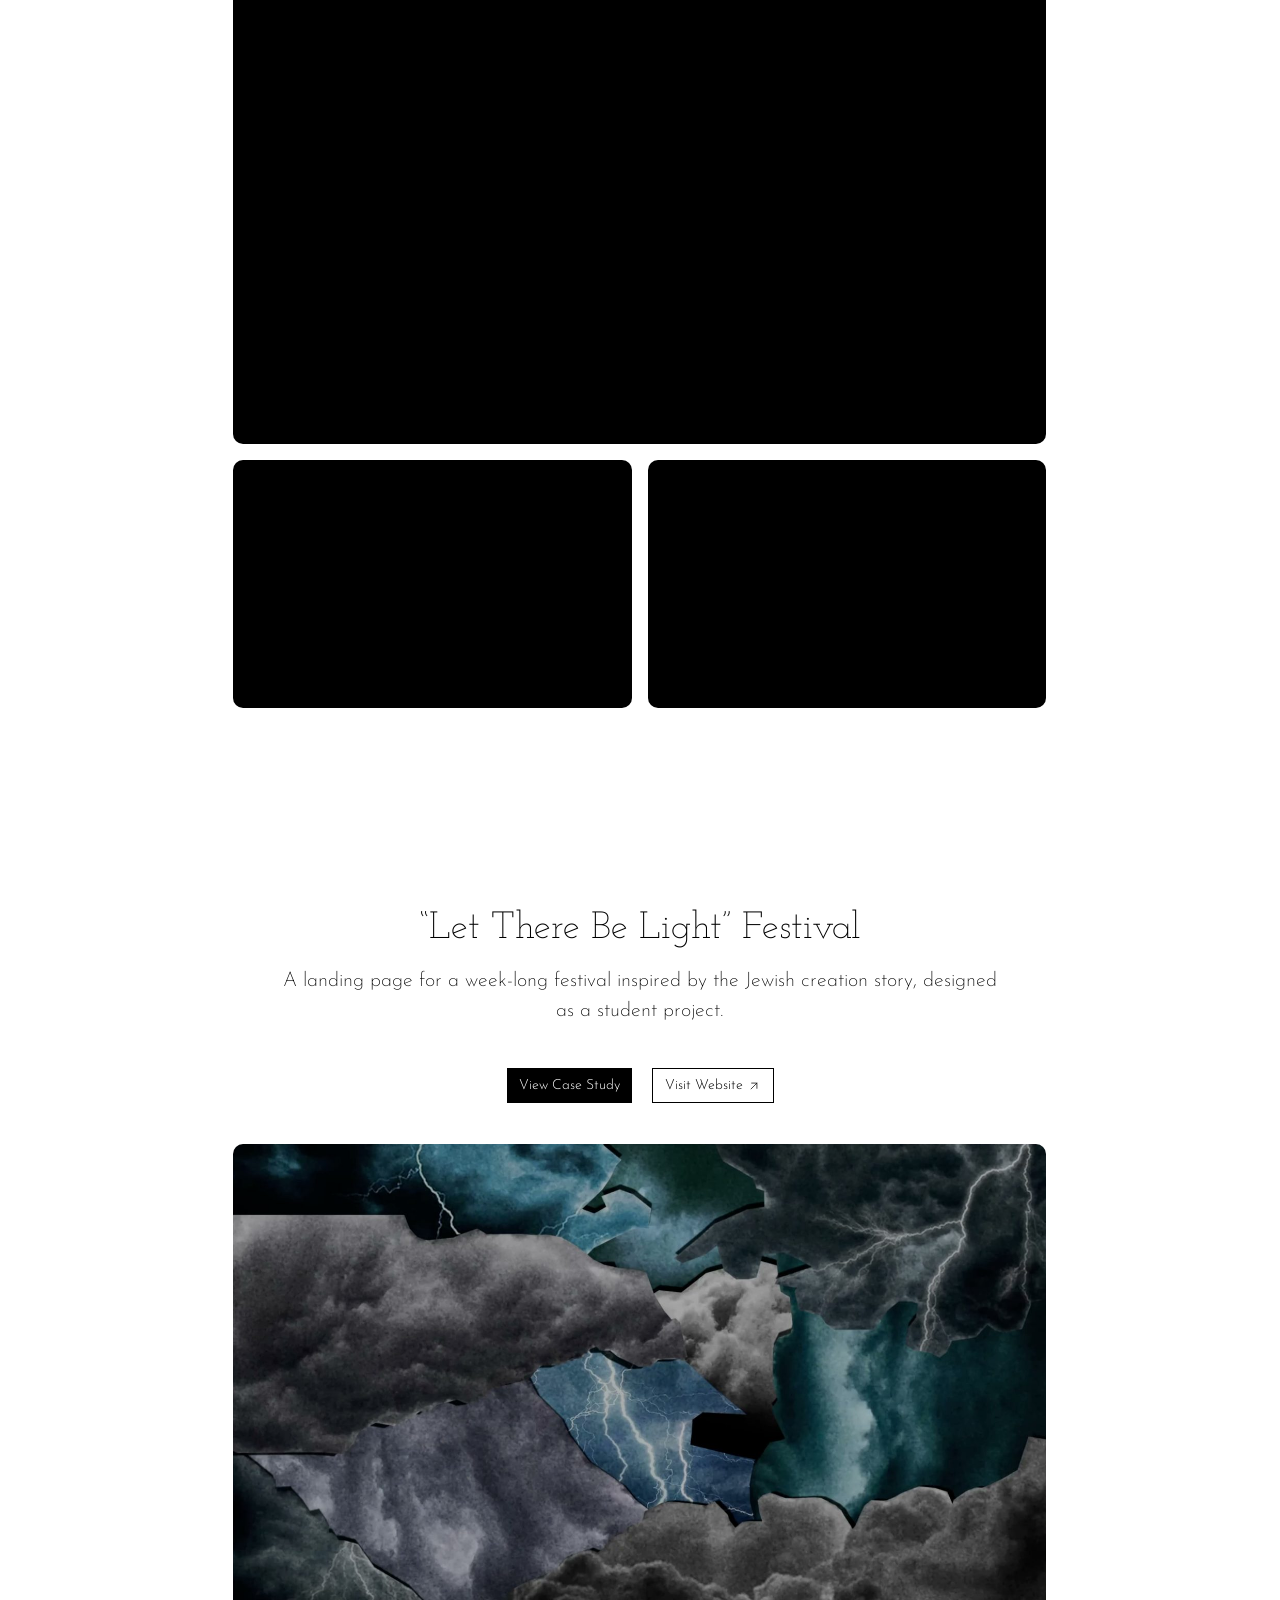
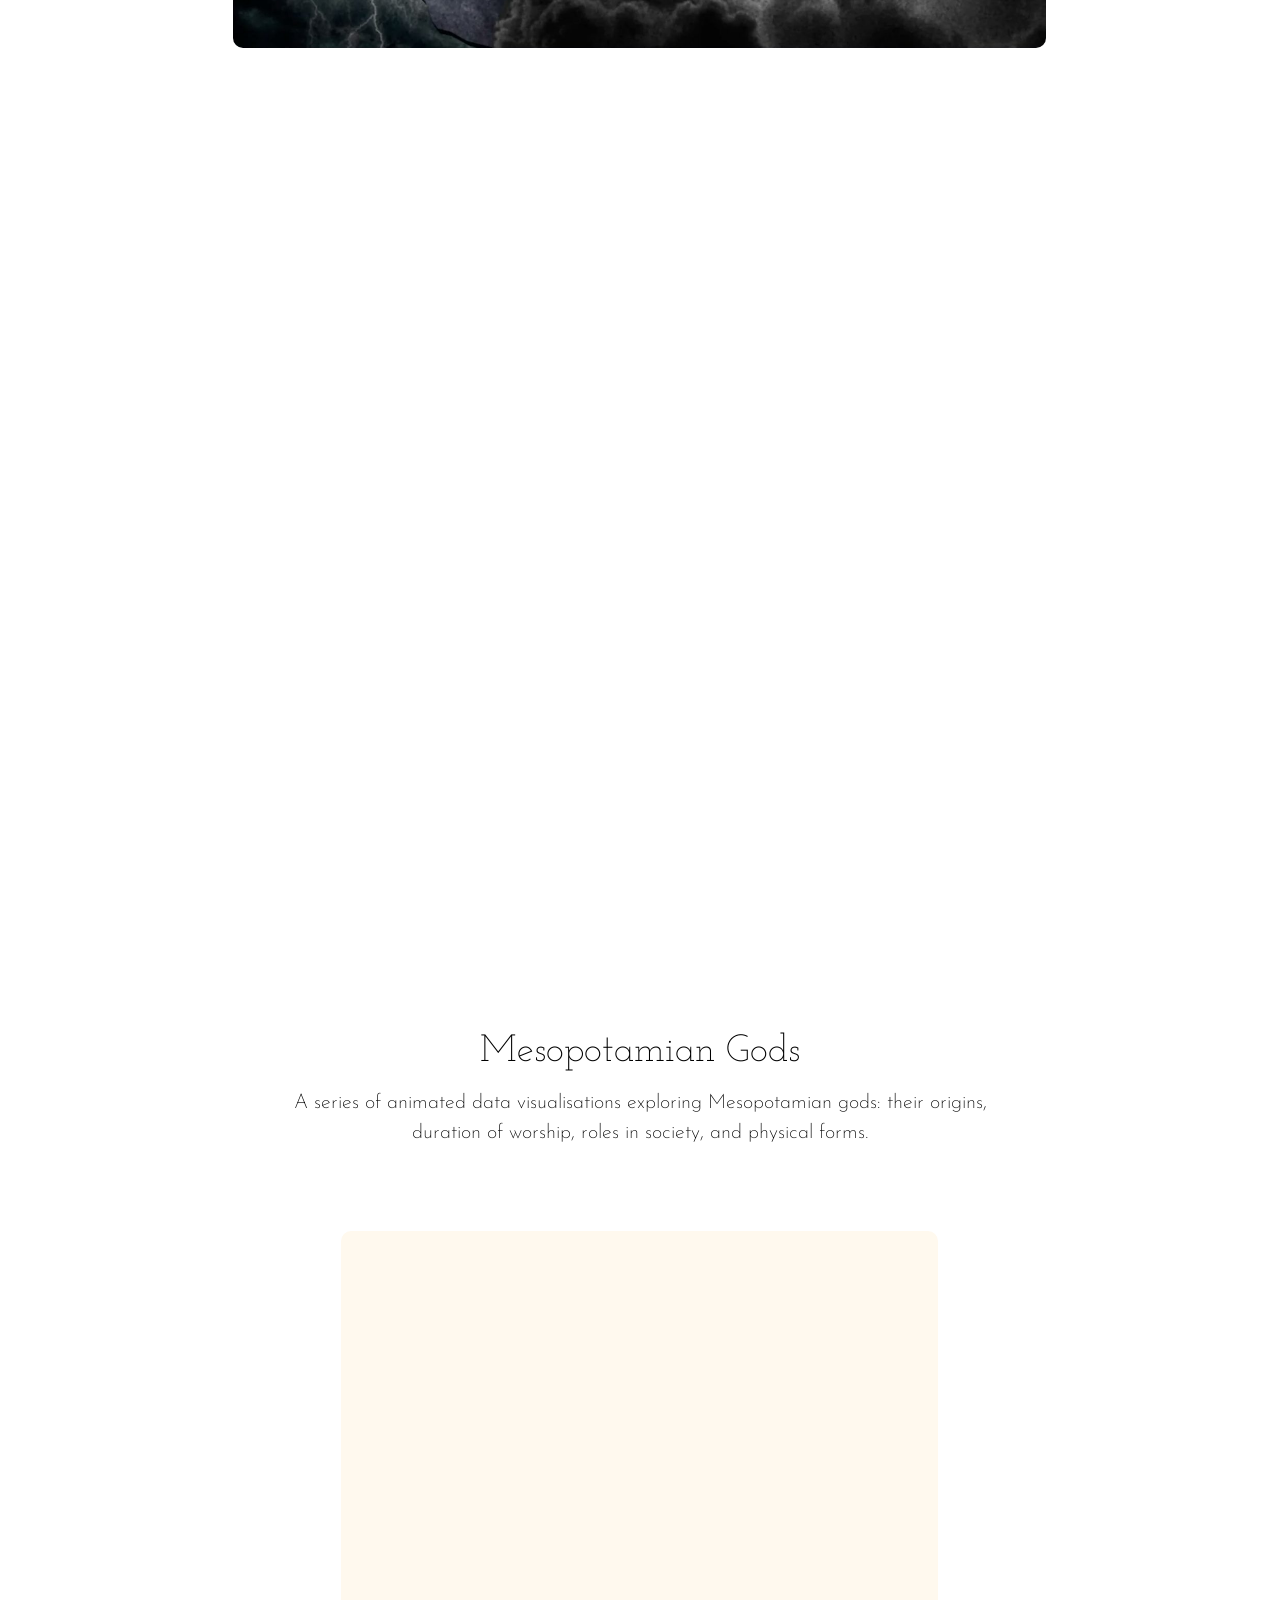
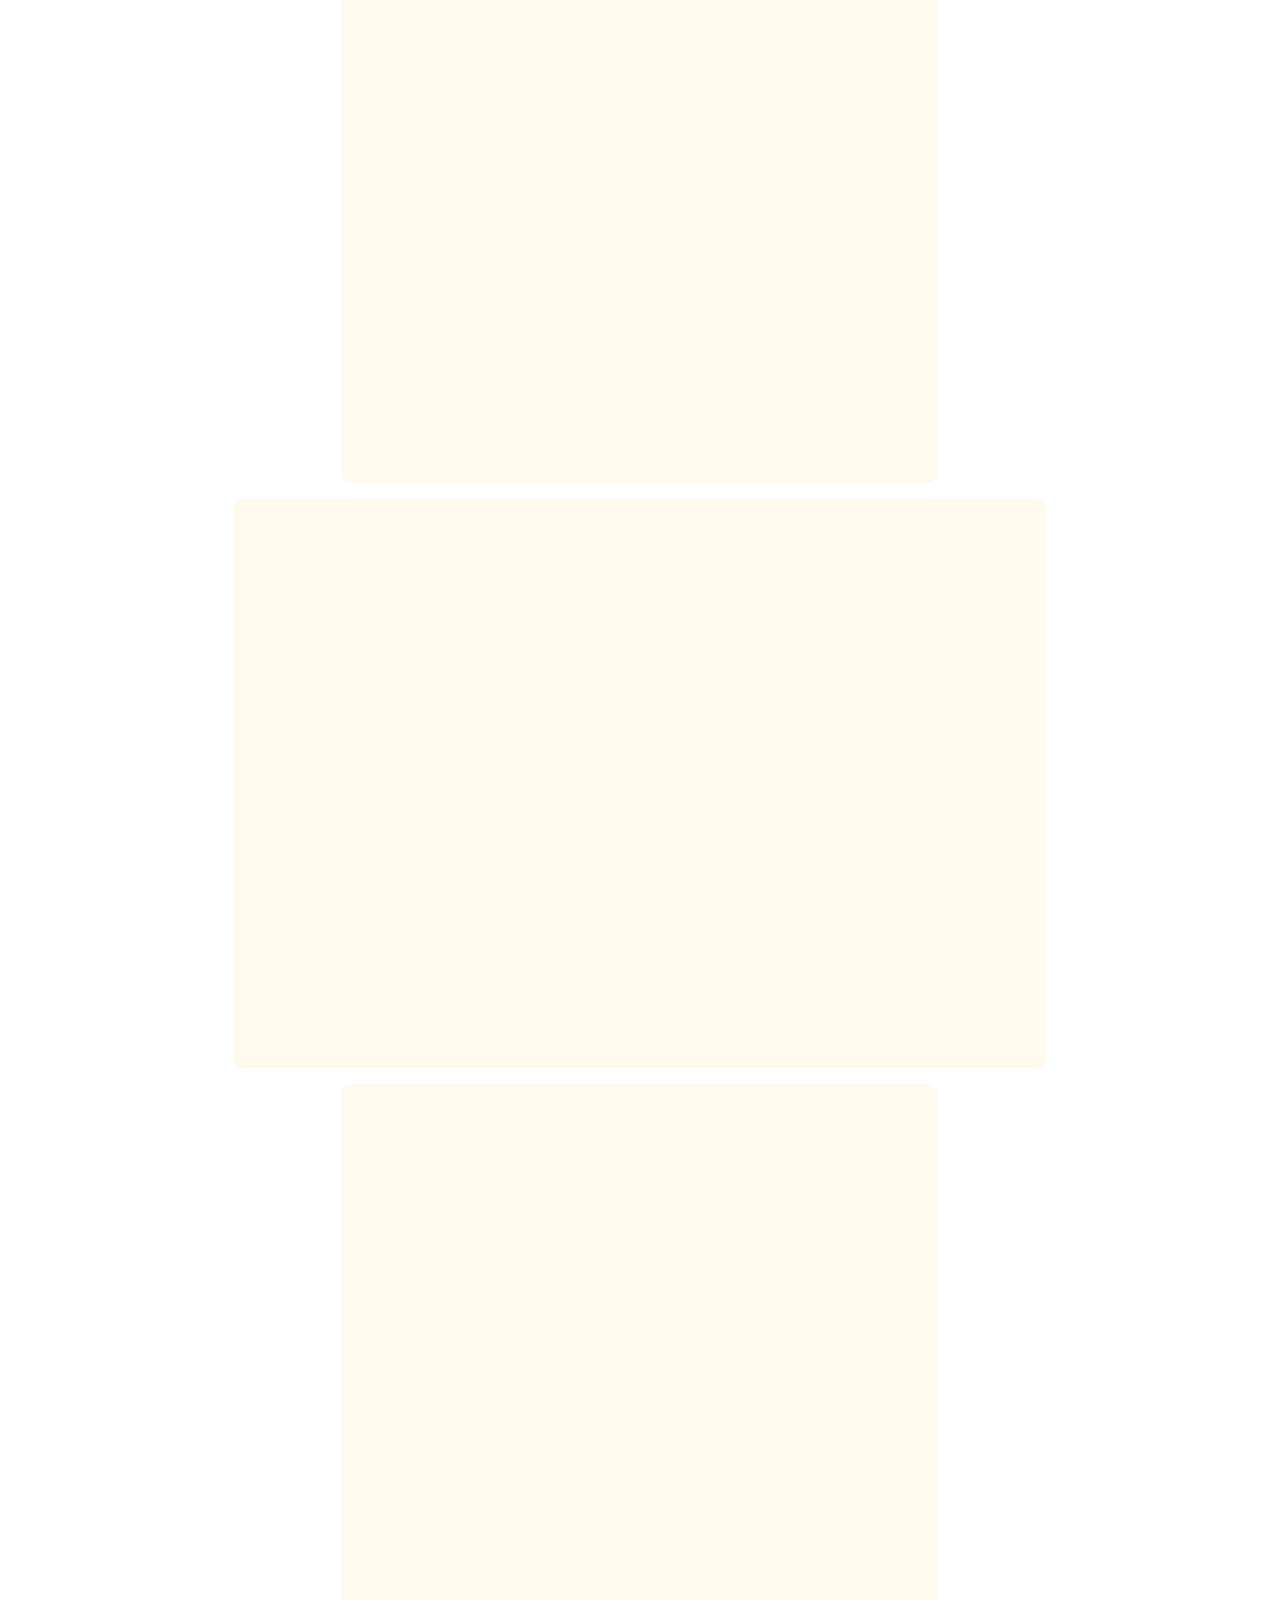
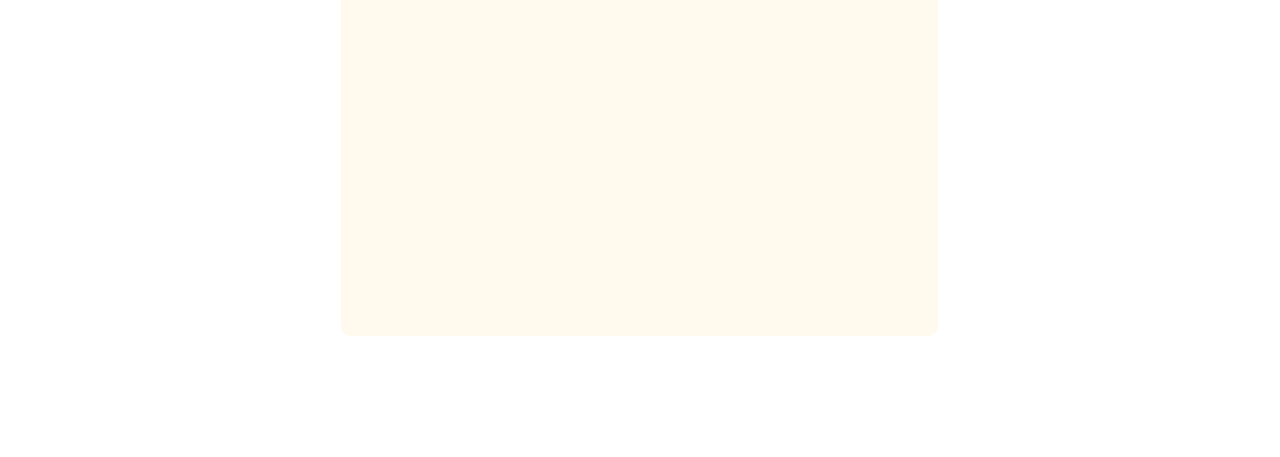
==== commit 8d661a0f: "Home: tall poster frames back to 0.7 of the screen height; stylesheet v107 Co-Authored-By: Claude Fa" ====
--- a/index.html
+++ b/index.html
@@ -20,7 +20,7 @@
   <link rel="icon" type="image/png" sizes="32x32" href="images/favicon/favicon-32.png">
   <link rel="icon" type="image/png" sizes="16x16" href="images/favicon/favicon-16.png">
   <link rel="apple-touch-icon" sizes="180x180" href="images/favicon/apple-touch-icon.png">
-  <link rel="stylesheet" href="styles.css?v=106">
+  <link rel="stylesheet" href="styles.css?v=107">
   <script src="nav.js" defer></script>
 </head>
 <body>
--- a/styles.css
+++ b/styles.css
@@ -478,7 +478,7 @@
 .frame--poster-tall video { aspect-ratio: 7 / 10; }
 /* a portrait poster is capped to the screen height and centred, so it is never
    taller than what you can see at once */
-.frame--poster-tall { width: min(100%, calc((100vh - 2 * var(--grid-margin)) * 0.645)); margin-inline: auto; } /* was 0.7; nudged down 2026-10-24 */
+.frame--poster-tall { width: min(100%, calc((100vh - 2 * var(--grid-margin)) * 0.7)); margin-inline: auto; }
 .frame--poster-tall video { width: 100%; height: auto; }
 .frame--poster .fade-loop { --hold-loop: 2s; }
 .frame--poster-live .fade-loop { --hold-loop: 2s; }   /* hold counts from the end of the entrance (data-loop-at in index.html) */
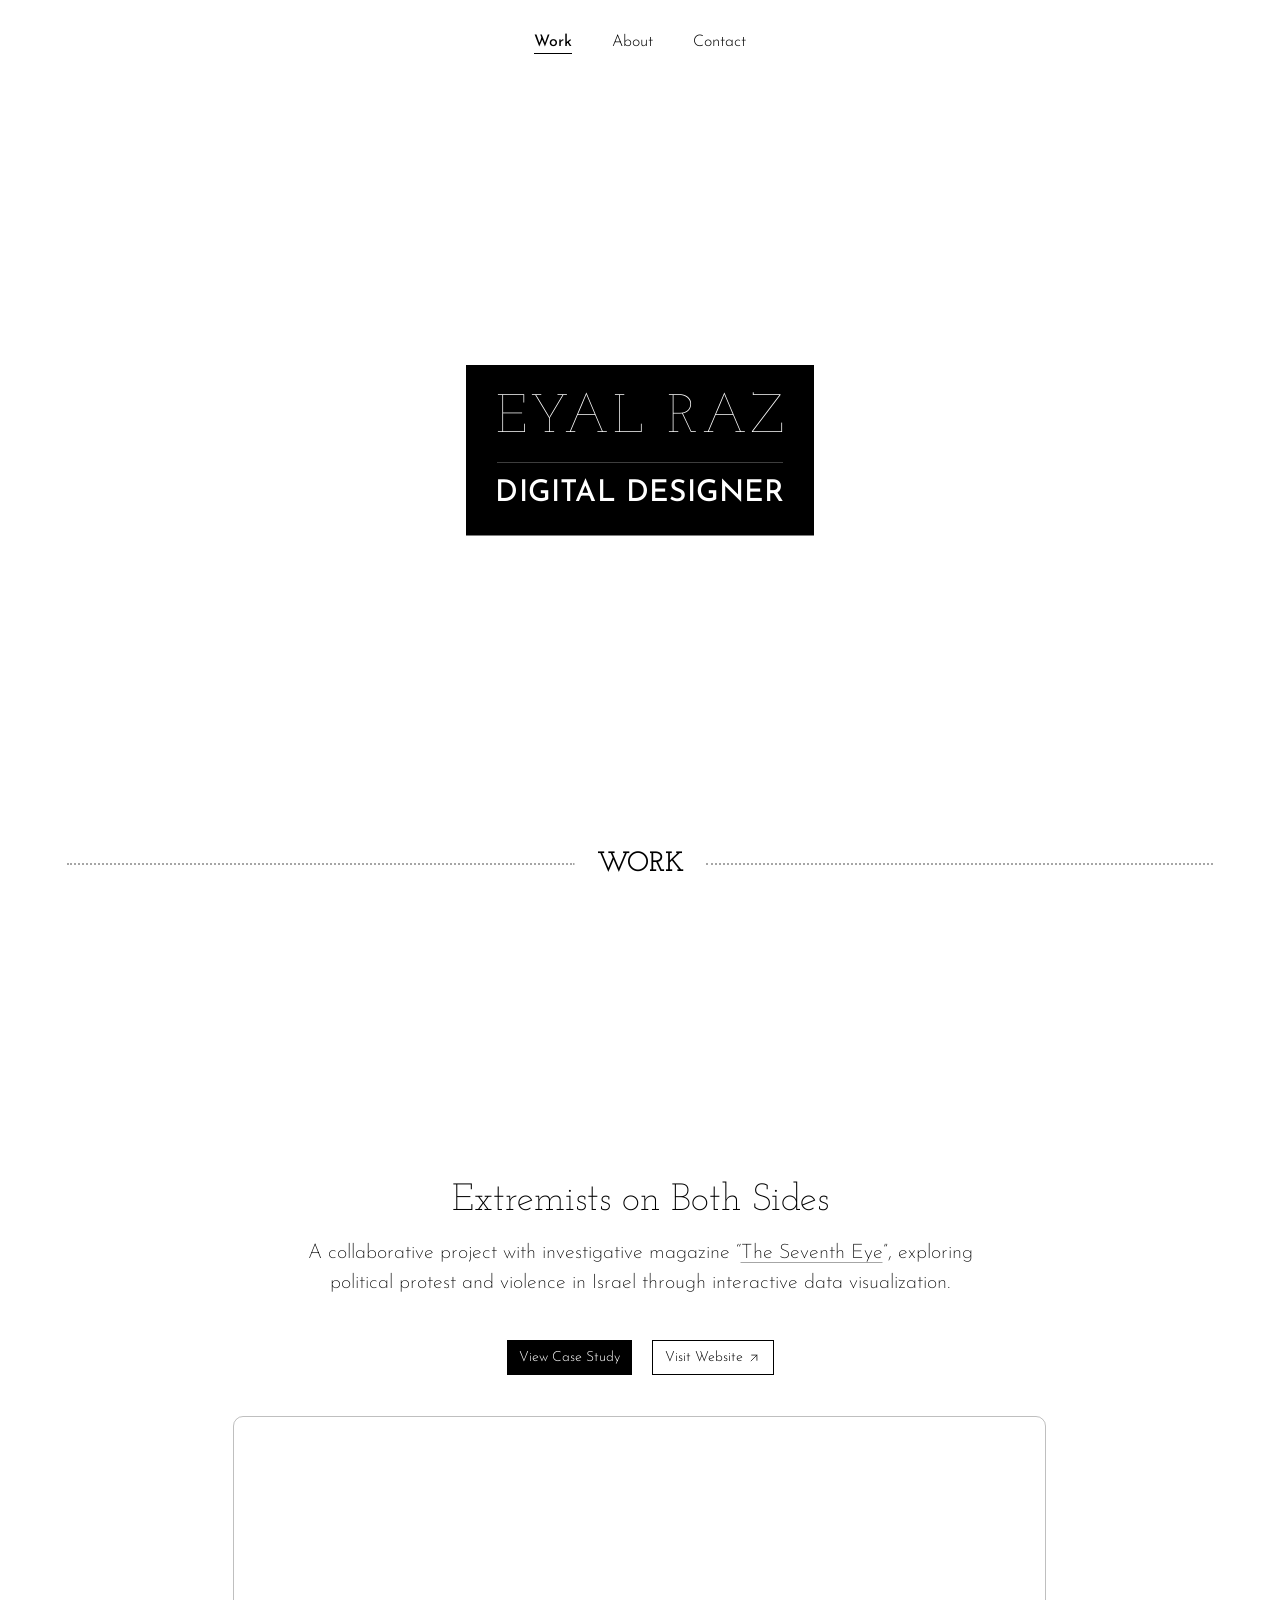
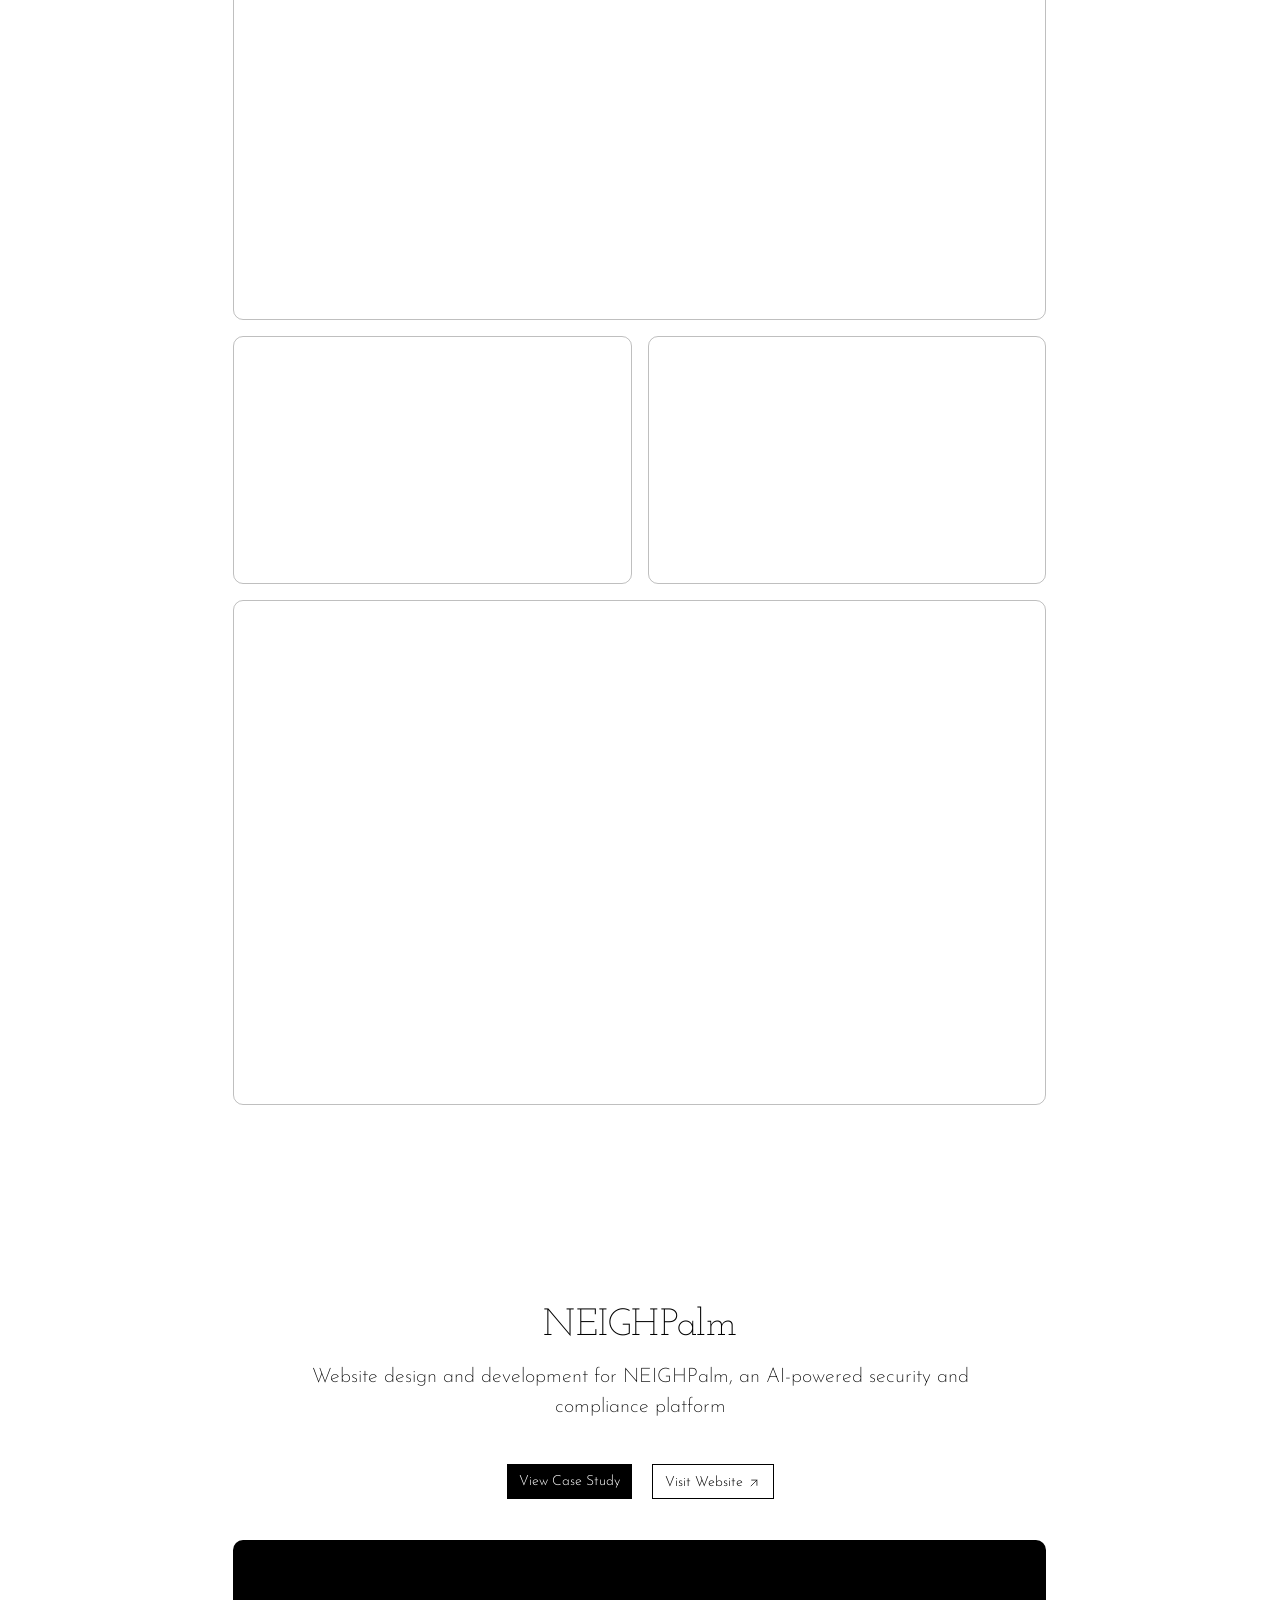
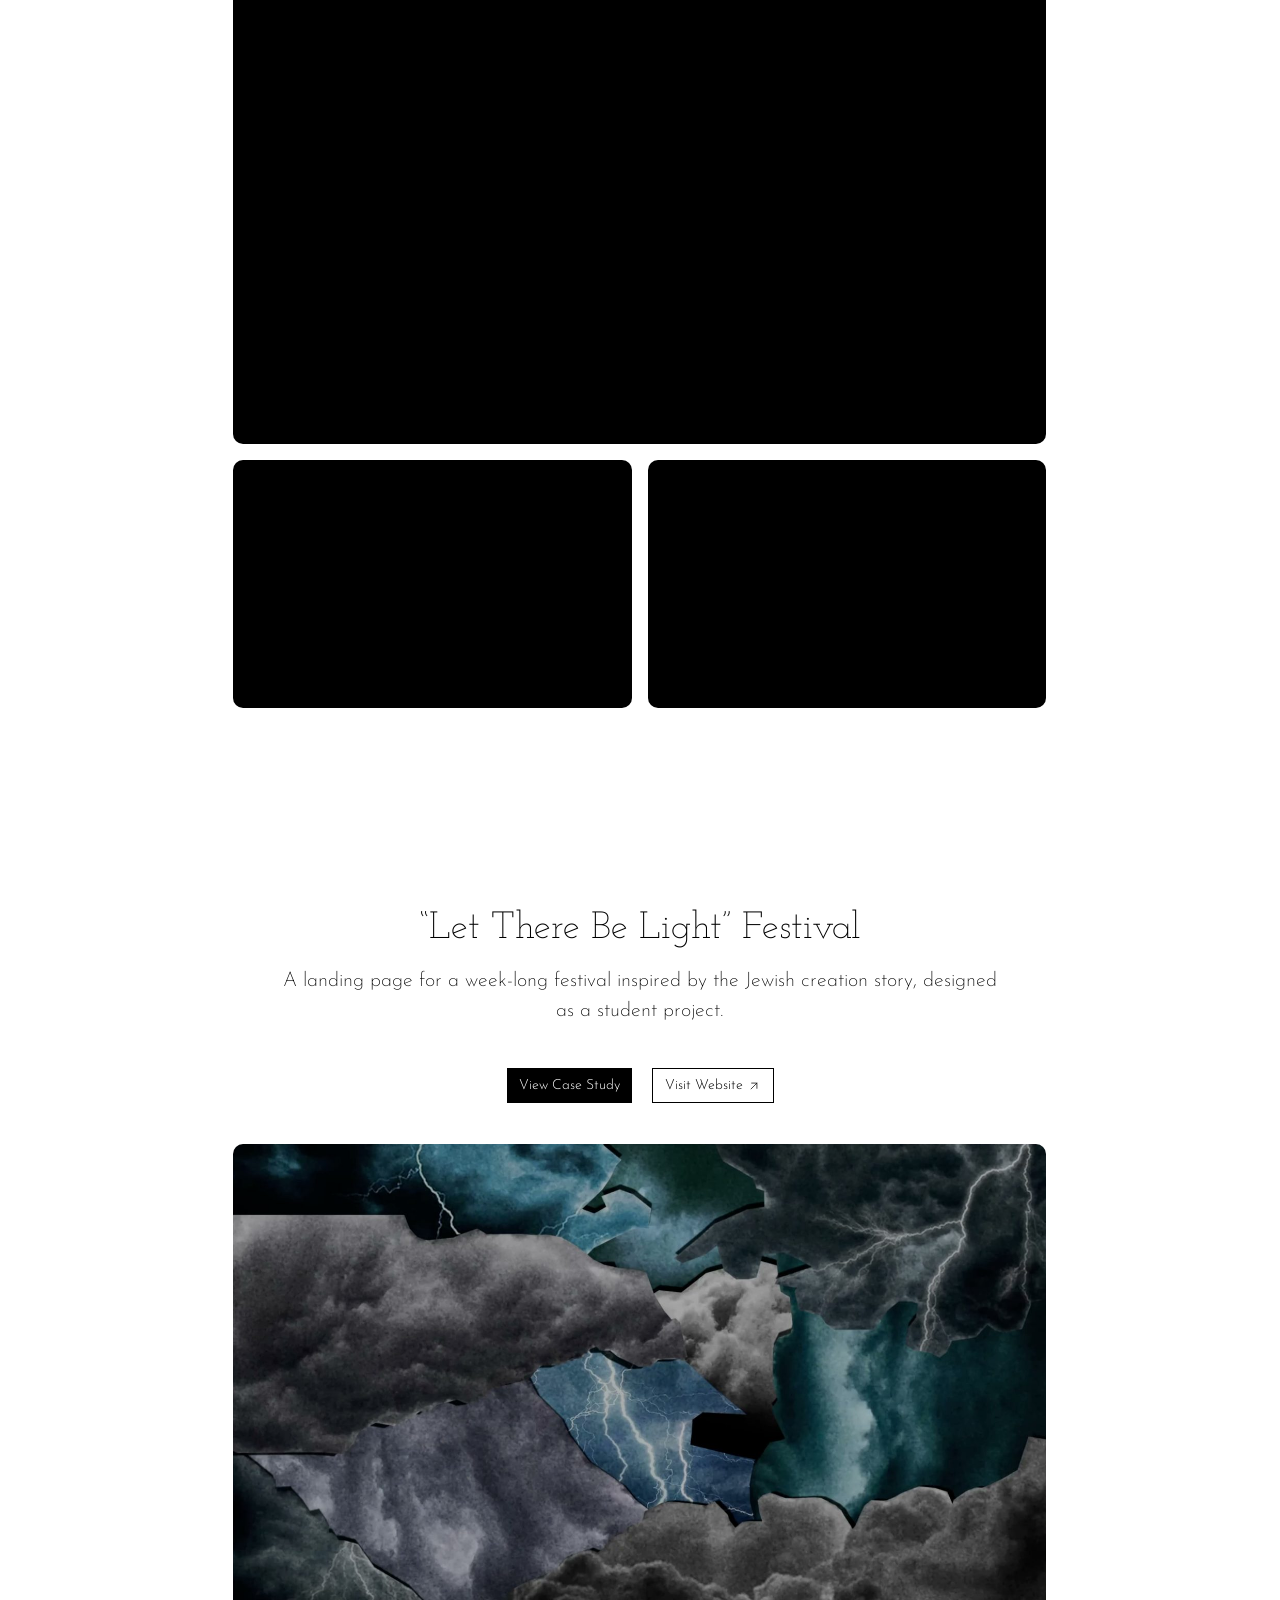
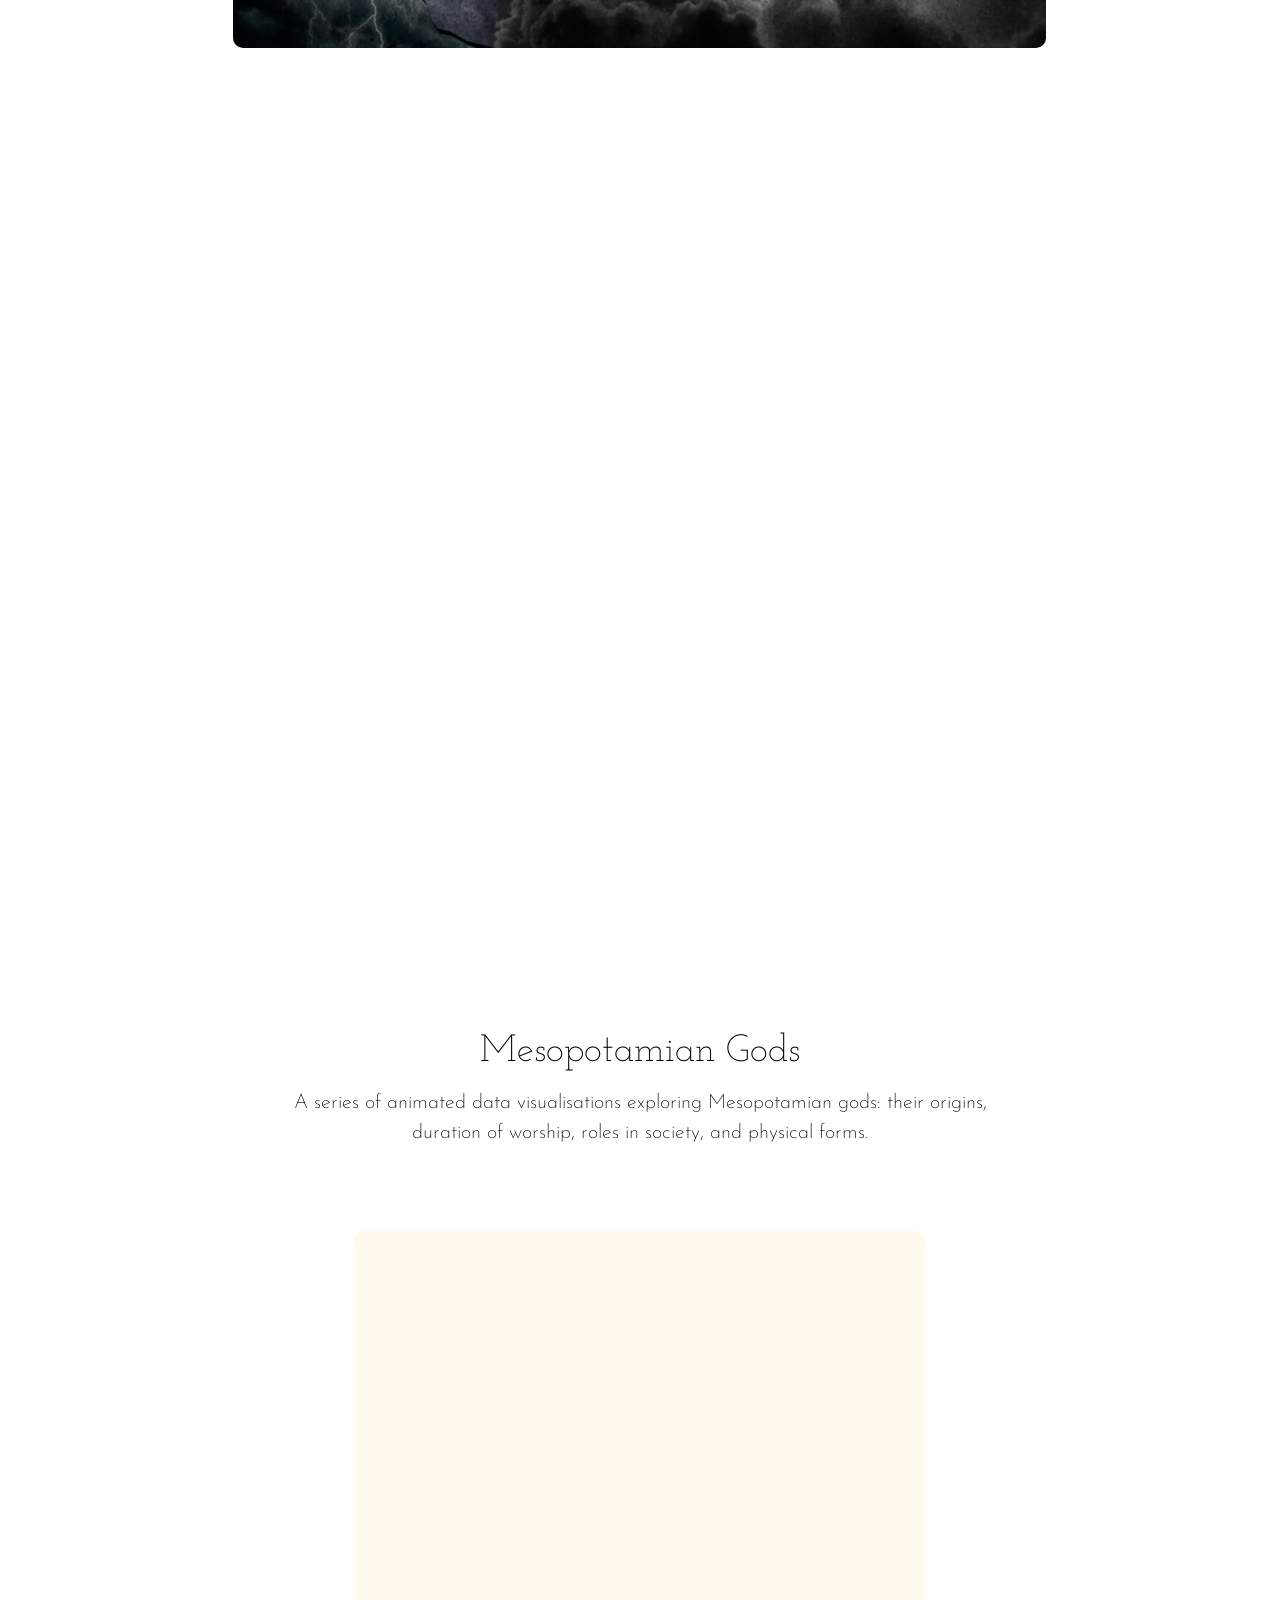
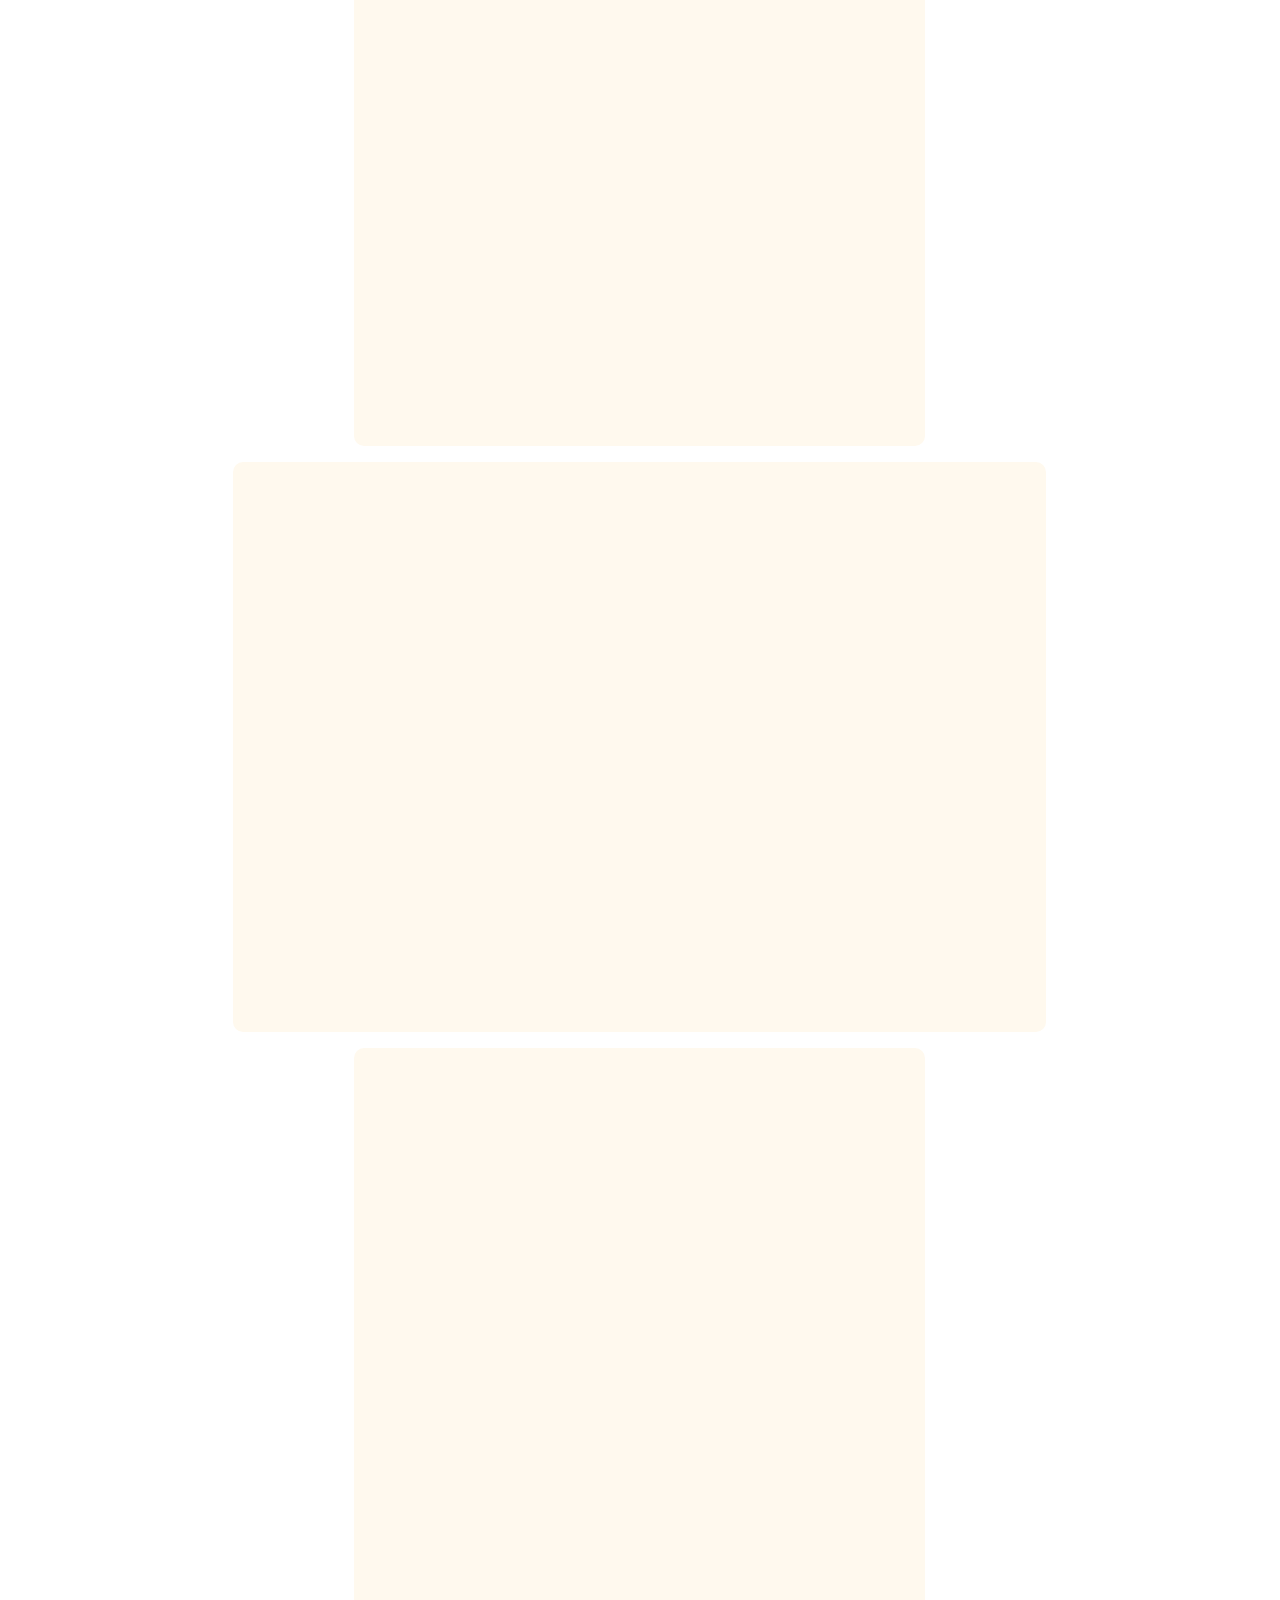
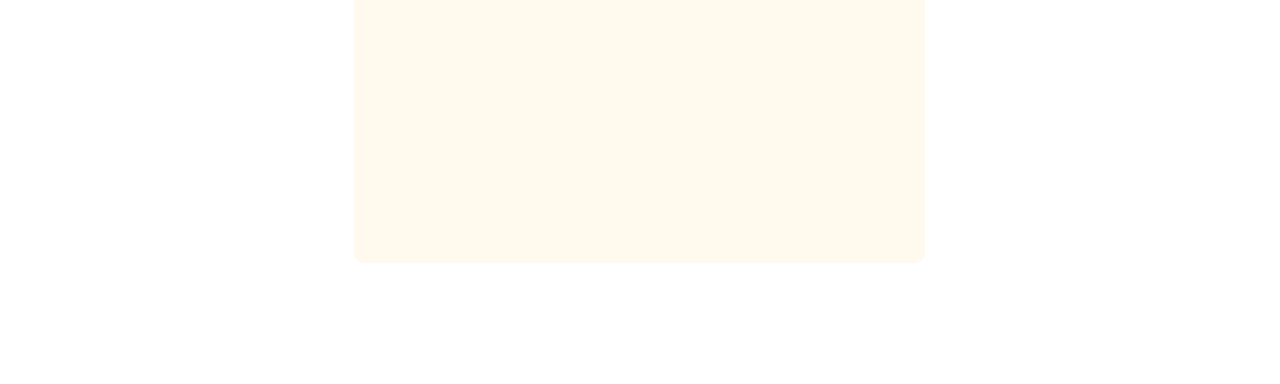
==== commit f75cadc9: "Home: tall poster frames at 0.67 of the screen height; stylesheet v108 Co-Authored-By: Claude Fable " ====
--- a/index.html
+++ b/index.html
@@ -20,7 +20,7 @@
   <link rel="icon" type="image/png" sizes="32x32" href="images/favicon/favicon-32.png">
   <link rel="icon" type="image/png" sizes="16x16" href="images/favicon/favicon-16.png">
   <link rel="apple-touch-icon" sizes="180x180" href="images/favicon/apple-touch-icon.png">
-  <link rel="stylesheet" href="styles.css?v=107">
+  <link rel="stylesheet" href="styles.css?v=108">
   <script src="nav.js" defer></script>
 </head>
 <body>
--- a/styles.css
+++ b/styles.css
@@ -478,7 +478,7 @@
 .frame--poster-tall video { aspect-ratio: 7 / 10; }
 /* a portrait poster is capped to the screen height and centred, so it is never
    taller than what you can see at once */
-.frame--poster-tall { width: min(100%, calc((100vh - 2 * var(--grid-margin)) * 0.7)); margin-inline: auto; }
+.frame--poster-tall { width: min(100%, calc((100vh - 2 * var(--grid-margin)) * 0.67)); margin-inline: auto; } /* 0.645 read too small, 0.7 too big (2026-10-24) */
 .frame--poster-tall video { width: 100%; height: auto; }
 .frame--poster .fade-loop { --hold-loop: 2s; }
 .frame--poster-live .fade-loop { --hold-loop: 2s; }   /* hold counts from the end of the entrance (data-loop-at in index.html) */
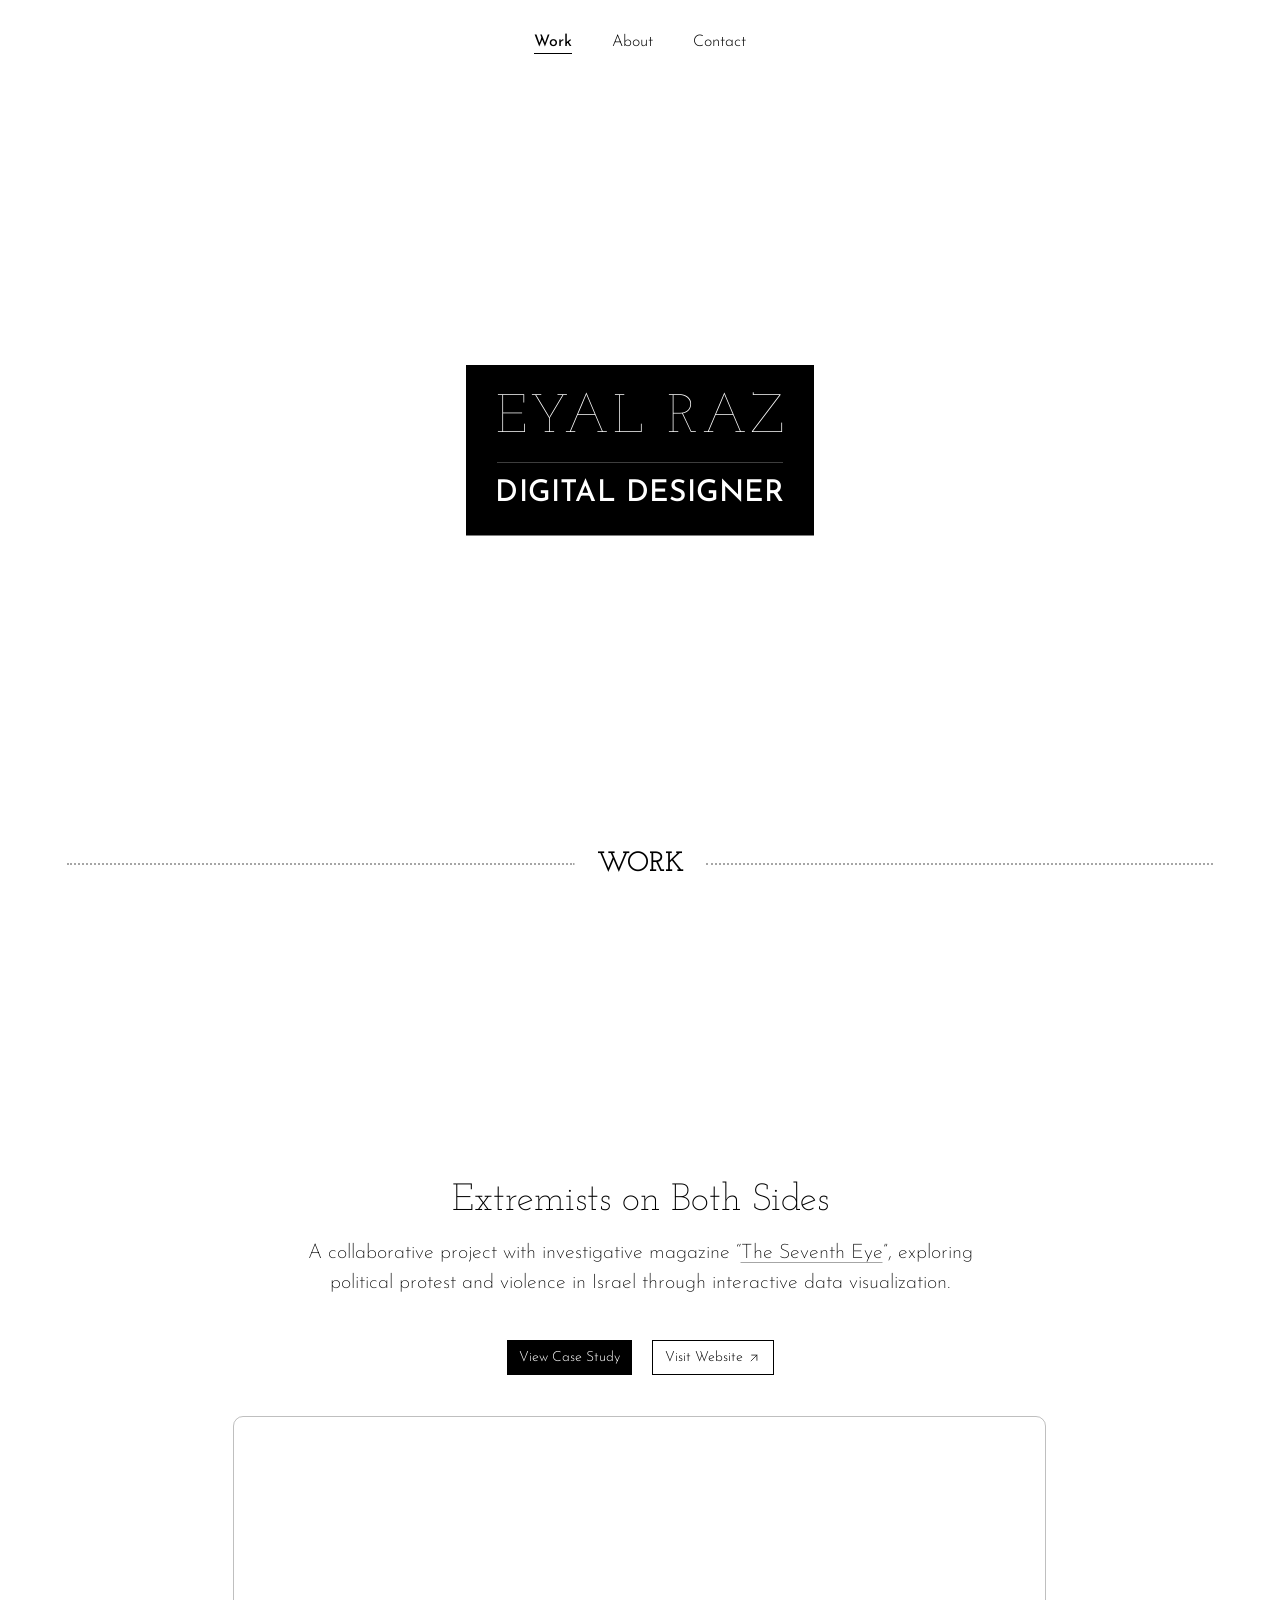
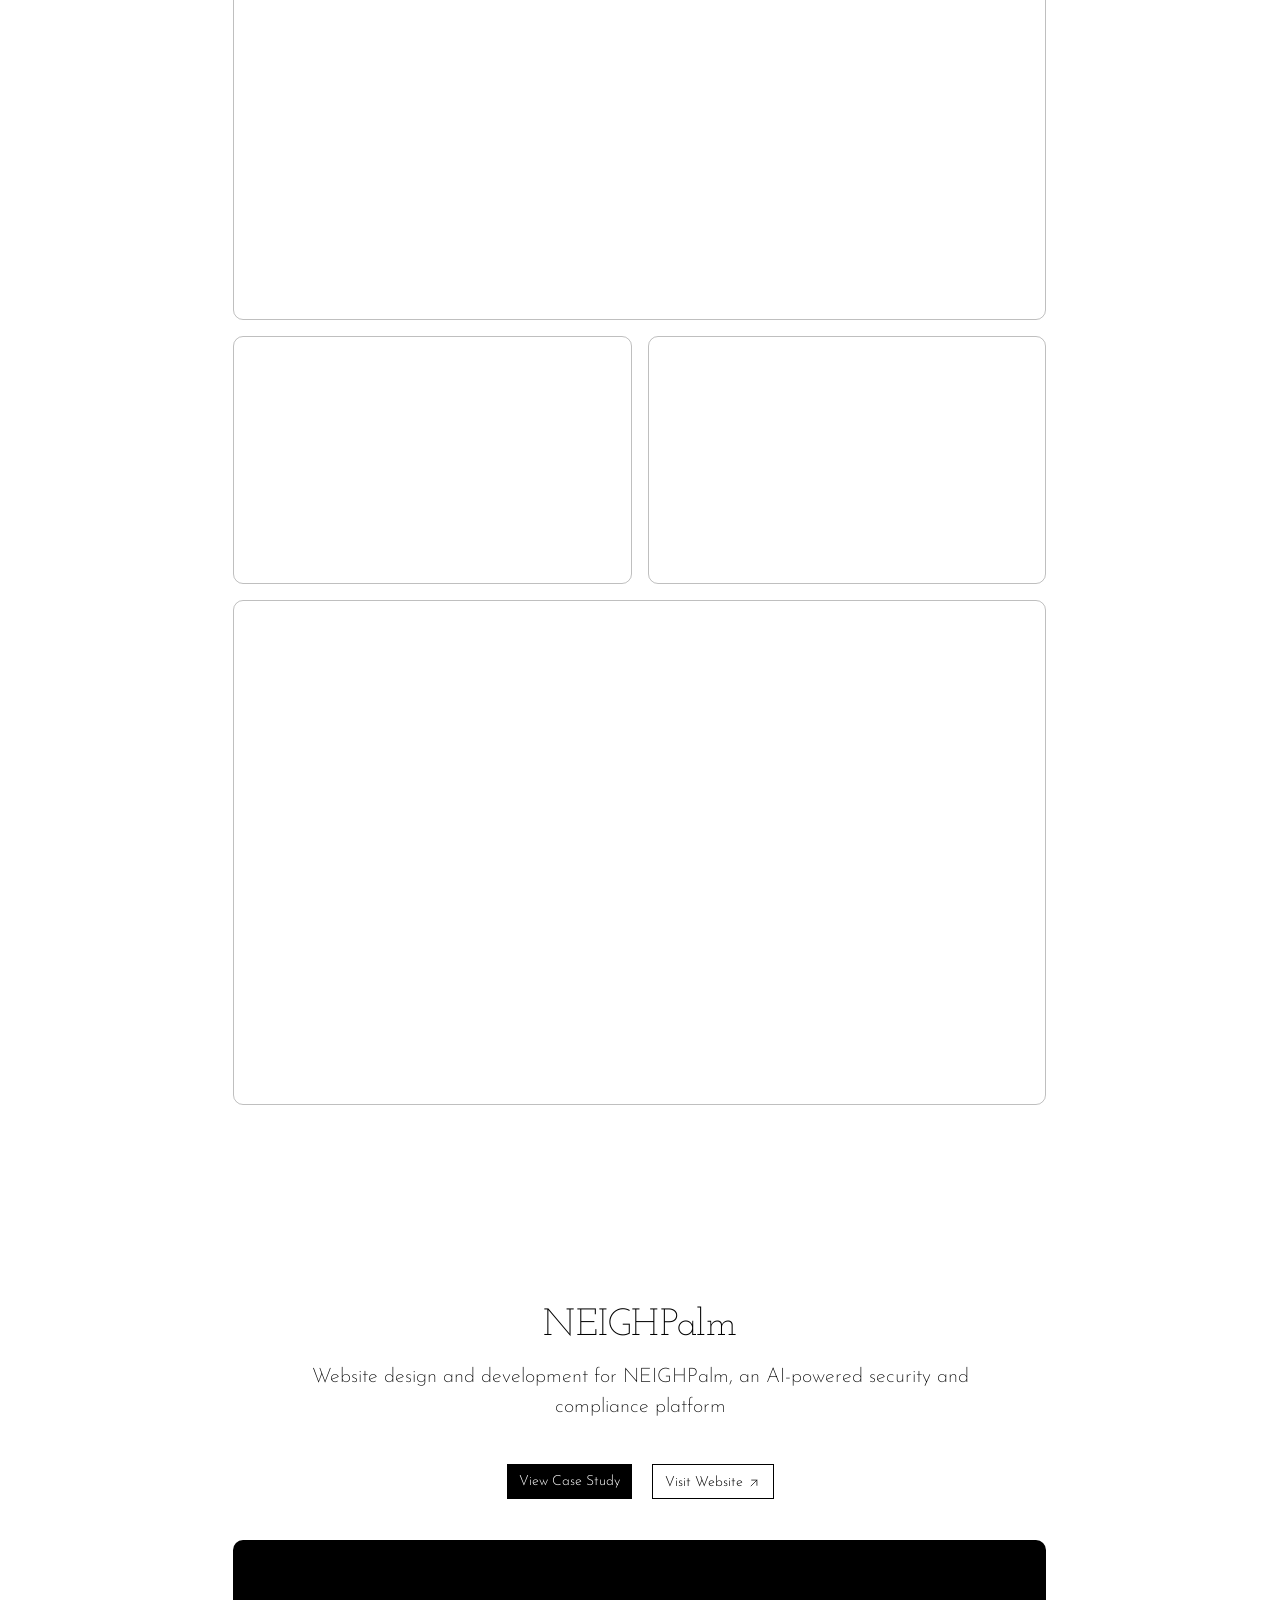
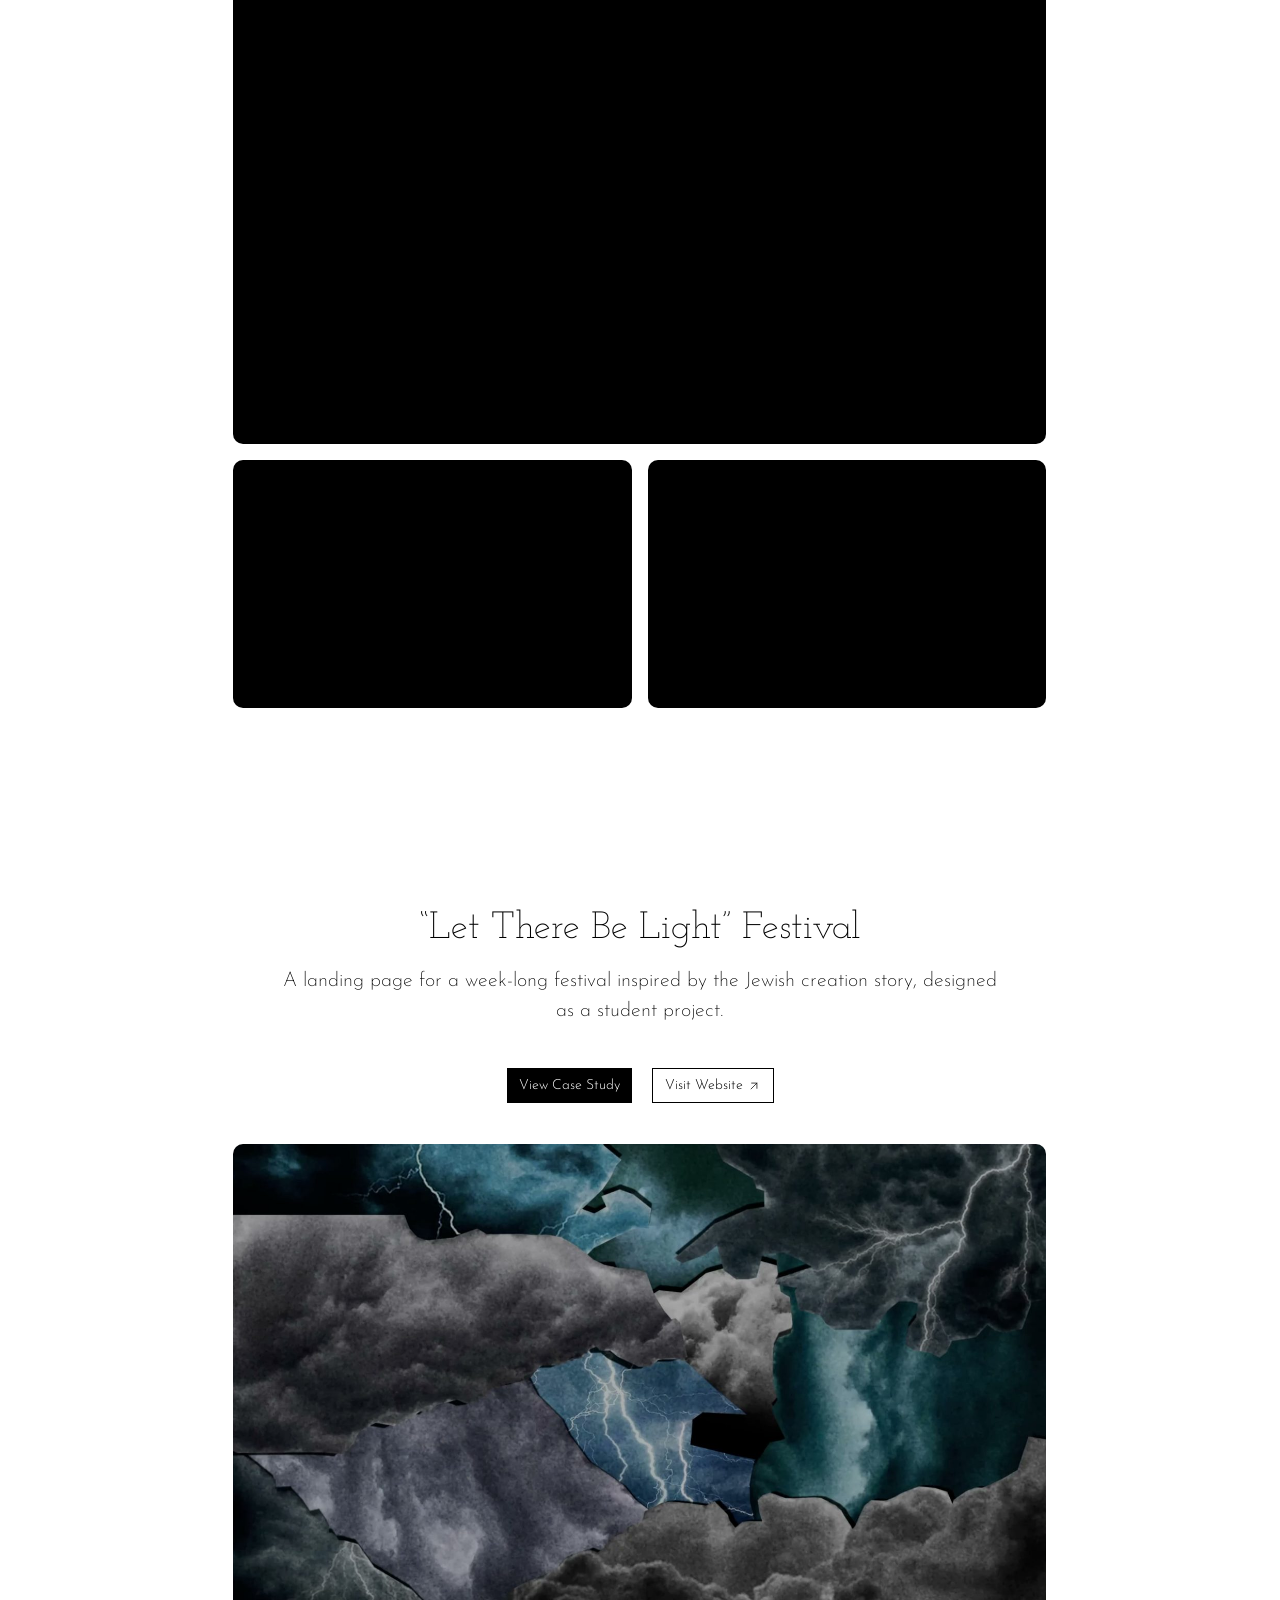
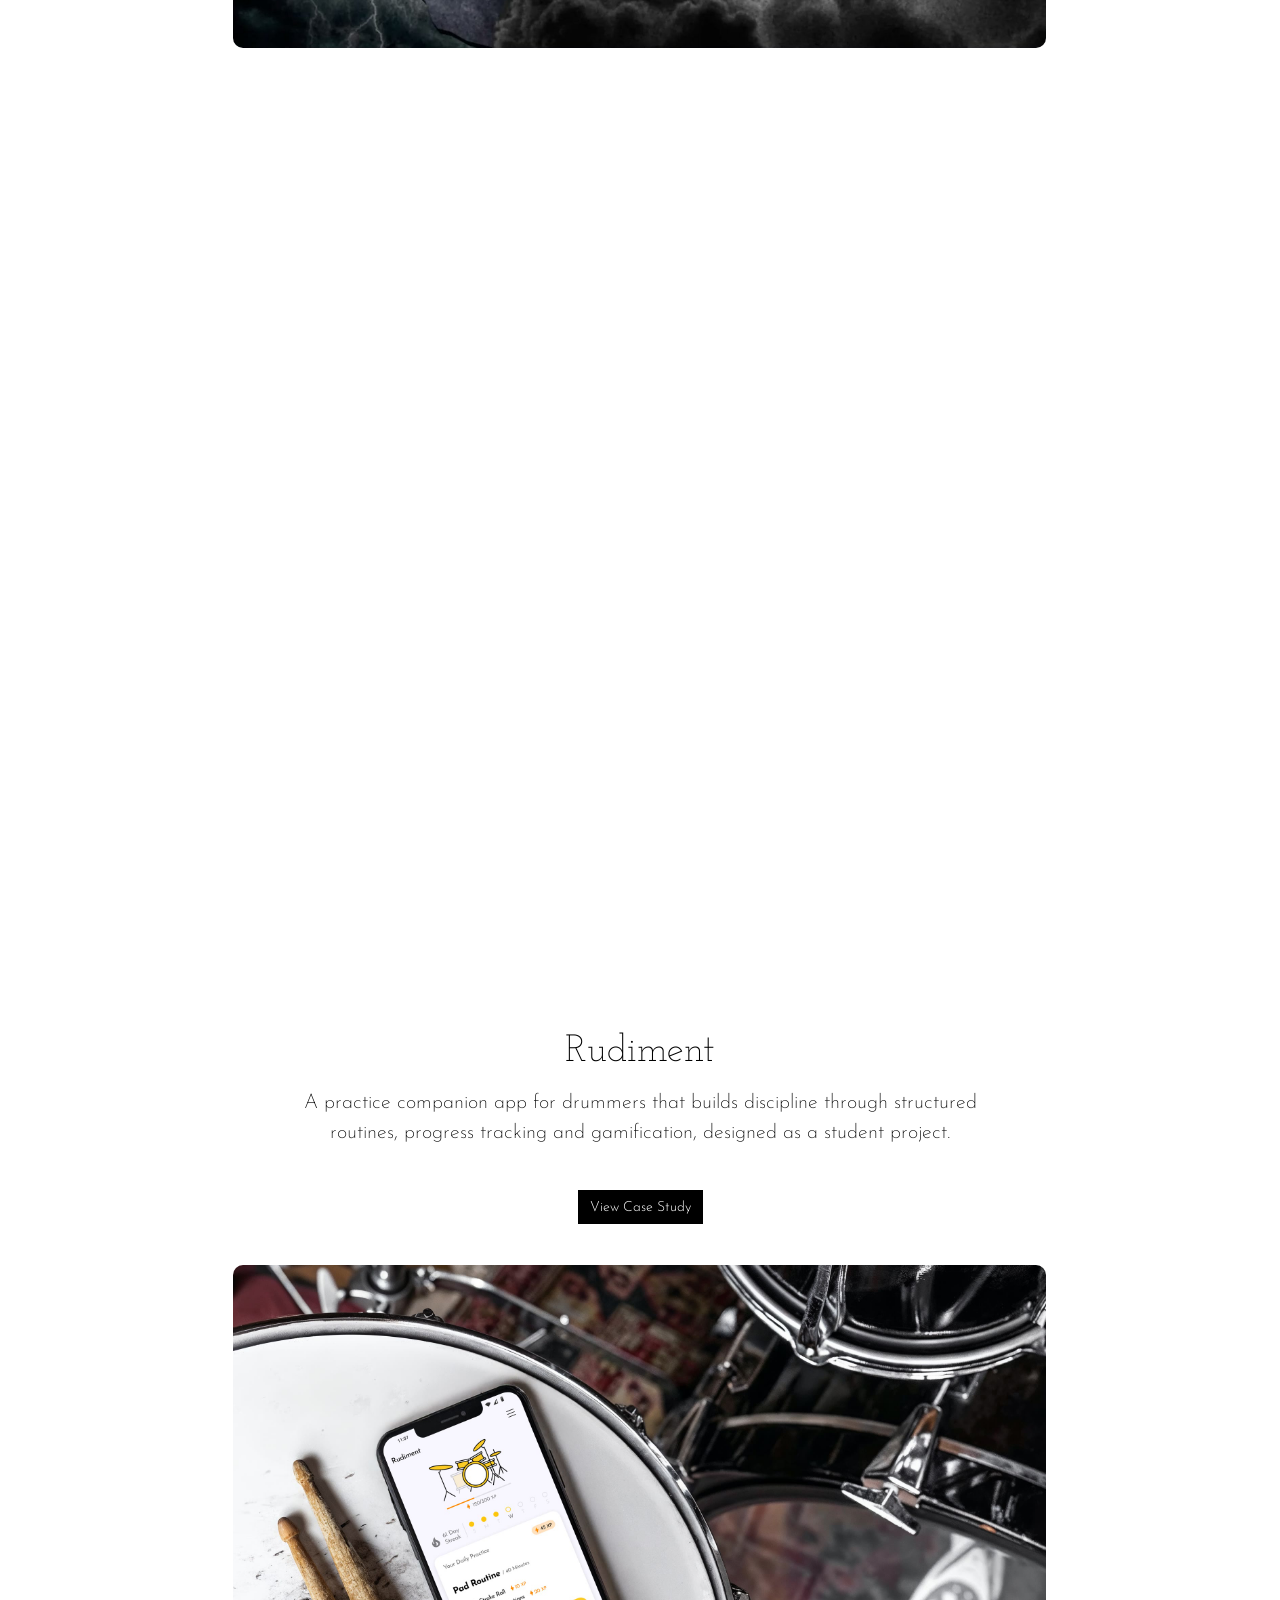
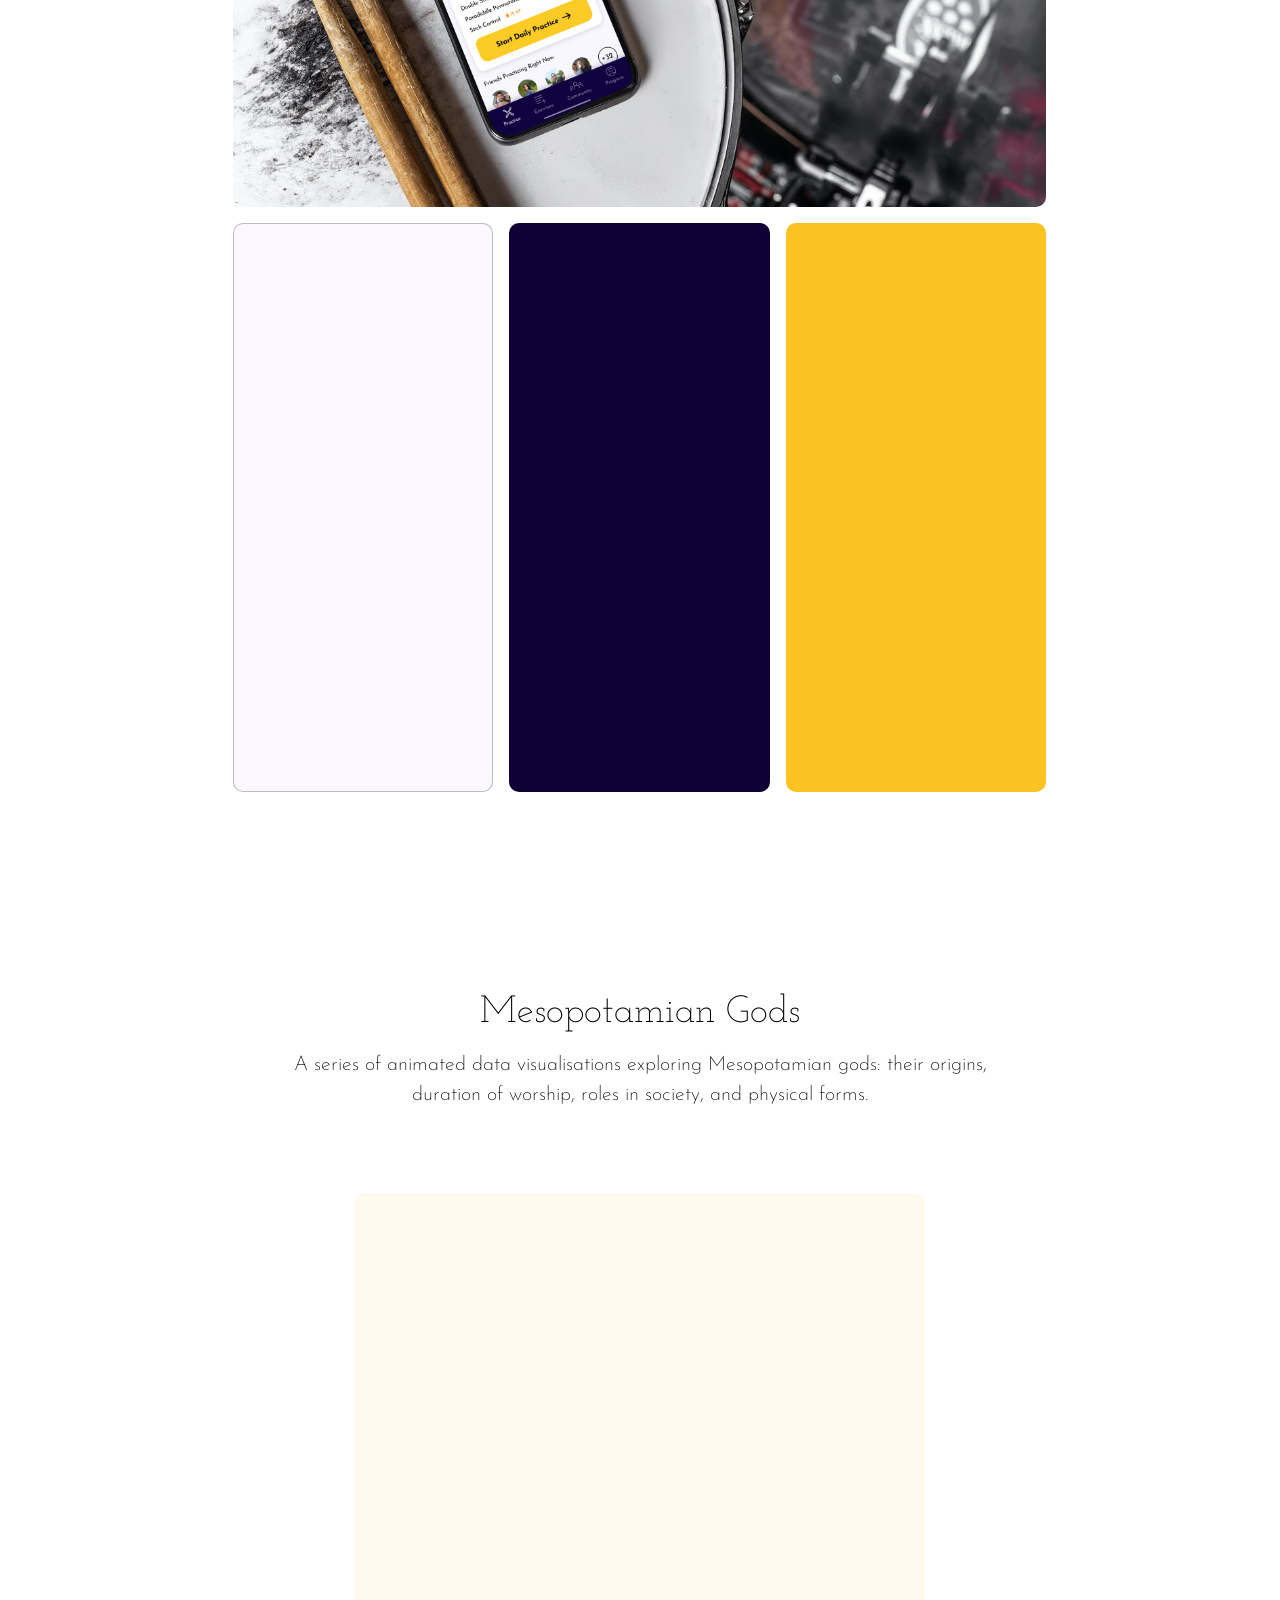
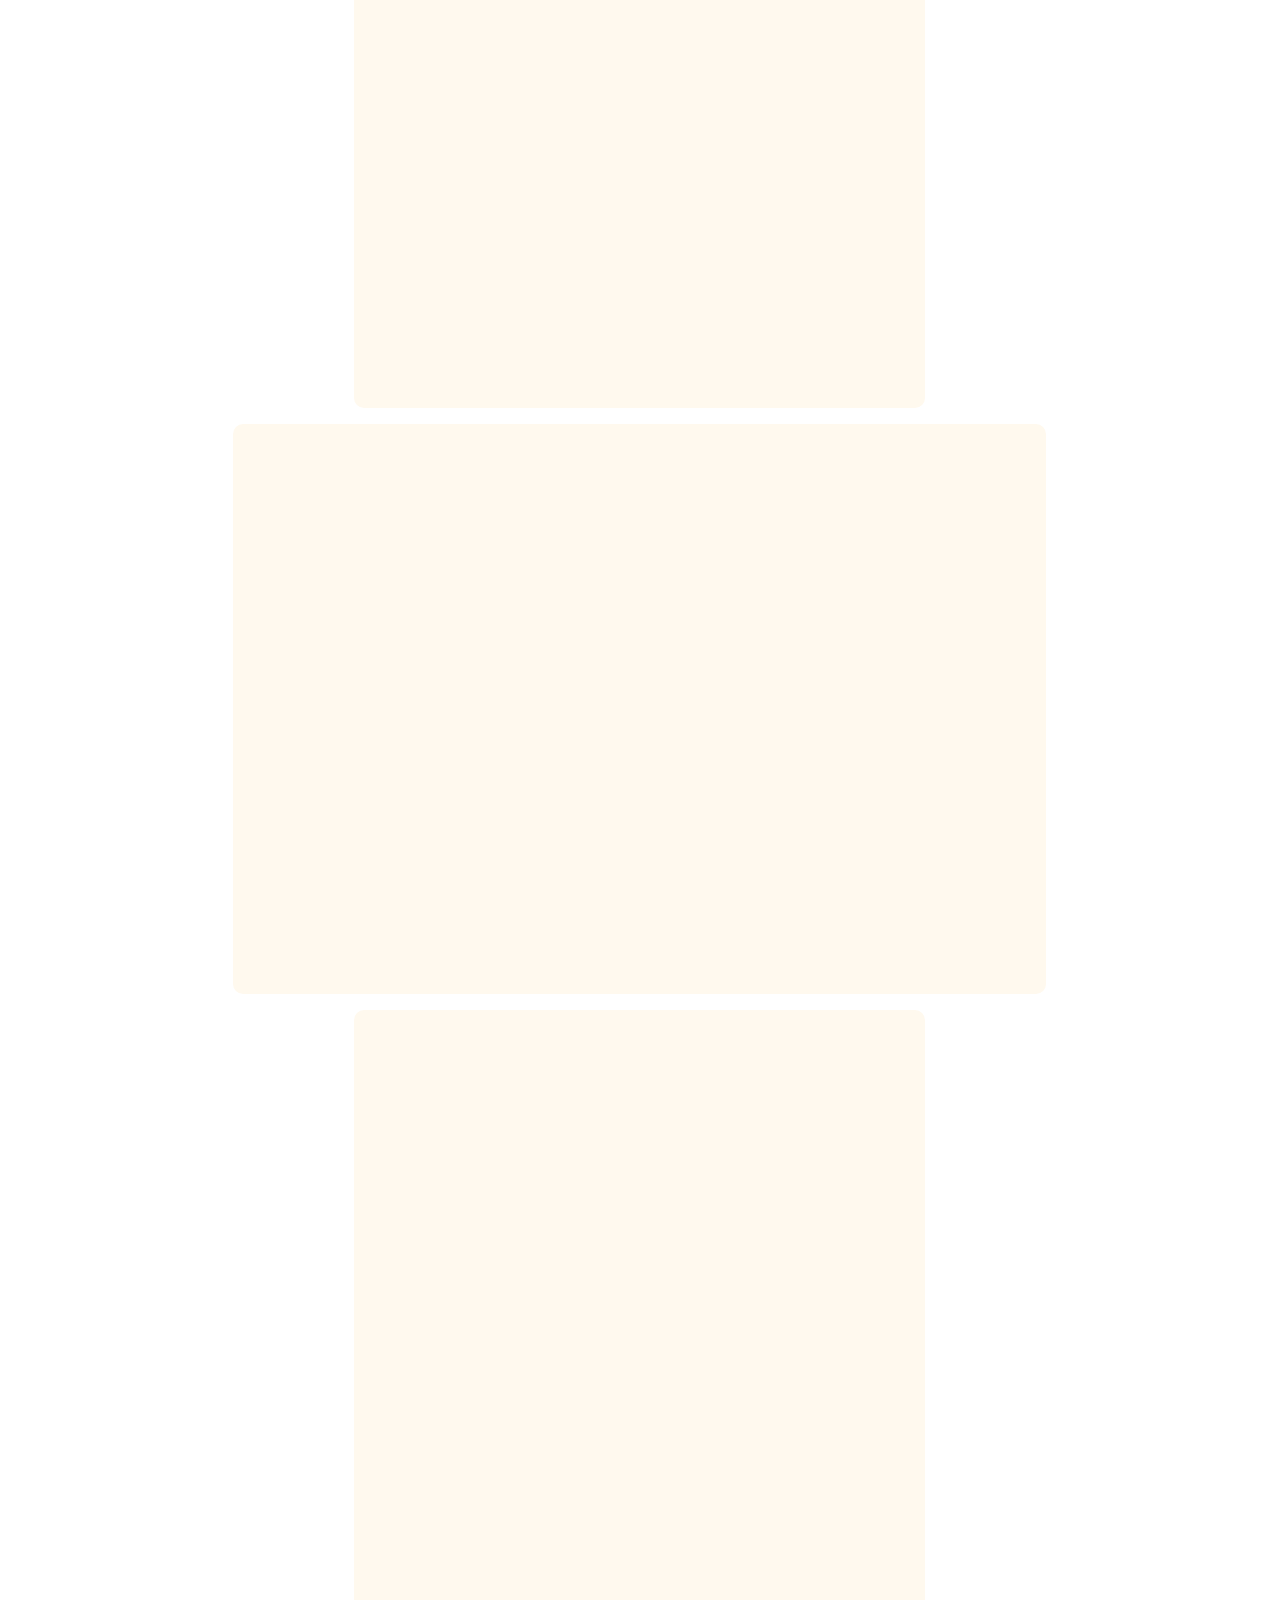
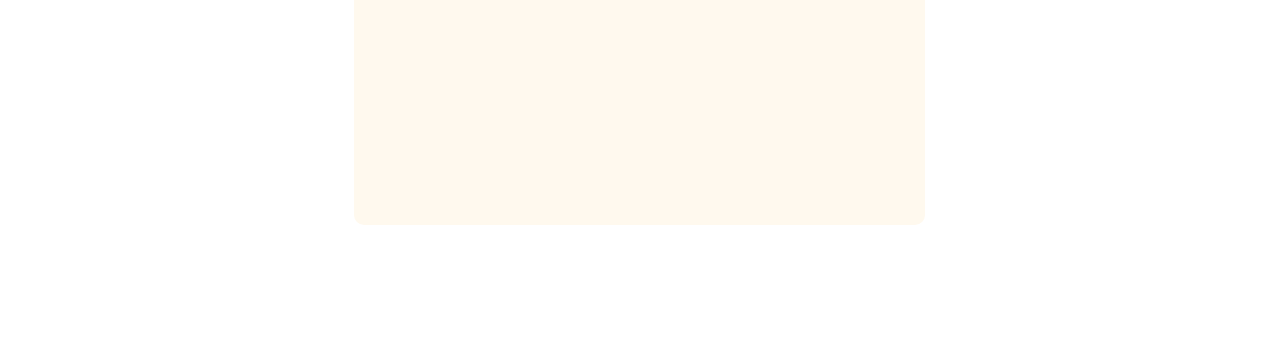
==== commit 3ff8375b: "Home: Rudiment is live; stylesheet v109 Co-Authored-By: Claude Fable 5.1 <noreply@anthropic.com>" ====
--- a/index.html
+++ b/index.html
@@ -20,7 +20,7 @@
   <link rel="icon" type="image/png" sizes="32x32" href="images/favicon/favicon-32.png">
   <link rel="icon" type="image/png" sizes="16x16" href="images/favicon/favicon-16.png">
   <link rel="apple-touch-icon" sizes="180x180" href="images/favicon/apple-touch-icon.png">
-  <link rel="stylesheet" href="styles.css?v=108">
+  <link rel="stylesheet" href="styles.css?v=109">
   <script src="nav.js" defer></script>
 </head>
 <body>
@@ -232,8 +232,7 @@
       </div>
     </div>
 
-    <!-- Rudiment: held back from the live site. .project--held is hidden unless html.dev (localhost, see the first <script>), so it shows on the dev server only -->
-    <div class="project project--held">
+    <div class="project">
       <h2 class="project-title">Rudiment</h2>
       <p class="project-blurb">A practice companion app for drummers that builds discipline through structured routines, progress tracking and gamification, designed as a student project.</p>
       <div class="project-actions">
--- a/styles.css
+++ b/styles.css
@@ -1291,10 +1291,6 @@
   .page--rud .process-row .shot { flex-basis: auto; }
 }
 
-/* a finished project held back from the live site: shown on the dev server only (html.dev) */
-.project--held { display: none; }
-html.dev .project--held { display: flex; } /* .project is a centred flex column; block would drop it to the left */
-
 /* the hidden attribute always wins over a component display rule */
 [hidden] {
   display: none !important;
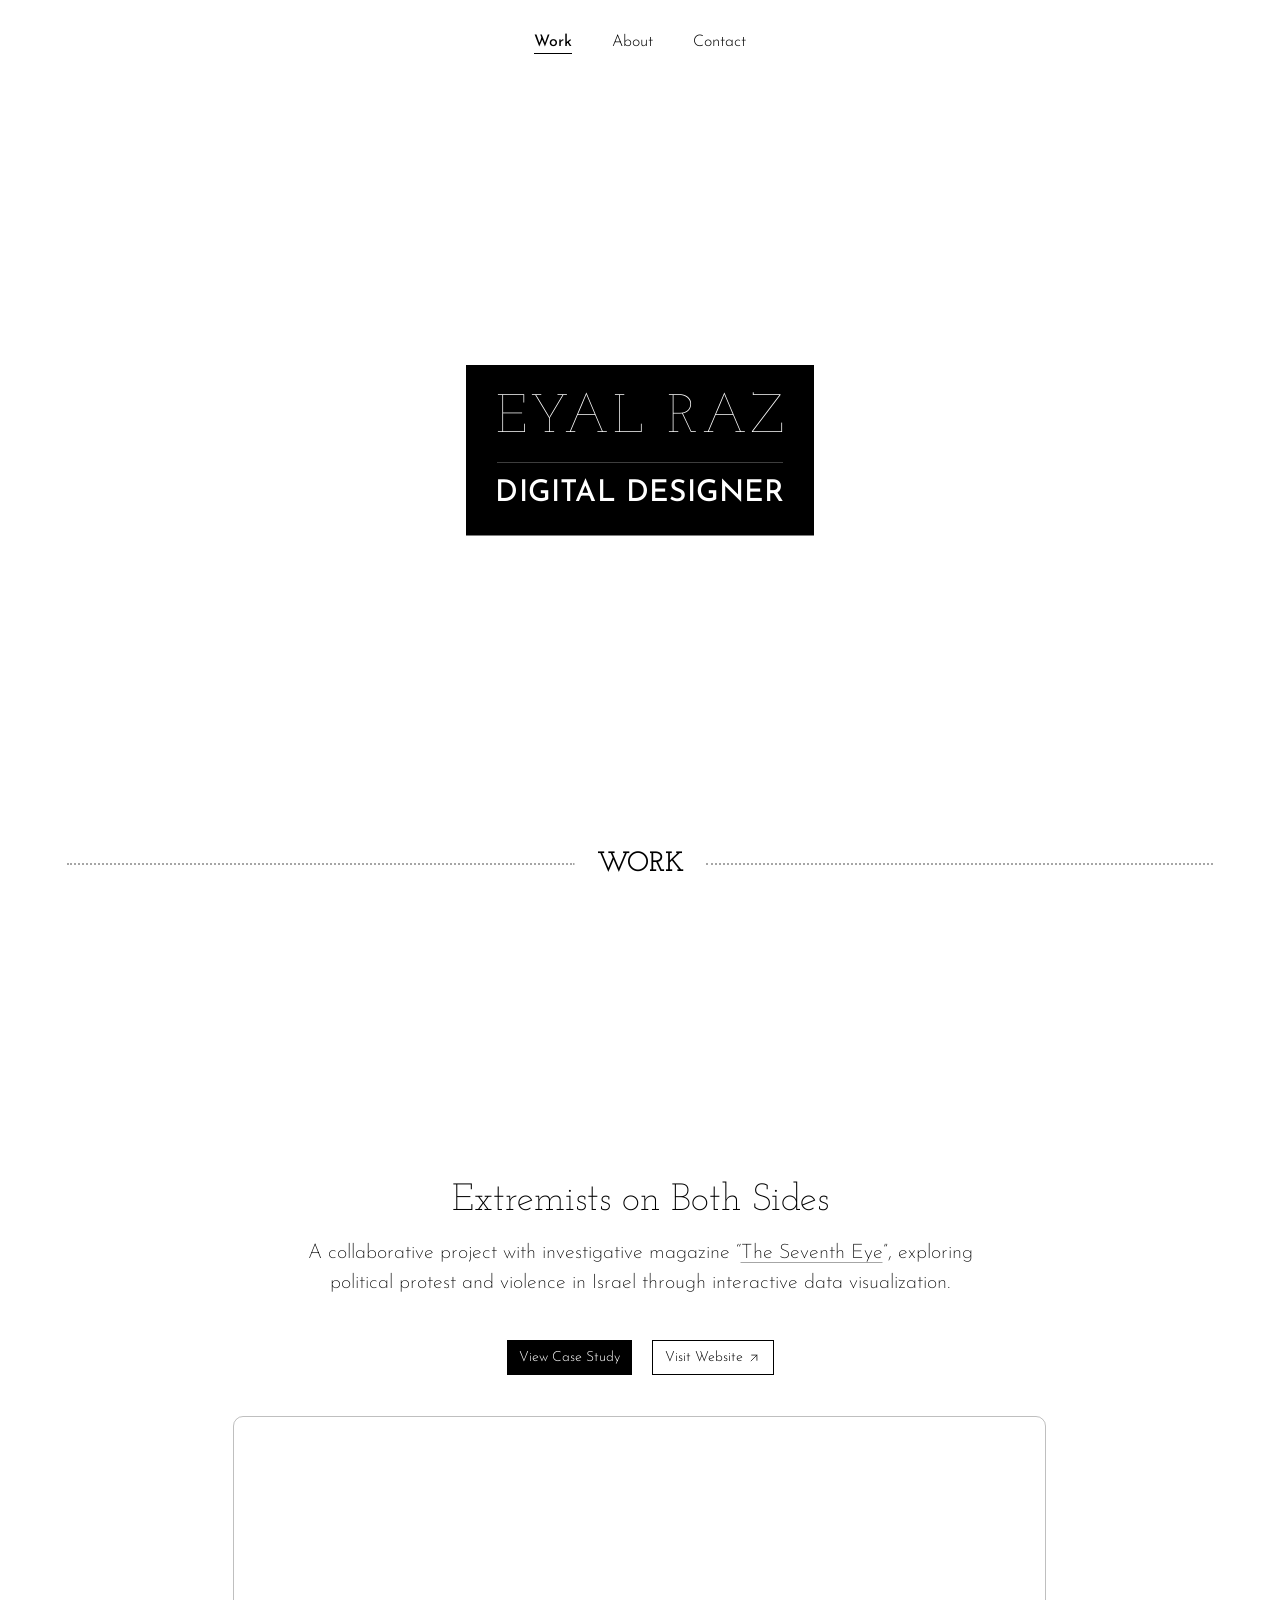
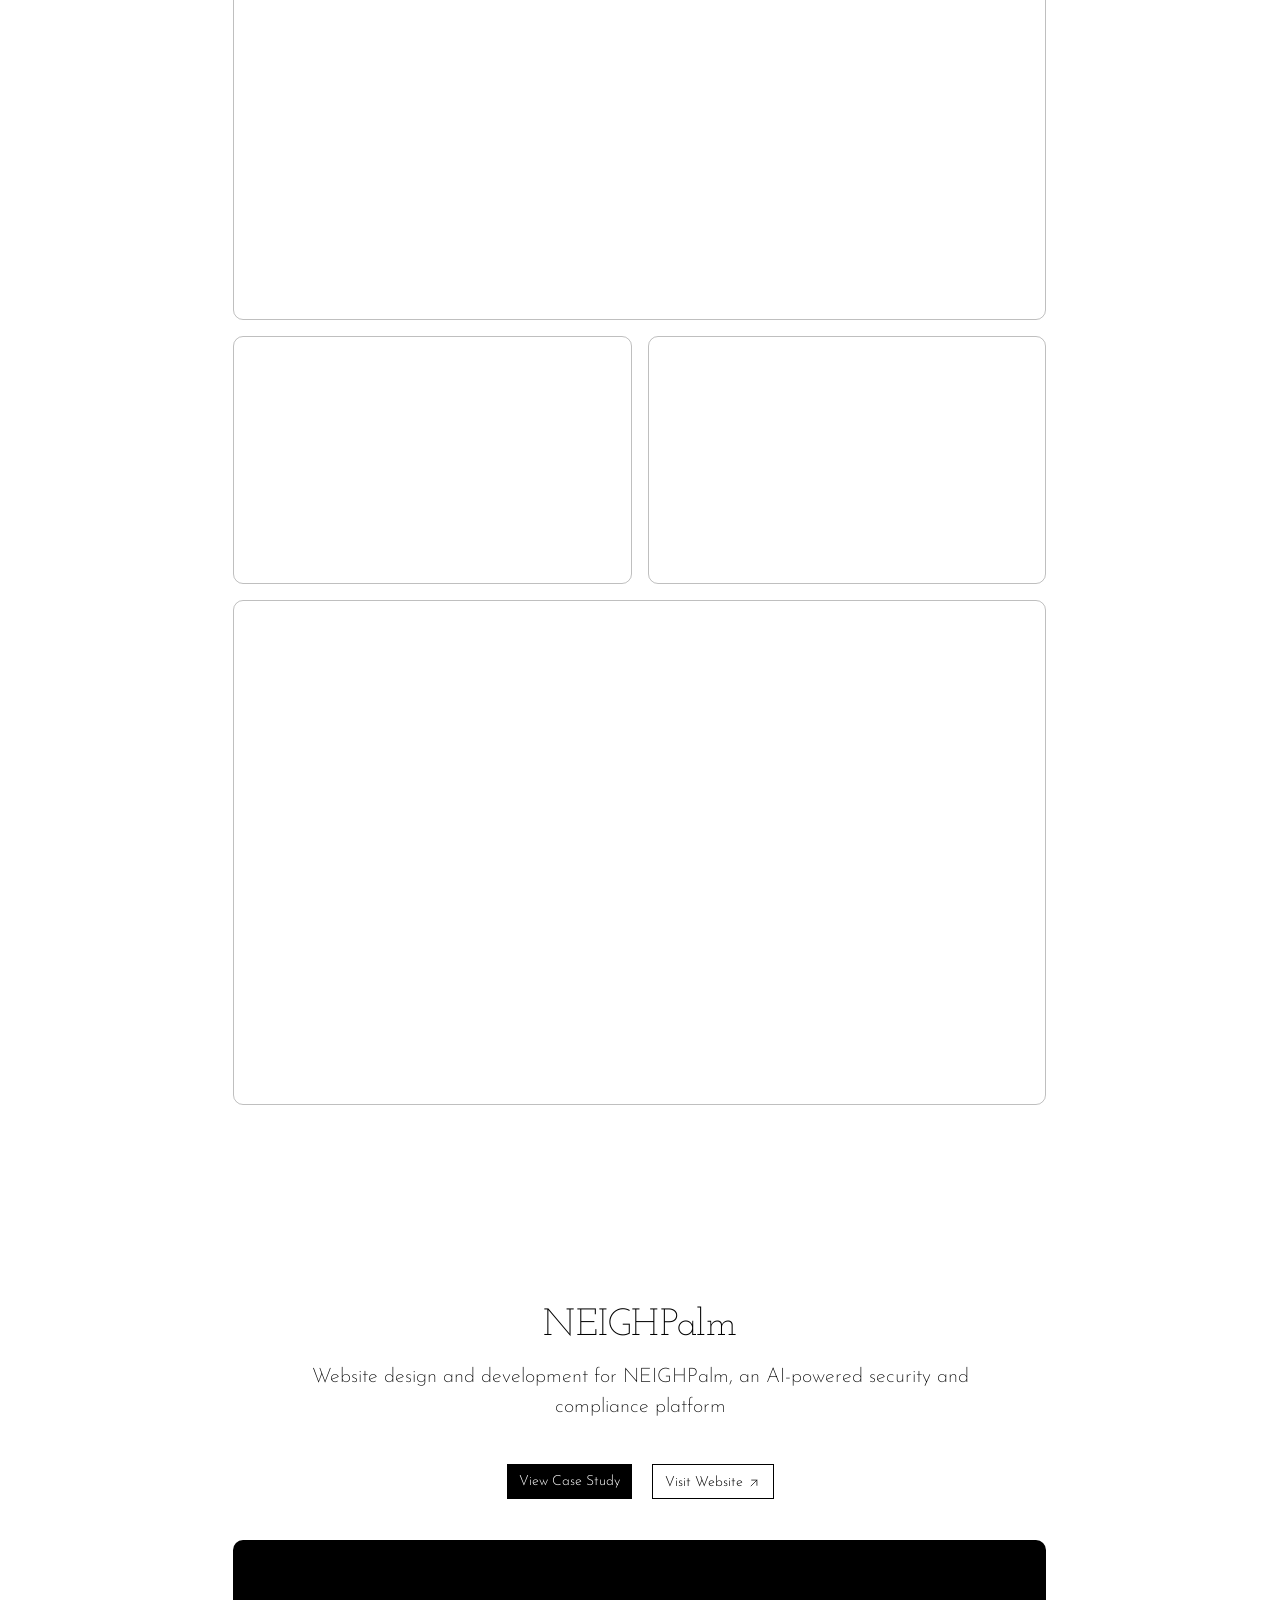
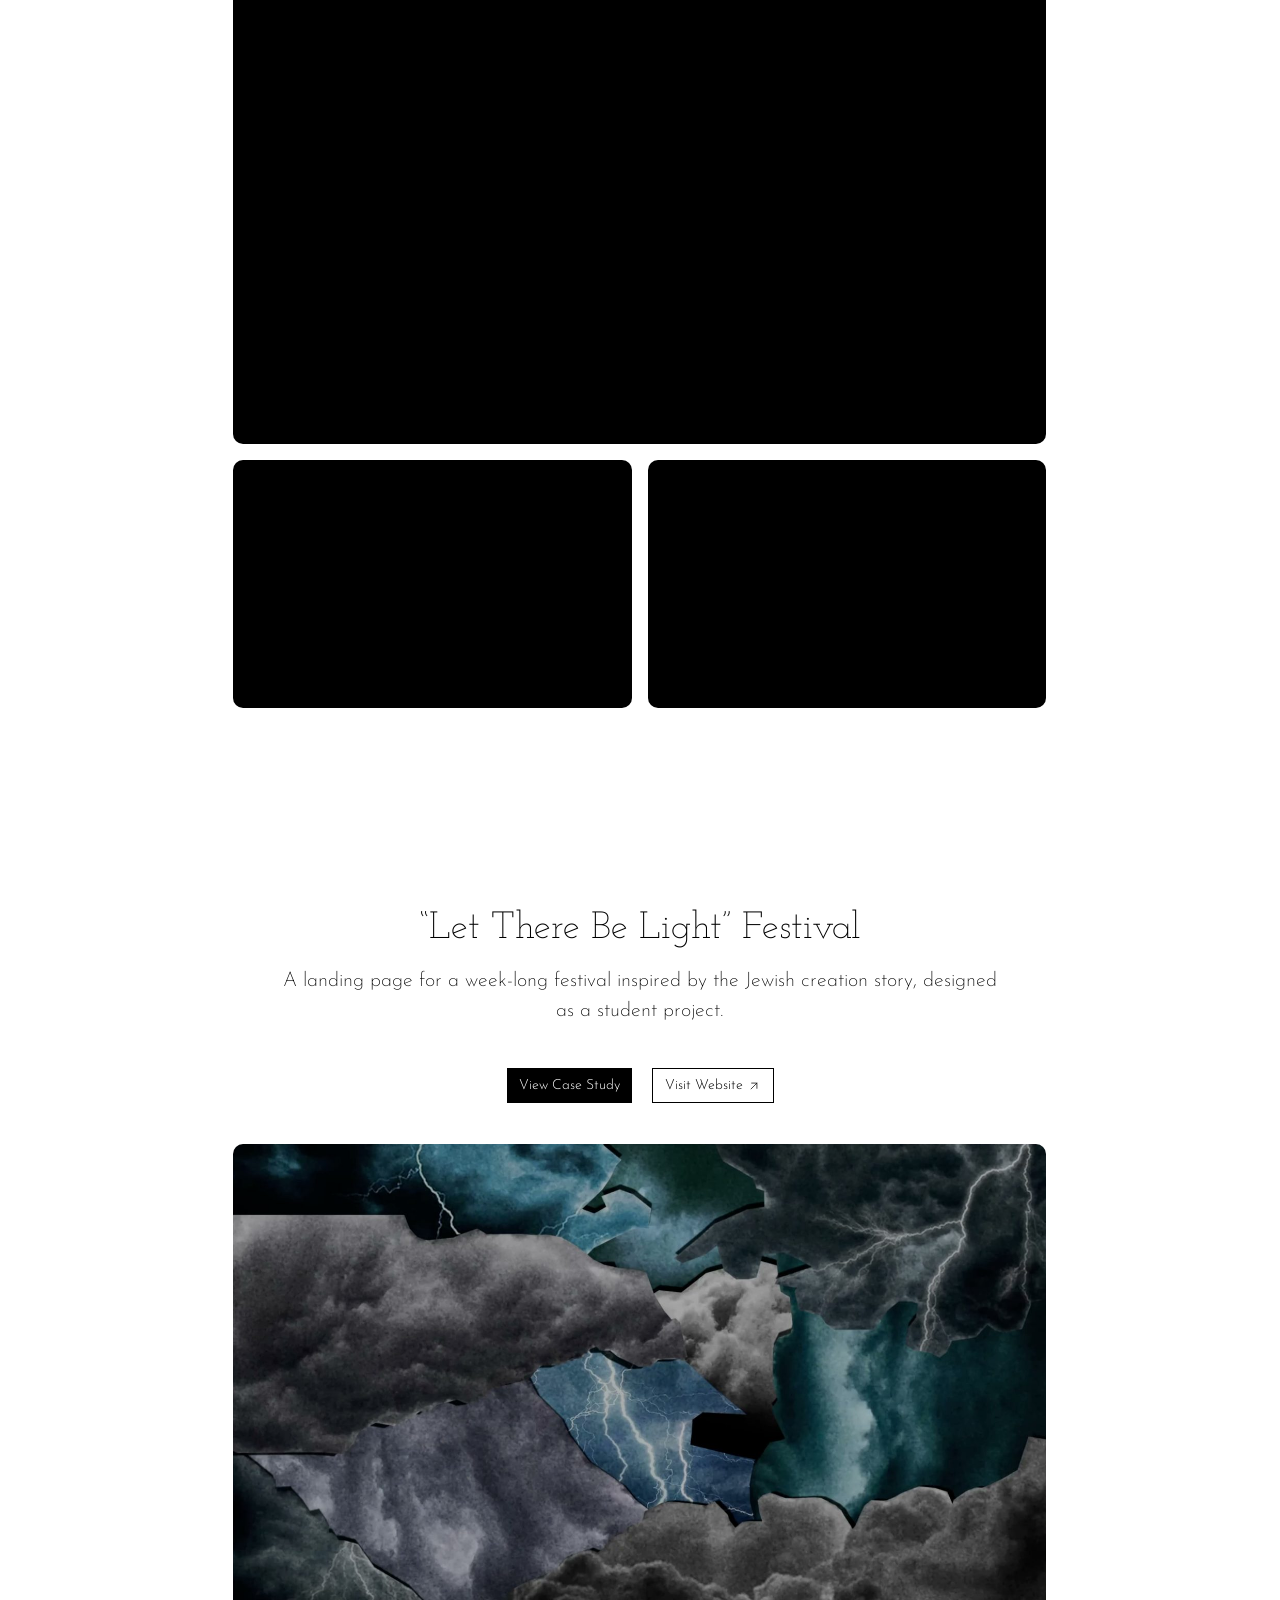
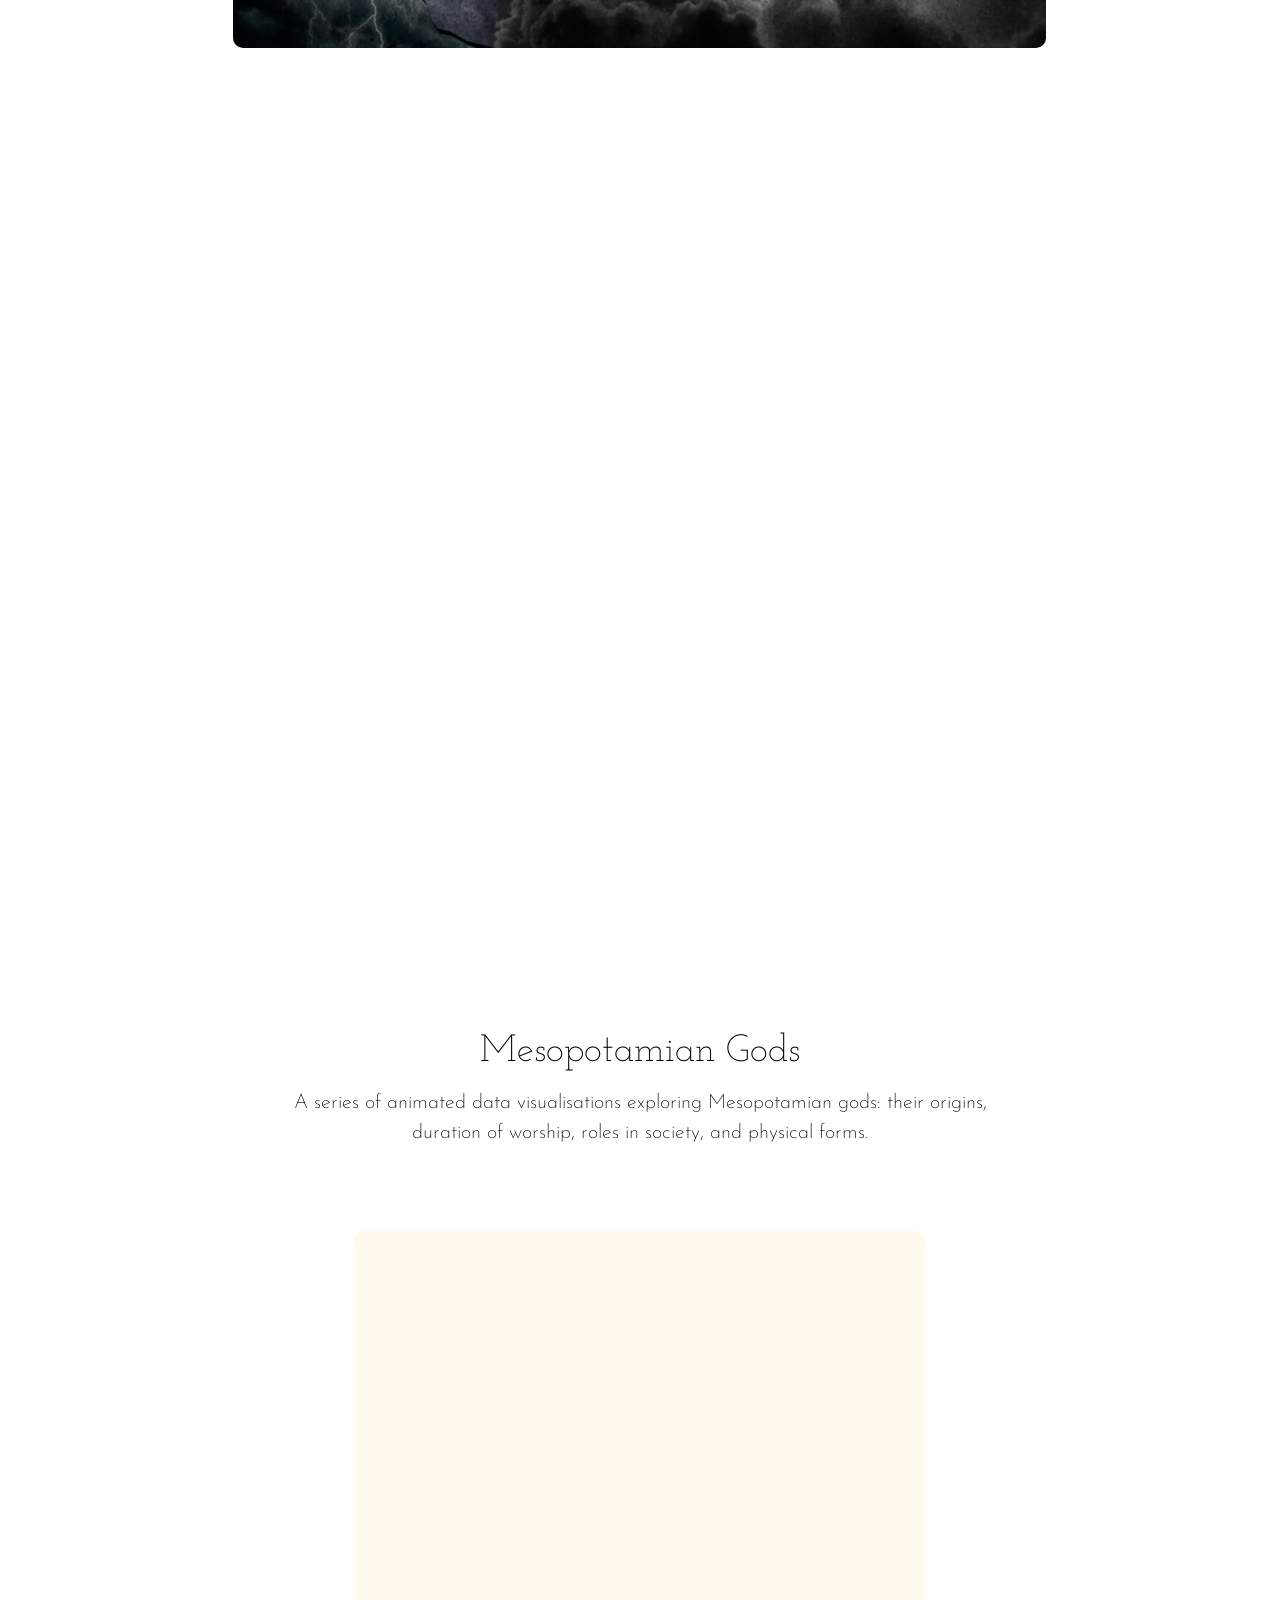
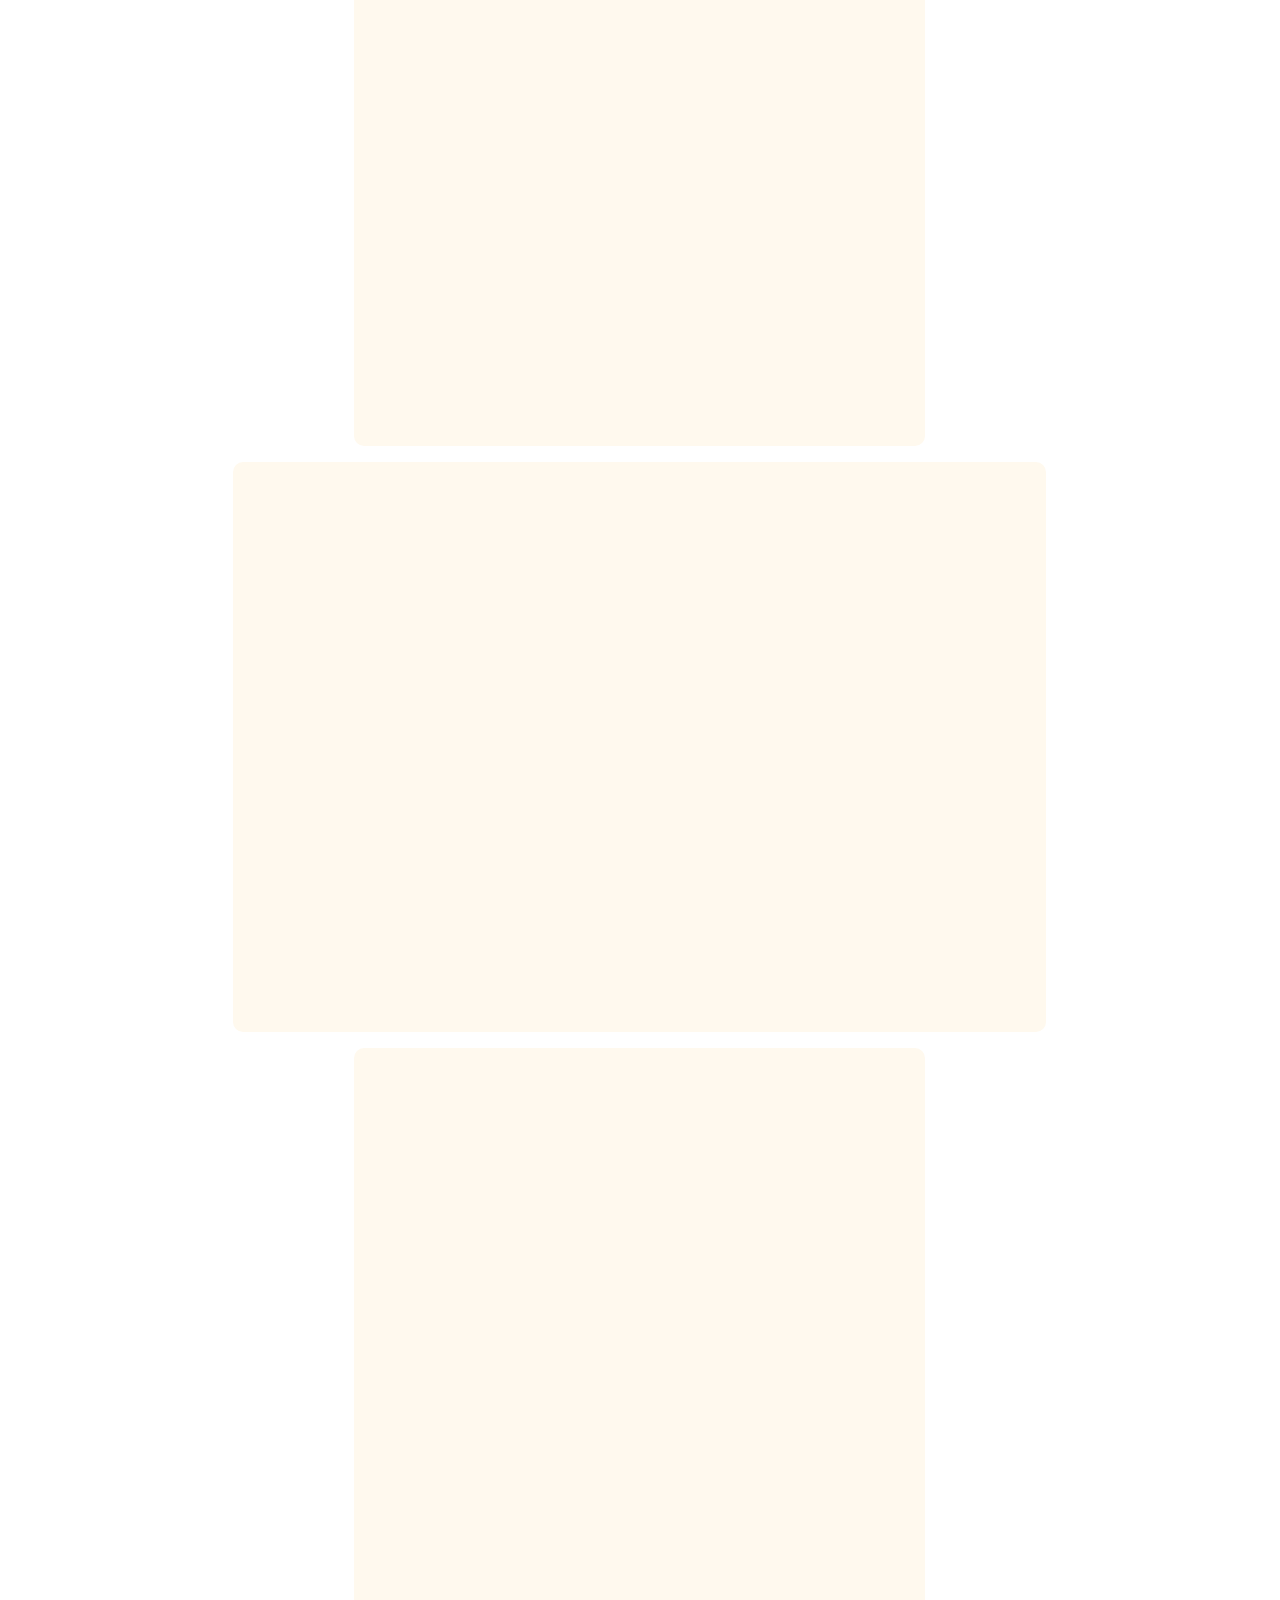
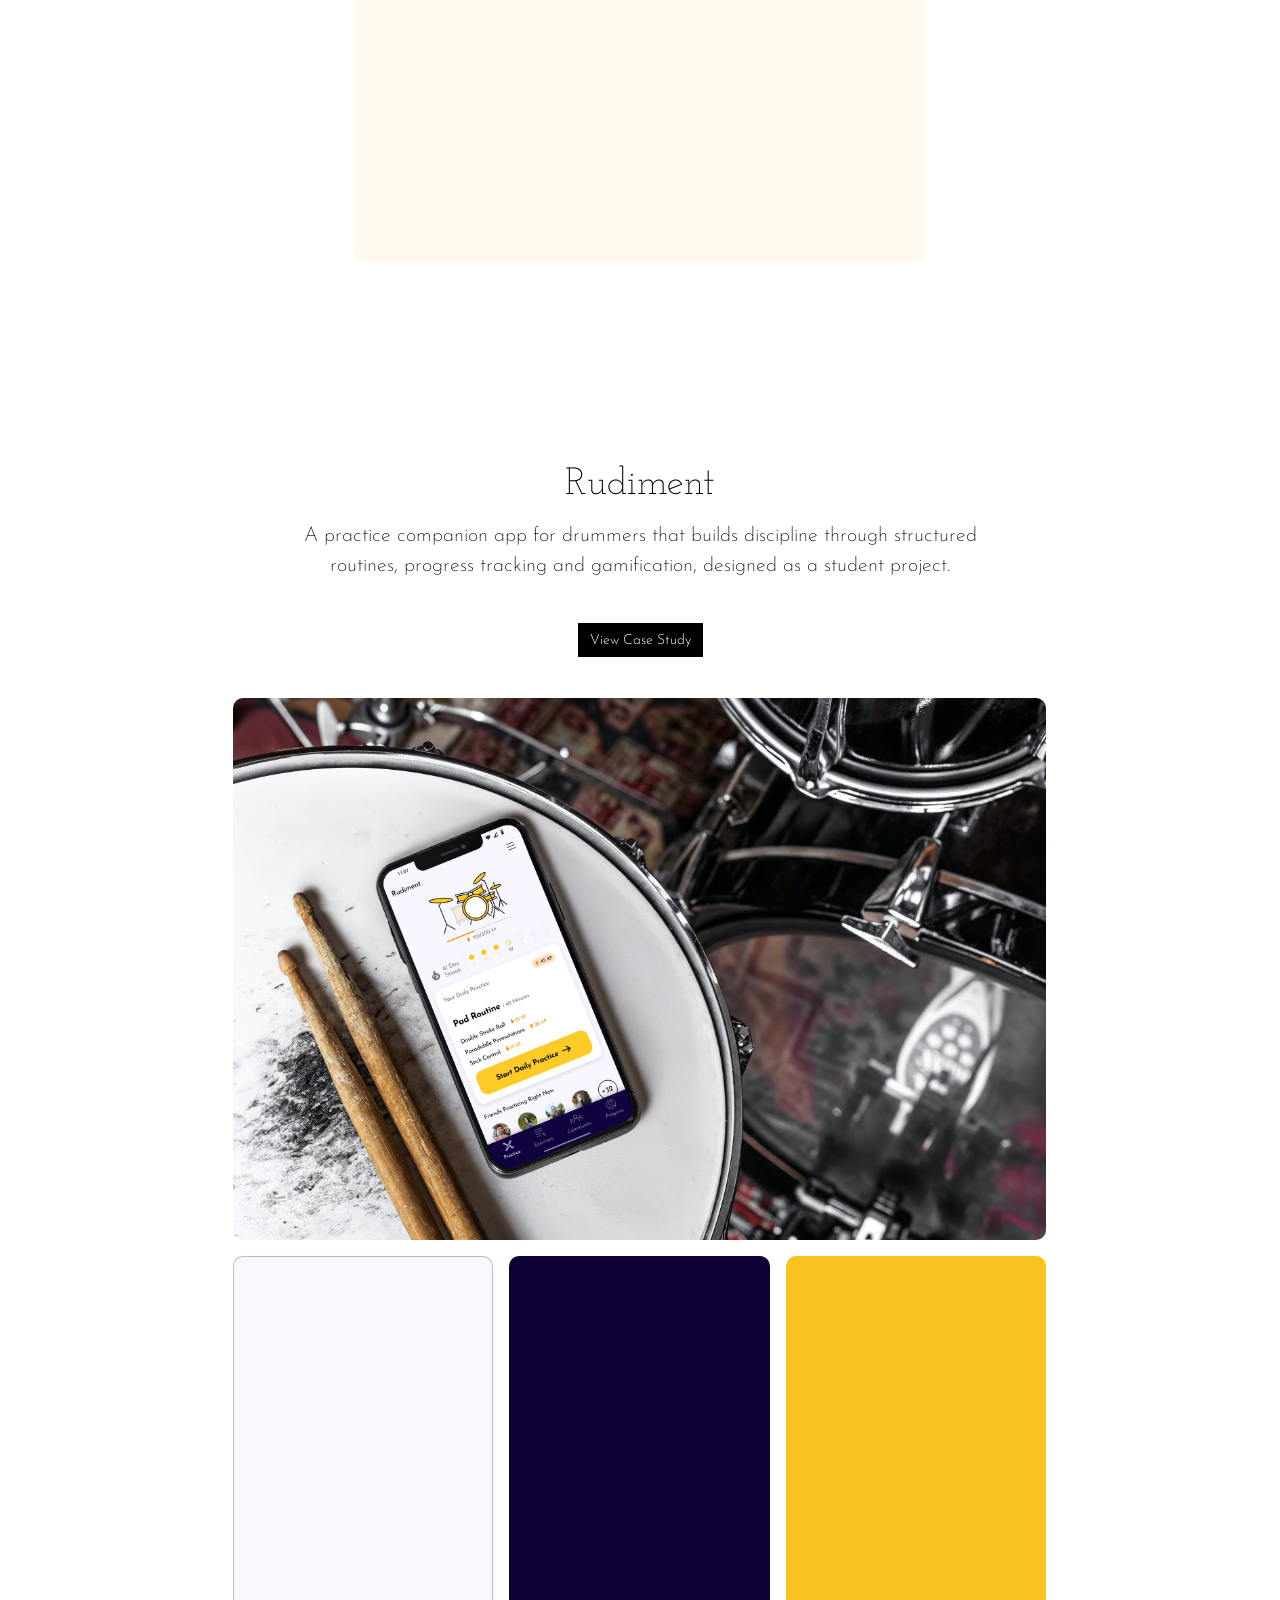
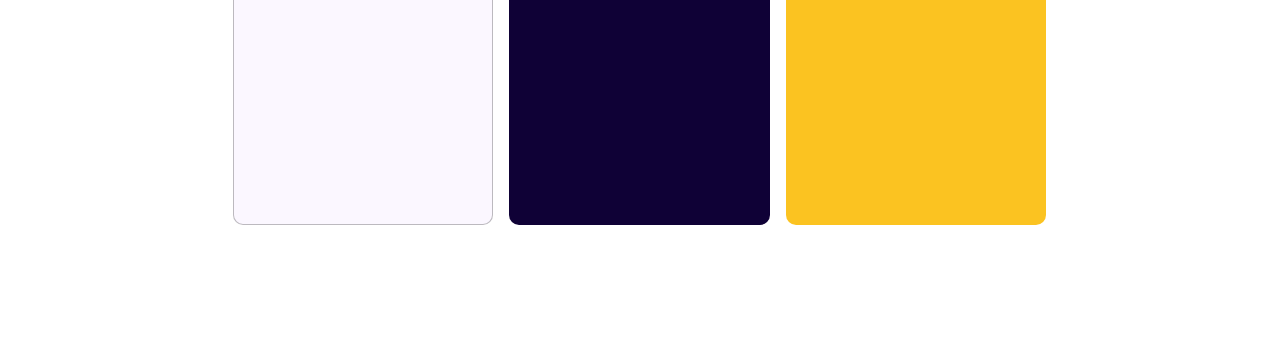
==== commit 25a00222: "Home: Mesopotamian Gods before Rudiment; Work links point at the site root, not index.html Co-Author" ====
--- a/index.html
+++ b/index.html
@@ -233,27 +233,6 @@
     </div>
 
     <div class="project">
-      <h2 class="project-title">Rudiment</h2>
-      <p class="project-blurb">A practice companion app for drummers that builds discipline through structured routines, progress tracking and gamification, designed as a student project.</p>
-      <div class="project-actions">
-        <a href="rudiment.html" class="button">View Case Study</a>
-      </div>
-
-      <div class="project-media project-media--plain">
-        <img class="frame frame--full frame--bare" src="images/rudiment/hero.jpg" alt="The Rudiment home screen on a phone, lying on a snare drum" loading="lazy">
-        <div class="frame frame--third frame--crop frame--line frame--rud-home">
-          <video loop muted playsinline preload="metadata"><source data-src="vids/web/rudiment/home.mp4"></video>
-        </div>
-        <div class="frame frame--third frame--crop frame--rud-exercise">
-          <video loop muted playsinline preload="metadata"><source data-src="vids/web/rudiment/exercise.mp4"></video>
-        </div>
-        <div class="frame frame--third frame--crop frame--rud-streak">
-          <video loop muted playsinline preload="metadata"><source data-src="vids/web/rudiment/streak.mp4"></video>
-        </div>
-      </div>
-    </div>
-
-    <div class="project">
       <h2 class="project-title">Mesopotamian Gods</h2>
       <p class="project-blurb">A series of animated data visualisations exploring Mesopotamian gods: their origins, duration of worship, roles in society, and physical forms.</p>
       <div class="project-actions">
@@ -281,6 +260,28 @@
         </div>
       </div>
     </div>
+
+    <div class="project">
+      <h2 class="project-title">Rudiment</h2>
+      <p class="project-blurb">A practice companion app for drummers that builds discipline through structured routines, progress tracking and gamification, designed as a student project.</p>
+      <div class="project-actions">
+        <a href="rudiment.html" class="button">View Case Study</a>
+      </div>
+
+      <div class="project-media project-media--plain">
+        <img class="frame frame--full frame--bare" src="images/rudiment/hero.jpg" alt="The Rudiment home screen on a phone, lying on a snare drum" loading="lazy">
+        <div class="frame frame--third frame--crop frame--line frame--rud-home">
+          <video loop muted playsinline preload="metadata"><source data-src="vids/web/rudiment/home.mp4"></video>
+        </div>
+        <div class="frame frame--third frame--crop frame--rud-exercise">
+          <video loop muted playsinline preload="metadata"><source data-src="vids/web/rudiment/exercise.mp4"></video>
+        </div>
+        <div class="frame frame--third frame--crop frame--rud-streak">
+          <video loop muted playsinline preload="metadata"><source data-src="vids/web/rudiment/streak.mp4"></video>
+        </div>
+      </div>
+    </div>
+
   </section>
 
   <script>
